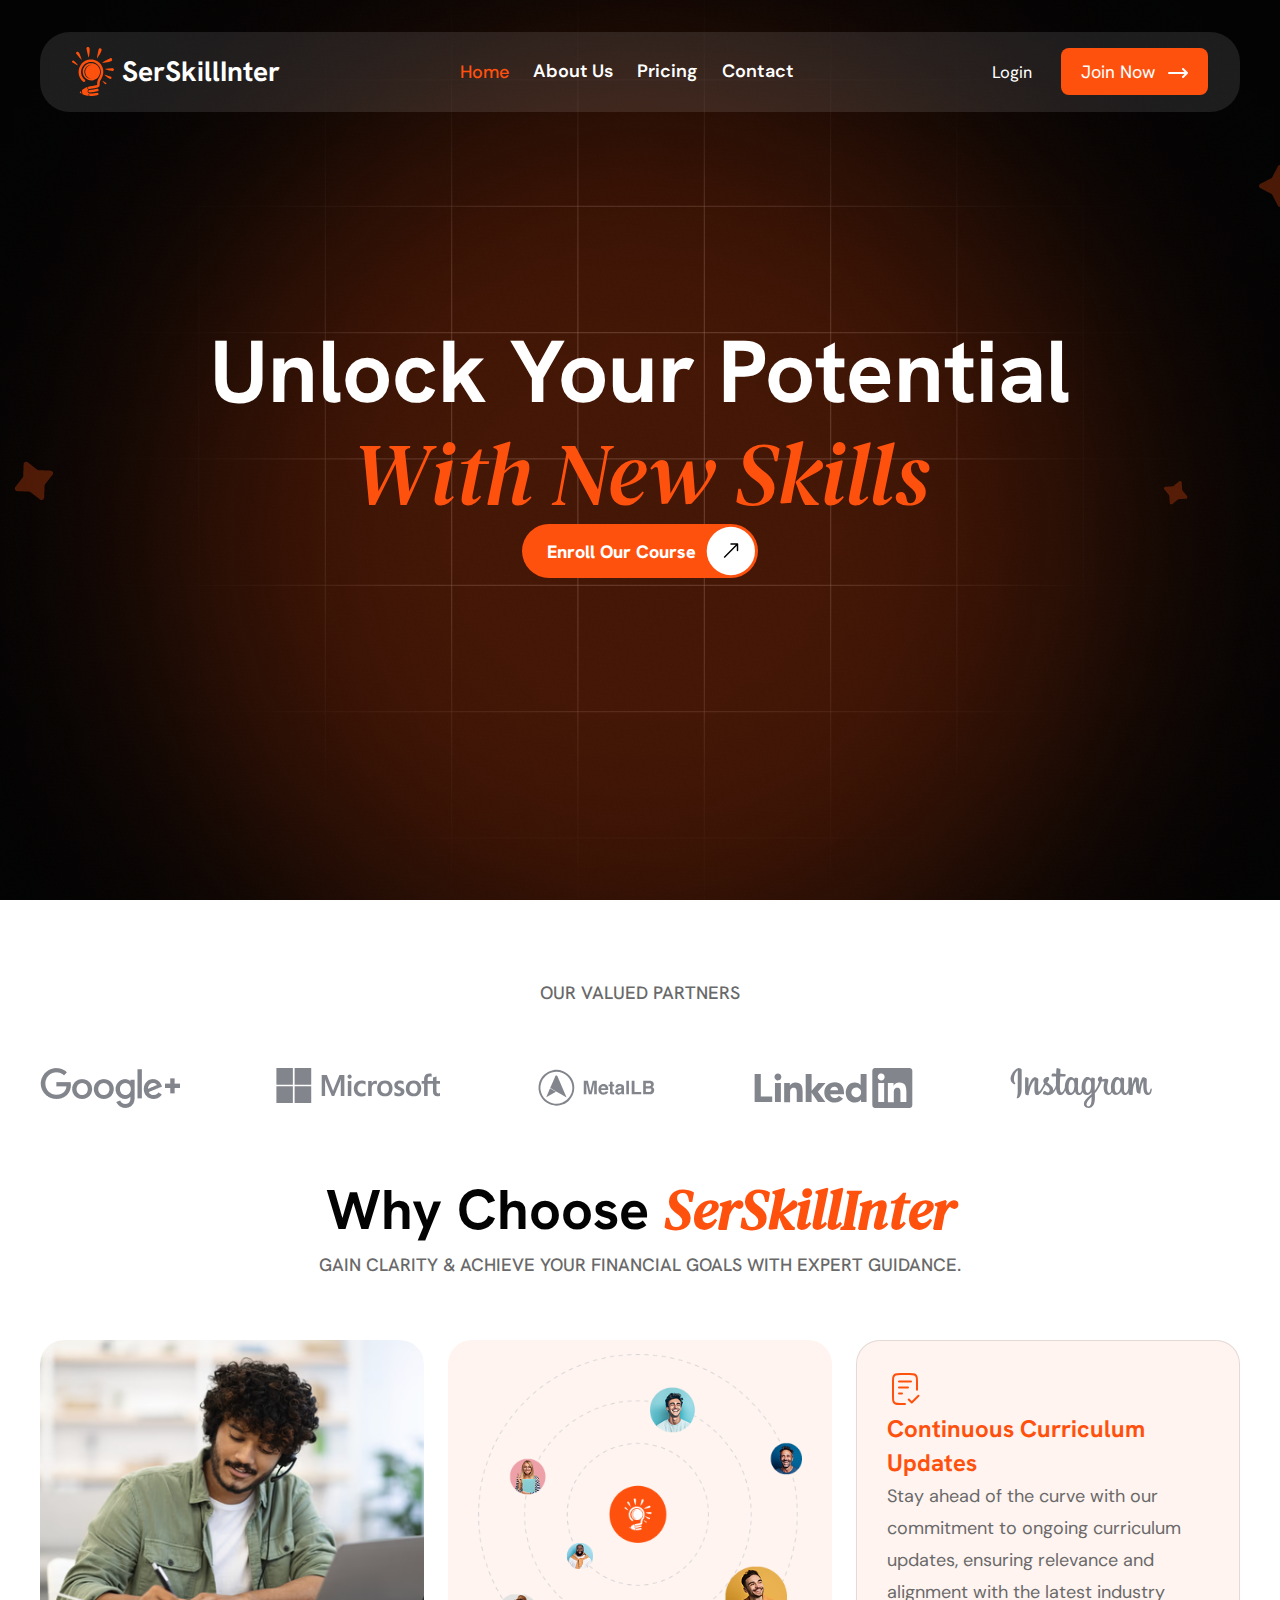
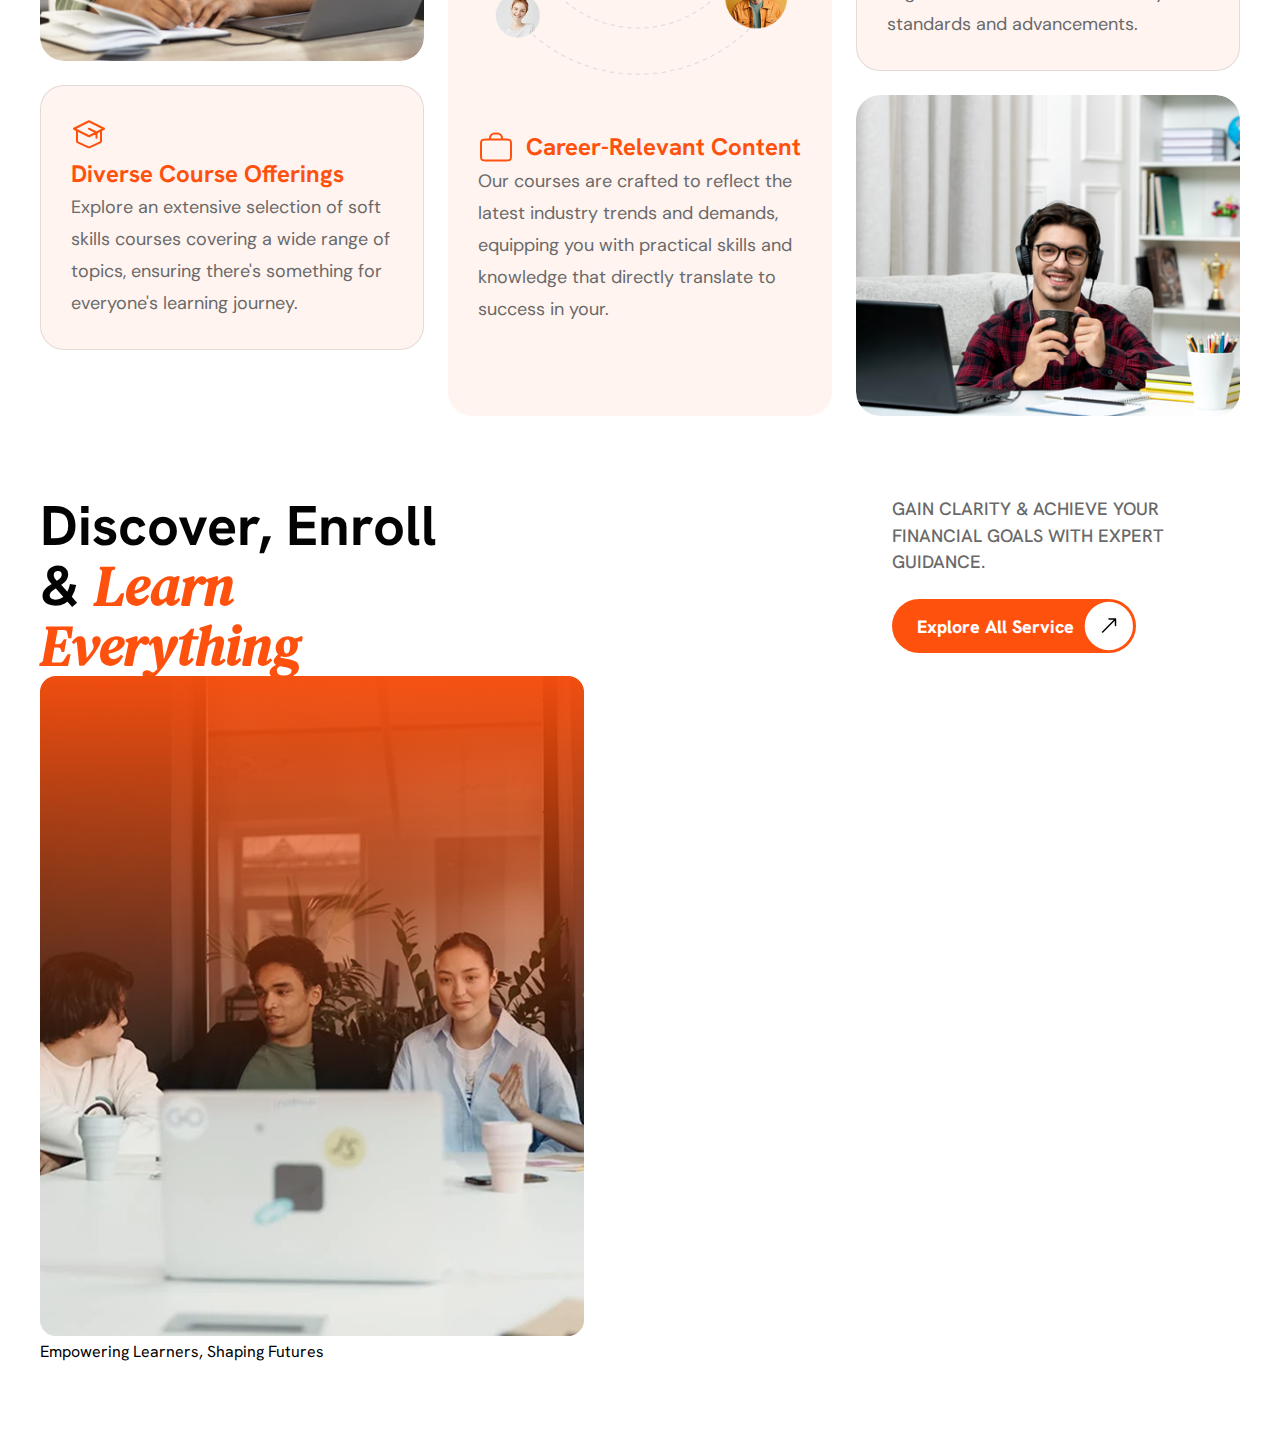
==== index.html @ 32d5cfdd "some section added in home page" ====
<!DOCTYPE html>
<html lang="en">
  <head>
    <meta charset="UTF-8" />
    <meta name="viewport" content="width=device-width, initial-scale=1.0" />
    <title>Home</title>
    <meta http-equiv="Content-Language" content="en" />

    <!-- custom css -->

    <link rel="stylesheet" href="./assets/css/common.css" />
    <link rel="stylesheet" href="./assets/css/style.css" />
    <link rel="stylesheet" href="./assets/css/responsive.css" />
  </head>
  <body>
    <!-- mobile header -->
    <div
      class="mobile-header d-flex align-items-center justify-content-between p-3 d-none">
      <a href="./index.html" class="mobile-logo d-flex items-center justify-center">
        <img src="./assets/images/logo.svg" alt="logo" />
        <p class="logo-name">SerSkillInter</p>
      </a>
      <div class="mobile-header-right">
        <div class="mobile-menu">
          <svg
            xmlns="http://www.w3.org/2000/svg"
            width="28"
            height="28"
            viewBox="0 0 24 24"
            fill="none">
            <path
              d="M3 7H21"
              stroke
              stroke-width="1.5"
              stroke-linecap="round" />
            <path
              d="M3 12H21"
              stroke
              stroke-width="1.5"
              stroke-linecap="round" />
            <path
              d="M3 17H21"
              stroke
              stroke-width="1.5"
              stroke-linecap="round" />
          </svg>
        </div>
      </div>
    </div>

    <!-- mobile header -->

    <!-- header area starts -->
    <header class="hedaer-common ">
      <div class="section-padding-x">
        <div class=" header-main">
          <a href="index.html" class="logo d-flex items-center justify-center">
            <img src="./assets/images/logo.svg" alt srcset />
            <p class="logo-name">SerSkillInter</p>
          </a>
          <span class="close-sidebar-btn">
            <svg
              xmlns="http://www.w3.org/2000/svg"
              width="20px"
              height="20px"
              viewBox="0 0 384 512">
              <path
                d="M342.6 150.6c12.5-12.5 12.5-32.8 0-45.3s-32.8-12.5-45.3 0L192 210.7 86.6 105.4c-12.5-12.5-32.8-12.5-45.3 0s-12.5 32.8 0 45.3L146.7 256 41.4 361.4c-12.5 12.5-12.5 32.8 0 45.3s32.8 12.5 45.3 0L192 301.3 297.4 406.6c12.5 12.5 32.8 12.5 45.3 0s12.5-32.8 0-45.3L237.3 256 342.6 150.6z" />
            </svg>
          </span>
          <div class="menu-area">
            <a
              class="menu-area-menu active text-center text-capitalize"
              href="./index.html">Home</a>
            <a
              class="menu-area-menu text-center text-capitalize"
              href="./about.html">About Us</a>
            <a
              class="menu-area-menu text-center text-capitalize"
              href="contact.html">Pricing</a>
            <a
              class="menu-area-menu text-center text-capitalize"
              href="contact.html">Contact</a>
          </div>
          <div class="menu-btn-wrapper">
            <a class="outline-btn" href="sign-in.html" class><span>Login</span></a>
            <a class="fill-btn" href="sign-up.html" class>Join Now
              <span>
                <svg xmlns="http://www.w3.org/2000/svg" width="20" height="10" viewBox="0 0 20 10" fill="none">
    <path d="M15 1L19 5M19 5L15 9M19 5H1" stroke="#fcfcfc" stroke-width="2" stroke-linecap="round" stroke-linejoin="round"/>
  </svg>
              </span>
            </a>
          </div>
        </div>
      </div>
    </header>
    <!-- header area ends -->

    <!-- main area starts -->

    <!-- main content start -->
    <main>
      <!-- home hero start -->
       <section class="home-hero-section">
        <div class="hero-content-wrapper">
          <div class="text-content-wrapper">
            <h1>Unlock Your Potential <br>
            <span>
              With New Skills
            </span></h1>
            <a href="#" class="common-btn-2">Enroll Our Course <span>
              <svg xmlns="http://www.w3.org/2000/svg" width="49" height="50" viewBox="0 0 49 50" fill="none">
                <circle cx="24.85" cy="25" r="24.15" transform="rotate(-180 24.85 25)" fill="white"/>
                <path d="M32.2341 18.0982C32.2341 17.6981 31.9097 17.3737 31.5096 17.3737L24.9889 17.3737C24.5888 17.3737 24.2644 17.6981 24.2644 18.0982C24.2644 18.4983 24.5888 18.8227 24.9889 18.8227L30.7851 18.8227L30.7851 24.6189C30.7851 25.019 31.1094 25.3434 31.5096 25.3434C31.9097 25.3434 32.2341 25.019 32.2341 24.6189L32.2341 18.0982ZM18.7021 31.9303L32.0219 18.6105L30.9973 17.5859L17.6775 30.9057L18.7021 31.9303Z" fill="black"/>
              </svg>
            </span></a>
          </div>
        </div>

       </section>
      <!-- home hero end -->

      <!-- partner section start -->
      <section class="partner-section common-padding">
        <div class="section-padding-x">
          <div class="section-heading-wrapper">
            <h4 class="common-sub-heading">Our Valued Partners</h4>
          </div>
          <div class="partner-content-wrapper">
            
            <div class="partner-items">
              <div class="partner-item">
                <img src="./assets/images/googleplus-logo.png" alt="partner_logo">
              </div>
              <div class="partner-item">
                <img src="./assets/images/microsoft-logo.svg" alt="partner_logo">
              </div>
              <div class="partner-item">
                <img src="./assets/images/metallb-logo.svg" alt="partner_logo">
              </div>
              <div class="partner-item">
                <img src="./assets/images/linkedin-logo.svg" alt="partner_logo">
              </div>
              <div class="partner-item">
                <img src="./assets/images/instagram-logo.svg" alt="partner_logo">
              </div>
              <div class="partner-item">
                <img src="./assets/images/i-pay.svg" alt="partner_logo">
              </div>
              <div class="partner-item">
                <img src="./assets/images/amazon-logo.png" alt="partner_logo">
              </div>
            </div>
          </div>
        </div>
      </section> 
      <!-- partner section end -->

      <!-- why choose section start -->
       <section class="why-choose-section">
        <div class="section-padding-x">
          <div class="section-heading-wrapper">
            <h3 class="common-heading">Why Choose <span class="common-span-text">SerSkillInter</span></h3>
            <h4 class="common-sub-heading">Gain clarity & achieve your financial goals with expert guidance.</h4>
          </div>
          <div class="why-choose-card-wrapper">
            <div class="why-choose-card">
              <div class="why-choose-card-img-area">
                <img src="./assets/images/why-choose-1.png" alt="">
              </div>
              <div class="why-choose-card-content-area">
                <svg xmlns="http://www.w3.org/2000/svg" width="36" height="36" viewBox="0 0 36 36" fill="none">
                  <path d="M25.5 21.7501V17.2417C25.5 16.9725 25.5 16.8379 25.459 16.7191C25.4228 16.614 25.3636 16.5183 25.2858 16.4388C25.1979 16.349 25.0775 16.2888 24.8367 16.1684L18 12.7501M6 14.2501V24.46C6 25.0179 6 25.2968 6.08703 25.541C6.16396 25.757 6.28935 25.9524 6.45357 26.1123C6.63932 26.2931 6.89291 26.4093 7.40003 26.6418L17 31.0418C17.3679 31.2104 17.5518 31.2947 17.7434 31.3279C17.9132 31.3574 18.0868 31.3574 18.2566 31.3279C18.4482 31.2947 18.6321 31.2104 19 31.0418L28.6 26.6418C29.1071 26.4093 29.3607 26.2931 29.5464 26.1123C29.7106 25.9524 29.836 25.757 29.913 25.541C30 25.2968 30 25.0179 30 24.46V14.2501M3 12.7501L17.4633 5.51843C17.6601 5.42004 17.7585 5.37085 17.8617 5.35148C17.9531 5.33434 18.0469 5.33434 18.1383 5.35148C18.2415 5.37085 18.3399 5.42004 18.5367 5.51843L33 12.7501L18.5367 19.9818C18.3399 20.0802 18.2415 20.1293 18.1383 20.1487C18.0469 20.1659 17.9531 20.1659 17.8617 20.1487C17.7585 20.1293 17.6601 20.0802 17.4633 19.9818L3 12.7501Z" stroke="#FF510E" stroke-width="2" stroke-linecap="round" stroke-linejoin="round"/>
                </svg>
                <h5 class="why-choose-common-heading">
                  Diverse Course Offerings
                </h5>
                <p class="common-para">
                  Explore an extensive selection of soft skills courses covering a wide range of topics, ensuring there's something for everyone's learning journey.
                </p>
              </div>
            </div>

            <!-- second card -->
            <div class="why-choose-card why-choose-card-2">
              <div class="why-choose-card-img-area">
                <img src="./assets/images/why-choose-3.png" alt="">
              </div>
              <div class="why-choose-card-content-area why-choose-card-content-area-2">
                <div class="why-choose-content-top">
                  <svg xmlns="http://www.w3.org/2000/svg" width="36" height="36" viewBox="0 0 36 36" fill="none">
                    <path d="M24 10.5C24 9.10504 24 8.40756 23.8467 7.83531C23.4306 6.2824 22.2176 5.06944 20.6647 4.65333C20.0924 4.5 19.395 4.5 18 4.5C16.605 4.5 15.9076 4.5 15.3353 4.65333C13.7824 5.06944 12.5694 6.2824 12.1533 7.83531C12 8.40756 12 9.10504 12 10.5M7.8 31.5H28.2C29.8802 31.5 30.7202 31.5 31.362 31.173C31.9265 30.8854 32.3854 30.4265 32.673 29.862C33 29.2202 33 28.3802 33 26.7V15.3C33 13.6198 33 12.7798 32.673 12.138C32.3854 11.5735 31.9265 11.1146 31.362 10.827C30.7202 10.5 29.8802 10.5 28.2 10.5H7.8C6.11984 10.5 5.27976 10.5 4.63803 10.827C4.07354 11.1146 3.6146 11.5735 3.32698 12.138C3 12.7798 3 13.6198 3 15.3V26.7C3 28.3802 3 29.2202 3.32698 29.862C3.6146 30.4265 4.07354 30.8854 4.63803 31.173C5.27976 31.5 6.11984 31.5 7.8 31.5Z" stroke="#FF510E" stroke-width="2" stroke-linecap="round" stroke-linejoin="round"/>
                  </svg>
                  <h5 class="why-choose-common-heading">
                    Career-Relevant Content
                  </h5>
                </div>
                <p class="common-para">
                  Our courses are crafted to reflect the latest industry trends and demands, equipping you with practical skills and knowledge that directly translate to success in your.
                </p>
              </div>
            </div>
            <!-- 3rd card -->
            <div class="why-choose-card">
              
              <div class="why-choose-card-content-area">
                <svg xmlns="http://www.w3.org/2000/svg" width="36" height="36" viewBox="0 0 36 36" fill="none">
                  <path d="M30 18.75V10.2C30 7.67976 30 6.41965 29.5095 5.45704C29.0781 4.61031 28.3897 3.9219 27.543 3.49047C26.5804 3 25.3202 3 22.8 3H13.2C10.6798 3 9.41965 3 8.45704 3.49047C7.61031 3.9219 6.9219 4.61031 6.49047 5.45704C6 6.41965 6 7.67976 6 10.2V25.8C6 28.3202 6 29.5804 6.49047 30.543C6.9219 31.3897 7.61031 32.0781 8.45704 32.5095C9.41965 33 10.6798 33 13.2 33H18M21 16.5H12M15 22.5H12M24 10.5H12M21.75 28.5L24.75 31.5L31.5 24.75" stroke="#FF510E" stroke-width="2" stroke-linecap="round" stroke-linejoin="round"/>
                </svg>
                <h5 class="why-choose-common-heading">
                  Continuous Curriculum Updates
                </h5>
                <p class="common-para">
                  Stay ahead of the curve with our commitment to ongoing curriculum updates, ensuring relevance and alignment with the latest industry standards and advancements.
                </p>
              </div>
              <div class="why-choose-card-img-area">
                <img src="./assets/images/why-choose-2.png" alt="">
              </div>
            </div>
          </div>
          
        </div>
       </section>
      <!-- why choose section end -->

      <!-- discover section start -->
       <section class="discover-section common-padding">
        <div class="section-padding-x">
          <div class="section-heading-wrapper-2">
            <h3 class="common-heading">Discover, Enroll & <span class="common-span-text">Learn Everything</span></h3>
            <div class="section-heading-wrapper-2-right">
               <h4 class="common-sub-heading">Gain clarity & achieve your financial goals with expert guidance.</h4>
               <a href="#" class="common-btn-2">Explore All Service
                <span>
                  <svg xmlns="http://www.w3.org/2000/svg" width="49" height="50" viewBox="0 0 49 50" fill="none">
                    <circle cx="24.85" cy="24.9999" r="24.15" transform="rotate(-180 24.85 24.9999)" fill="white"/>
                    <path d="M32.2341 18.0982C32.2341 17.6981 31.9097 17.3737 31.5096 17.3737L24.9889 17.3737C24.5888 17.3737 24.2644 17.6981 24.2644 18.0982C24.2644 18.4983 24.5888 18.8227 24.9889 18.8227L30.7851 18.8227L30.7851 24.6189C30.7851 25.019 31.1094 25.3434 31.5096 25.3434C31.9097 25.3434 32.2341 25.019 32.2341 24.6189L32.2341 18.0982ZM18.7021 31.9303L32.0219 18.6105L30.9973 17.5859L17.6775 30.9057L18.7021 31.9303Z" fill="black"/>
                  </svg>
                </span>
               </a>
            </div>
           
          </div>

          <div class="slider-content-area">
            <div class="slider-item">
              <img src="./assets/images/slide-item-1.png" alt="" srcset="">
              <p class="slide-para">Empowering Learners, Shaping Futures</p>
            </div>
          </div>
        </div>
       </section>
      <!-- discover section end -->

    </main>
    <!-- main content start -->

    <!-- footer start-->
    <footer>

    </footer>
    <!-- footer end-->

    <!-- javascript -->

    <script src="./assets/js/main.js"></script>

    <script
      src="https://translate.google.com/translate_a/element.js?cb=googleTranslateElementInit"></script>
  </body>
</html>
---- assets/css/common.css ----
/* google fonts */

/* dm sans */
@import url('https://fonts.googleapis.com/css2?family=DM+Sans:ital,opsz,wght@0,9..40,100..1000;1,9..40,100..1000&display=swap');
/* DM Serif Text */
@import url('https://fonts.googleapis.com/css2?family=DM+Serif+Text:ital@0;1&display=swap');
/* Hanken grotesk */
@import url('https://fonts.googleapis.com/css2?family=Hanken+Grotesk:ital,wght@0,100..900;1,100..900&display=swap');

/* google fonts */

html,
body,
div,
span,
h1,
h2,
h3,
h4,
h5,
h6,
p,
a,
strong,
i,
ol,
ul,
li,
form,
label,
footer,
header,
menu,
nav,
section {
    margin: 0;
    padding: 0;
}

ol,
ul {
    list-style: none;
}

a {
    text-decoration: none;
}

button:focus,
a:focus,
input:focus,
textarea:focus,
select:focus {
    outline: none;
}

:root {
    --Hanken-Grotesk: "Hanken Grotesk", sans-serif;
    --white: #FFF;
    --primary: #FF510E;
    --black: #030303;
    --dark: #;
    --grey: #696969;
    --skyBlue: #10fafa;
    --blue: #358bfc;
    --base-transition: all 0.3s ease;
}

body {
    font-family: var(--Hanken-Grotesk);
    -webkit-box-sizing: border-box;
    box-sizing: border-box;
    overflow-x: hidden;
    scroll-behavior: smooth;
    color: var(--dark);
    background-color: var(--white);
}


body::-webkit-scrollbar {
    display: none;
}

/* common style starts */

.show {
    left: 0px;
}

body.no-scroll {
    overflow: hidden;
}

.common-heading{
    color: var(--black);
    text-align: center;
    font-size: 56px;
    font-style: normal;
    font-weight: 700;
    line-height: 34px;
}
.common-span-text{
    color: var(--primary);
    font-style: italic;
    font-family: "DM Serif Text";
}

.common-sub-heading {
    font-size: 18px;
    font-style: normal;
    font-weight: 500;
    line-height: 26.24px;
    text-transform: uppercase;
    color: var(--grey);
}

.common-heading-lg {
    color: var(--grey);
    text-align: center;
    font-family: "DM Sans";
    font-size: 20px;
    font-style: normal;
    font-weight: 600;
    line-height: 33px;
}

.common-para {
    color: var(--grey);
    font-family: "DM Sans";
    font-size: 18px;
    font-style: normal;
    font-weight: 400;
    line-height: 32px;
}

.common-btn-2 {
    padding: 2px 3px 2px 24.7px;
    display: flex;
    align-items: center;
    justify-content: center;
    gap: 10px;
    border-radius: 30px;
    background: var(--primary);
    color: var(--white);
    font-size: 18px;
    font-style: normal;
    font-weight: 800;
    line-height: normal;
}

.common-btn-2 span {
    display: flex;
}

.common-padding {
    padding: 96px 0px;
}
.section-heading-wrapper{
    display: flex;
    flex-direction: column;
    align-items: center;
    justify-content: center;
    gap: 25px;
    margin-bottom: 62px;
  }
.d-flex {
    display: flex;
}

.flex-col {
    flex-direction: column;
}

.flex-row {
    flex-direction: row;
}

.items-center {
    align-items: center;
}

.justify-center {
    justify-content: center;
}

.justify-between {
    justify-content: space-between;
}

/* common style =End= */



.section-padding-x {
    padding-left: 16px;
    padding-right: 16px;
}

.common-padding {
    padding: 46px 0px;
}

@media only screen and (min-width: 450px) {
    .section-padding-x {
        padding-left: 20px;
        padding-right: 20px;
    }

    .common-padding {
        padding: 56px 0px;
    }

}

@media only screen and (min-width: 769px) {
    .common-padding {
        padding: 66px 0px;
    }
}

@media only screen and (min-width: 992px) {
    .section-padding-x {
        padding-left: 40px;
        padding-right: 40px;
    }

    .common-padding {
        padding: 80px 0px;
    }
}

@media only screen and (min-width: 1300px) {
    .section-padding-x {
        padding-left: 90px;
        padding-right: 90px;
    }

    .common-padding {
        padding: 90px 0px;
    }
}

@media only screen and (min-width: 1700px) {
    .section-padding-x {
        padding-left: 120px;
        padding-right: 120px;
    }

    .common-padding {
        padding: 160px 0px;
    }
}
---- assets/css/style.css ----
.aos-animate {
  opacity: 0;
  transform: translateY(30px);
  transition: opacity 0.6s ease-out, transform 0.6s ease-out;
}

.aos-animate.visible {
  opacity: 1;
  transform: translateY(0);
}

.aos-animate.left {
  transform: translateX(-50px);
}

.aos-animate.left.visible {
  transform: translateX(0);
}

.aos-animate.right {
  transform: translateX(50px);
}

.aos-animate.zoom-in {
  transform: scale(0.6);
}

.aos-animate.zoom-in.visible {
  transform: scale(1);
}

.aos-animate.zoom-out {
  transform: scale(1.2);
}

.aos-animate.zoom-out.visible {
  transform: scale(1);
}

.aos-animate.right.visible {
  transform: translateX(0);
}

.aos-animate.delay-1 {
  transition-delay: 0.2s;
}

.aos-animate.delay-2 {
  transition-delay: 0.3s;
}

.aos-animate.delay-3 {
  transition-delay: 0.4s;
}

/* header start */
header {
  position: absolute;
  top: 32px;
  width: 100%;
}

.header-main {
  padding: 15px 32px;
 background: linear-gradient(180deg, rgba(255, 255, 255, 0.1) 0%, rgba(255, 255, 255, 0.1) 100%);
  border-radius: 30px;
  display: flex;
  align-items: center;
  justify-content: space-between;
  gap: 35px;
  transition: left 0.3s ease-in-out;
  z-index: 100;
  position: relative;
}

.logo img,
.mobile-logo img {
  width: 41.943px;
  height: 100%;
  object-fit: cover;
}
.logo,
.mobile-logo  {
 gap: 8px;
}
.logo-name{
color: var(--white);
text-align: center;
font-size: 28px;
font-style: normal;
font-weight: 700;
line-height: 19.941px;
}

.menu-area {
  display: flex;
  align-items: center;
  gap: 24px;
  transition: 0.3s ease-in-out all;
}

.menu-area a {
  position: relative;
  text-decoration: none;
  color: var(--white);
  font-family: "DM Sans", sans-serif;
  font-size: 18px;
  font-style: normal;
  font-weight: 600;
  line-height: 27px;
  text-wrap: nowrap;
}

.menu-area a::after {
  content: "";
  position: absolute;
  height: 2px;
  width: 0;
  background-color: var(--primary);
  bottom: -3px;
  left: 0;
  border-radius: 4px;
  transition: width 0.5s ease-in-out, background-color 0.3s ease-in-out;
}

.menu-area a:hover::after {
  width: 100%;
  background-color: var(--primary);
}

.menu-area-menu.active {
  color: var(--primary);
  font-style: normal;
  font-weight: 500;
  line-height: 32px;
}

.menu-btn-wrapper {
  display: flex;
  align-items: center;
  gap: 12px;
}

.outline-btn {
  position: relative;
  padding: 11px 16px;
  font-size: 17px;
  color: var(--white);
  border: 1px solid transparent;
  background: none;
  overflow: hidden;
  cursor: pointer;
  transition: color 0.4s, border 0.4s;
  border-radius: 8px;
}

.outline-btn::before {
  content: "";
  position: absolute;
  top: 0;
  left: -100%;
  width: 100%;
  height: 100%;
  background: var(--white);
  transition: left 0.4s ease-in-out;
  z-index: -1;
}

.outline-btn:hover::before {
  left: 0;
}

.outline-btn:hover {
  color: var(--dark);
  border-color: transparent;
}

.fill-btn {
  position: relative;
  padding: 12px 20px;
  font-size: 18px;
  color: var(--white);
  background: var(--primary);
  border: none;
  border-radius: 8px;
  cursor: pointer;
  overflow: hidden;
  transition: background 0.4s ease-in-out;
}

.fill-btn::before {
  content: "";
  position: absolute;
  top: 100%;
  left: 50%;
  width: 200%;
  height: 300%;
  background: rgba(255, 255, 255, 0.2);
  transition: transform 0.5s ease-in-out;
  transform: translate(-50%, 0%) rotate(0deg);
  border-radius: 50%;
}

.fill-btn:hover::before {
  transform: translate(-50%, -100%) rotate(10deg);
}

.fill-btn:hover {
  background: var(--white);
  color: var(--black);
}

.fill-btn span {
  position: relative;
  z-index: 1;
}
.fill-btn svg path {
  transition: stroke 0.3s ease;
}

.fill-btn:hover svg path {
  stroke: black; 
}
.fill-btn svg {
  transition: transform 0.3s ease;
  margin-left: 8px;
}
.fill-btn:hover svg {
  transform: rotate(-33deg);
}

.mobile-menu {
  cursor: pointer;
}

.mobile-header svg {
  stroke: rgb(26, 22, 22);
}

.close-sidebar-btn {
  position: absolute;
  right: 23px;
  cursor: pointer;
}

.mobile-header {
  display: flex;
  align-items: center;
  justify-content: space-between;
  padding: 30px;
  display: none;
}

.mobile-header-right {
  display: flex;
  justify-content: space-between;
  align-items: center;
  gap: 20px;
}
/* header end */

/* home hero start */
.home-hero-section{
  position: relative;
  background-image: url('../images/hero-banner.png');
  background-position: top;
  width: 100%;
  height: 100vh;
}
.hero-content-wrapper{
  height: 100%;
}
.text-content-wrapper{
  display: flex;
  flex-direction: column;
  align-items: center;
  justify-content: center;
  height: 100%;
  width: 100%;
}
.text-content-wrapper h1{
  color: var(--white);
text-align: center;
font-size: 88px;
font-style: normal;
font-weight: 700;
line-height: 100.941px;
}
.text-content-wrapper span{
  color: var(--primary);
  font-family: "DM Serif Text";
  font-style: italic;
  font-weight: 400;
}
/* home hero end */

/* partner-section start */
.partner-section .common-sub-heading{
  font-style: 24px !important;
}

.partner-content-wrapper {
  width: 100%;
  overflow: hidden;
}

.partner-items {
  display: flex;
  gap: 96px;
  animation: scroll-marquee 20s linear infinite;
}

.partner-item img {
  max-height: 50px;
  object-fit: contain;
  transition: all 0.3s ease;
}

@keyframes scroll-marquee {
  0% {
    transform: translateX(0);
  }
  100% {
    transform: translateX(-100%);
  }
}

/* partner-section end */


/* why choose section start */
.why-choose-card-wrapper{
  display: grid;
  grid-template-columns: repeat(3,1fr);
  gap: 24px;
}
.why-choose-card{
display: flex;
flex-direction: column;
gap: 24px;
}
.why-choose-card-2{
  background-color: #FFF4F0;
  border-radius: 24px;
}
.why-choose-card-img-area{
  border-radius: 24px;
  overflow: hidden;
  width: 100%;
  height: 321px;
}
.why-choose-card-img-area img{
  border-radius: 24px;
  overflow: hidden;
  width: 100%;
  height: 100%;
  object-fit: cover;
}
 .why-choose-card-content-area{
padding: 30px;
border-radius: 24px;
border: 1px solid rgba(0, 0, 0, 0.11);
background: #FFF4F0;
}
.why-choose-card-2 .why-choose-card-content-area{
  border-radius: 24px;
border: none;
background: #FFF4F0;
padding: 30px;
}
.why-choose-card-2 .why-choose-card-img-area{
  padding-top: 14px;
  display: flex;
  align-items: center;
  justify-content: center;
  }
  .why-choose-card-2 .why-choose-card-img-area img{
  object-fit: contain;
  }
.why-choose-common-heading{
  color: var(--primary);
font-size: 24px;
font-style: normal;
font-weight: 700;
line-height: 34px; /* 141.667% */
}
.why-choose-card-content-area-2 .why-choose-content-top{
  display: flex;
  align-items: center;
  gap: 12px;
}
/* why choose section end */


/* discover section start */
.section-heading-wrapper-2{
  display: flex;
  justify-content: space-between;
  gap: 402px;
}
.section-heading-wrapper-2-right{
  display: flex;
  flex-direction: column;
  gap: 24px;
  align-items: start;
}
.section-heading-wrapper-2 .common-heading{
  line-height: 60px;
  max-width: 450px;
  text-align: left;
}
/* discover section end */
---- assets/css/responsive.css ----
@media only screen and (min-width: 1366px) and (max-width: 1600px) {
}

@media only screen and (min-width: 1200px) and (max-width: 1365px) {
}

@media only screen and (min-width: 992px) and (max-width: 1199px) {
}

@media only screen and (min-width: 992px) {
  .close-sidebar-btn {
    display: none;
  }
}

@media only screen and (max-width: 991px) {
  .mobile-header {
    display: flex !important;
    padding: 10px 20px;
  }

  header {
    position: absolute;
    width: 320px;
    height: 100vh;
    z-index: 999;
    top: 0;
    left: -350px;
    transition: left 0.3s ease-in-out;
    box-shadow: rgba(0, 0, 0, 0.15) 1.95px 1.95px 2.6px;
  }

  .header-main {
    flex-direction: column;
    height: 100vh;
    justify-content: flex-start;
    background-color: var(--grey);
    z-index: 990;
    border-radius: 0px;
  }

  .menu-area {
    flex-direction: column;
    gap: 30px;
  }

  .language-selector-desktop {
    display: none;
  }

  .about-us-single-item {
    flex-direction: column !important;
  }

  .about-us-img-area img {
    width: 100%;
  }

  .about-us-text-content-wrapper {
    padding: 0px;
  }
}

@media (min-width: 768px) {
  
}

@media only screen and (max-width: 767px) {
 
}

@media only screen and (min-width: 768px) and (max-width: 991px) {
  .common-heading {
    font-size: 28px;
  }

  .common-sub-heading {
    font-size: 17px;
    line-height: 25.24px;
  }

  .common-heading-lg {
    font-size: 32px;
    line-height: 42.36px;
  }

  .common-para {
    font-size: 17px;
    line-height: 26.52px;
  }
}

@media only screen and (min-width: 501px) and (max-width: 767px) {
  .common-heading {
    font-size: 24px;
  }

  .common-sub-heading {
    font-size: 17px;
    line-height: 25.24px;
  }

  .common-heading-lg {
    font-size: 27px;
    line-height: 38.36px;
  }

  .common-para {
    font-size: 16px;
    line-height: 26.52px;
  }

}
@media only screen and (max-width: 500px) {
  .common-heading {
    font-size: 18px;
    padding: 0px 10px;
  }

  .common-sub-heading {
    font-size: 17px;
    line-height: 25.24px;
  }

  .common-heading-lg {
    font-size: 24px;
    line-height: 32.36px;
  }

  .common-para {
    font-size: 15px;
    line-height: 24.52px;
  }
  
}
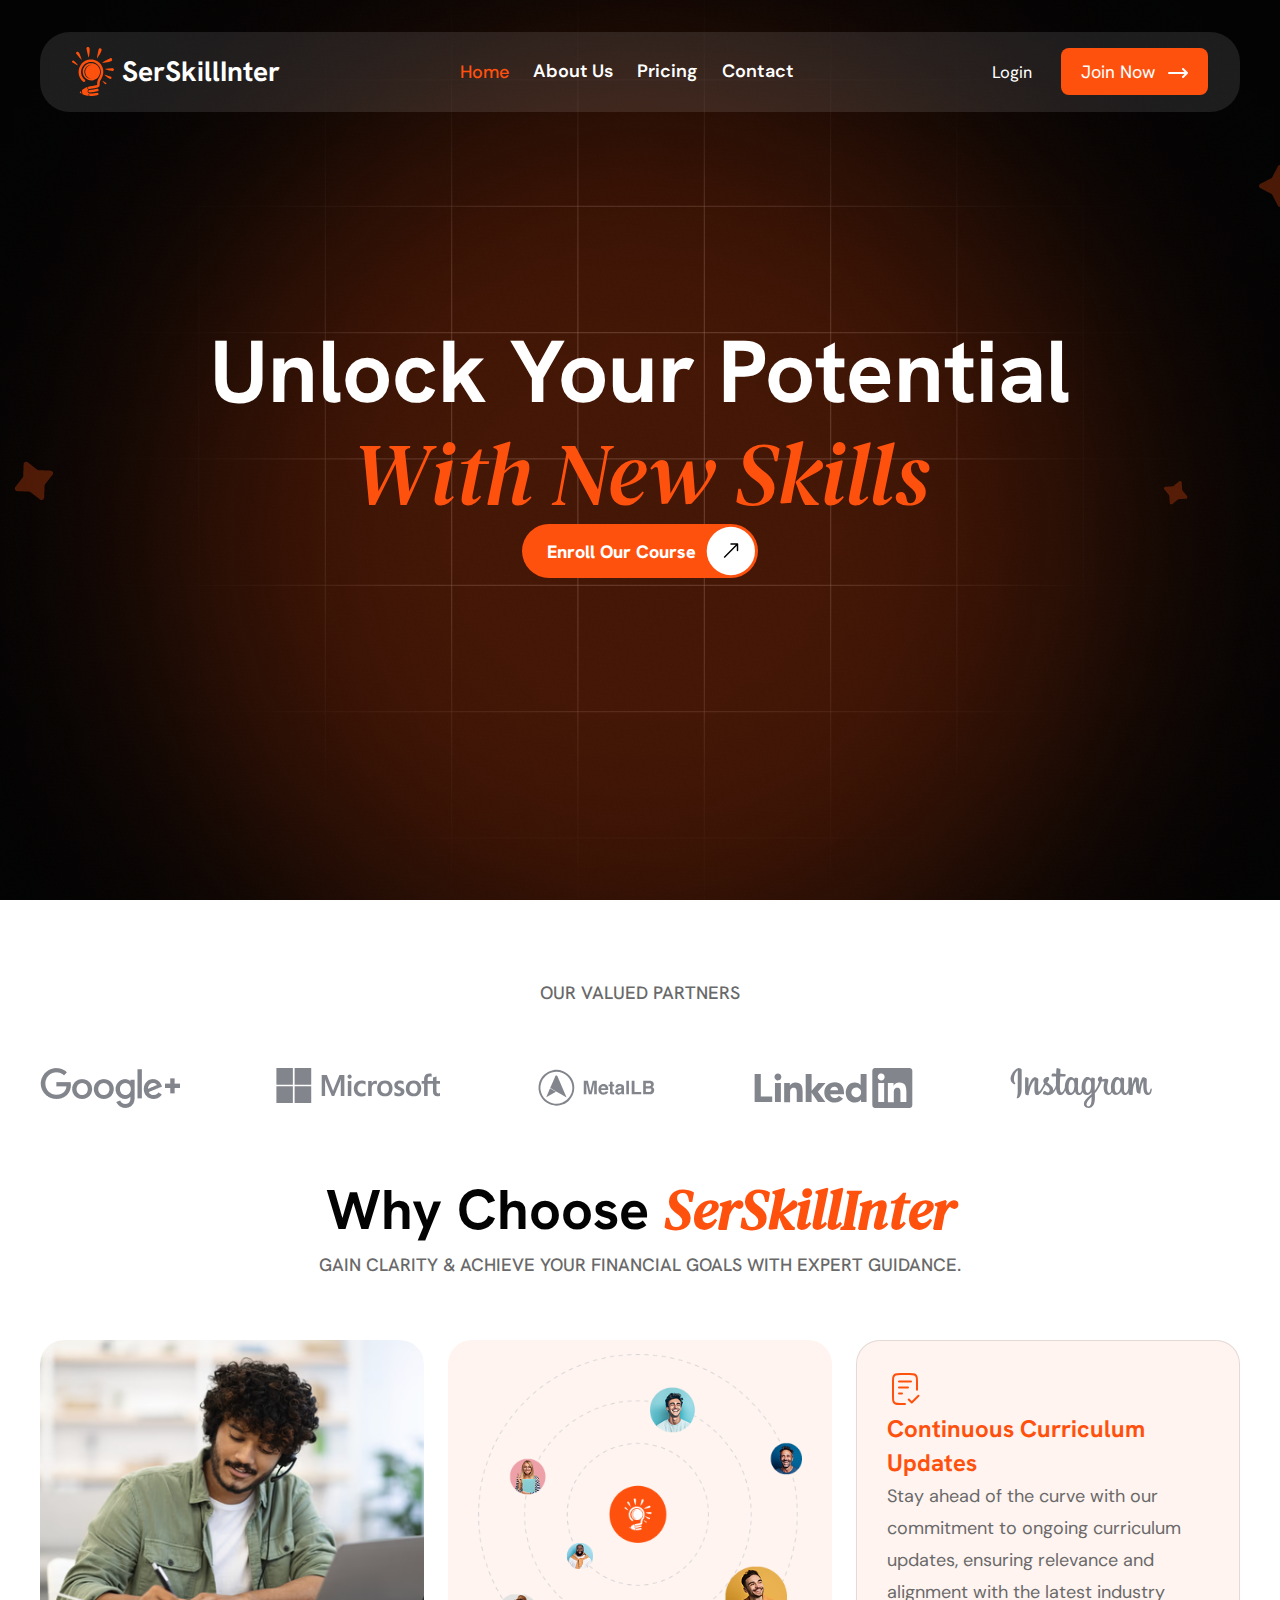
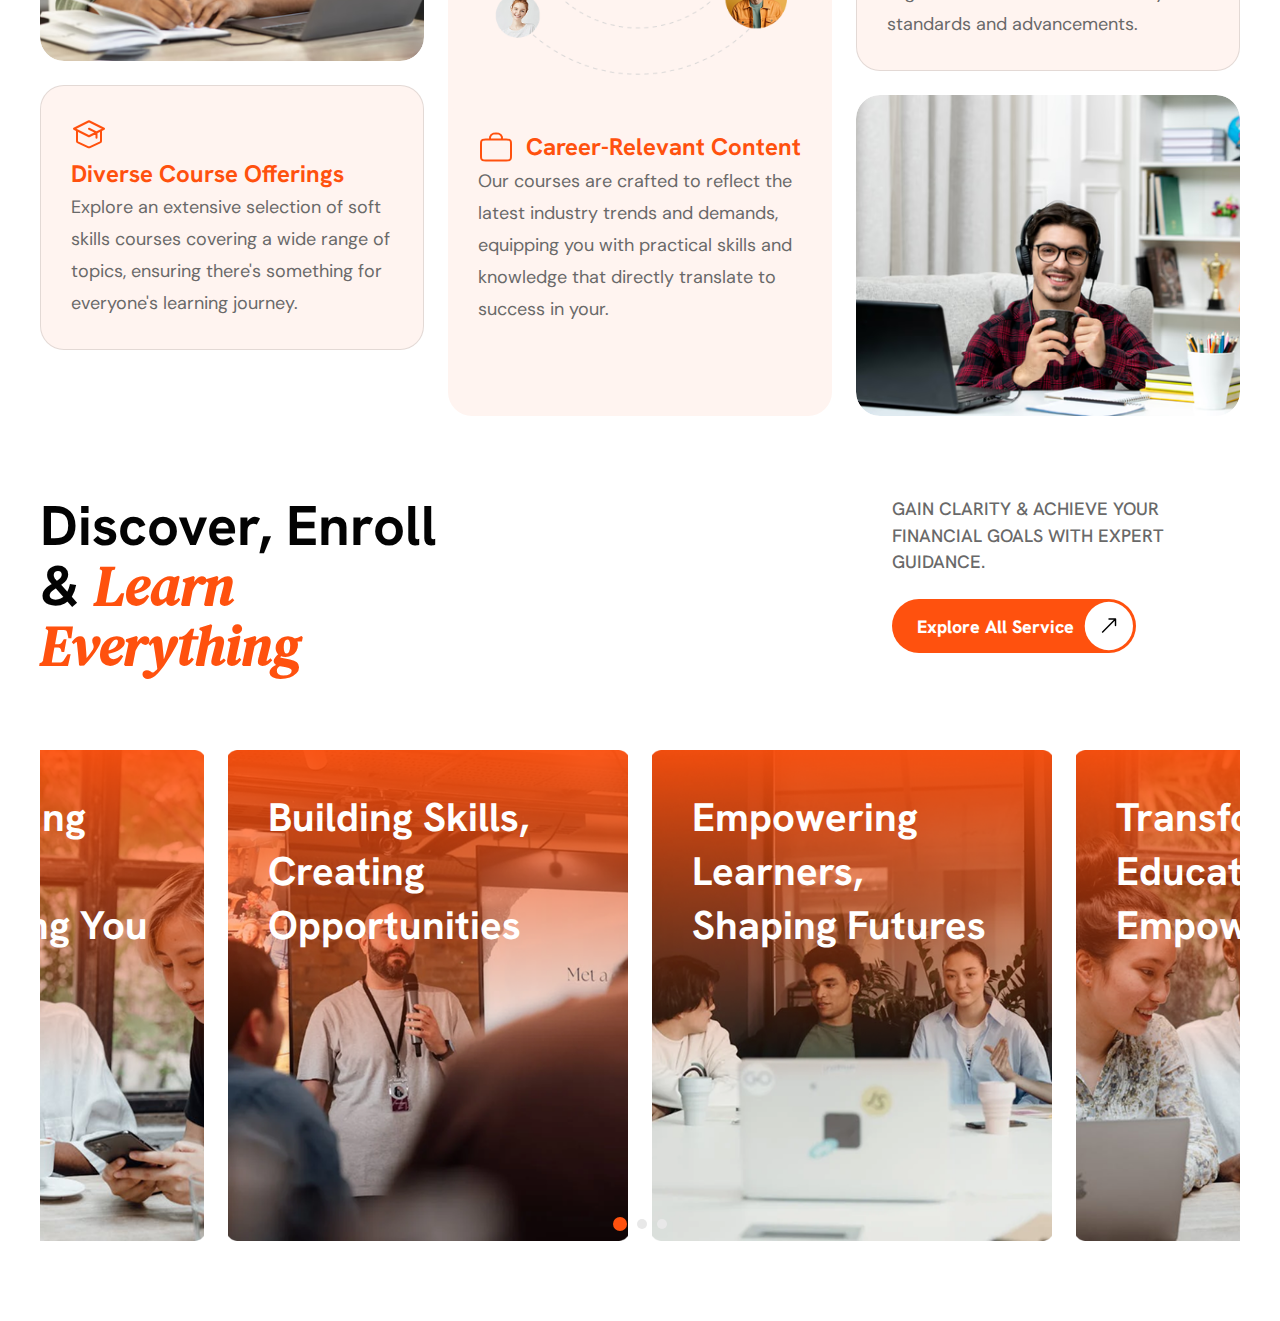
==== commit 1adfb926: "slider added" ====
--- a/index.html
+++ b/index.html
@@ -244,12 +244,29 @@
            
           </div>
 
-          <div class="slider-content-area">
-            <div class="slider-item">
-              <img src="./assets/images/slide-item-1.png" alt="" srcset="">
-              <p class="slide-para">Empowering Learners, Shaping Futures</p>
-            </div>
-          </div>
+          <div class="slider-wrapper">
+            <div class="slider-content-area">
+              <!-- item 1 -->
+              <div class="slider-item">
+                <img src="./assets/images/slide-item-1.png" alt="" srcset="">
+                <p class="slide-para">Empowering Learners, Shaping Futures</p>
+              </div>
+              <!-- item-2 -->
+              <div class="slider-item">
+                <img src="./assets/images/slide-item-2.png" alt="" srcset="">
+                <p class="slide-para">Transforming Education, Empowering You</p>
+              </div>
+              <!-- item 3 -->
+              <div class="slider-item">
+                <img src="./assets/images/slide-item-3.png" alt="" srcset="">
+                <p class="slide-para">Building Skills, Creating Opportunities</p>
+              </div>
+
+              <!-- now repeat the item 1, then item 2,then item 3,loop this  -->
+            </div>
+            <div class="pagination"></div>
+          </div>
+
         </div>
        </section>
       <!-- discover section end -->
--- a/assets/css/style.css
+++ b/assets/css/style.css
@@ -409,4 +409,90 @@
   max-width: 450px;
   text-align: left;
 }
+
+.slider-wrapper {
+  width: 100%;
+  margin-top: 74px; 
+  overflow: hidden;
+  position: relative;
+}
+
+.slider-content-area {
+  display: flex; /* Changed from grid to flex */
+  gap: 24px;
+  transition: transform 0.5s ease-in-out;
+  width: 100%; /* Ensure full width */
+  justify-content: center;
+}
+
+.slider-item {
+  flex: 0 0 33.33%;
+  position: relative;
+  width: 100%;
+  max-height: 660px;
+}
+
+.slider-item img {
+  width: 100%;
+  height: 100%;
+  object-fit: cover;
+}
+
+.slide-para {
+  position: absolute;
+  top: 0;
+  padding: 40px;
+  color: white;
+  font-size: 40px;
+  font-weight: 700;
+  line-height: 54px;
+}
+
+/* Responsive Adjustments */
+@media (max-width: 1024px) { /* Tablets */
+  .slider-item {
+    flex: 0 0 50%; /* Show 2 items */
+  }
+}
+
+@media (max-width: 768px) { /* Mobile */
+  .slider-item {
+    flex: 0 0 100%; /* Show 1 item */
+  }
+}
+
+/* Pagination Dots */
+.pagination {
+  position: absolute;
+  bottom: 10px;
+  left: 50%;
+  transform: translateX(-50%);
+  display: flex;
+  align-items: center;
+  gap: 10px;
+}
+
+.pagination span {
+  width: 10px;
+  height: 10px;
+  background-color: #E8E8E8;
+  border-radius: 50%;
+  cursor: pointer;
+}
+
+.pagination .active {
+  background-color: var(--primary);
+
+}
+.pagination span.active { /* Fix selector */
+  width: 14px;  /* Increase size */
+  height: 14px;
+  background-color: var(--primary);
+}
+
+
+
 /* discover section end */
+
+
+
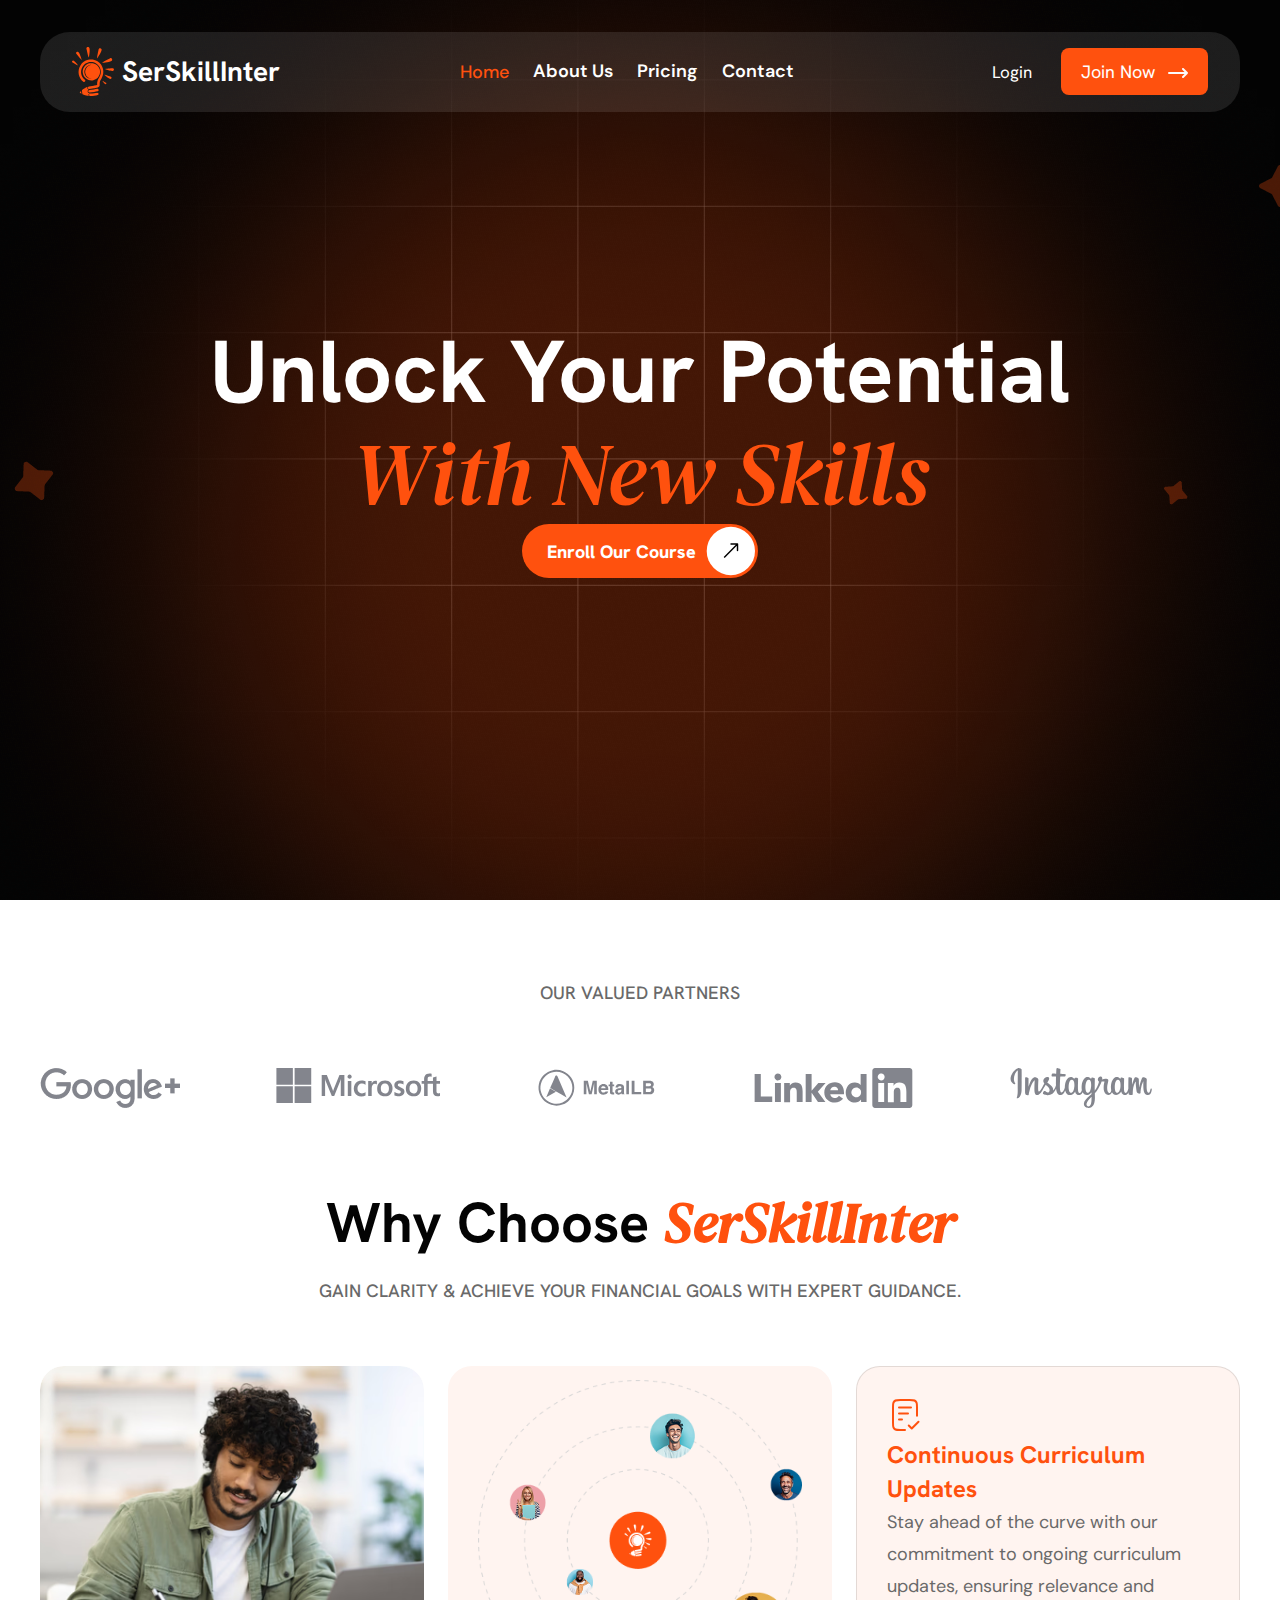
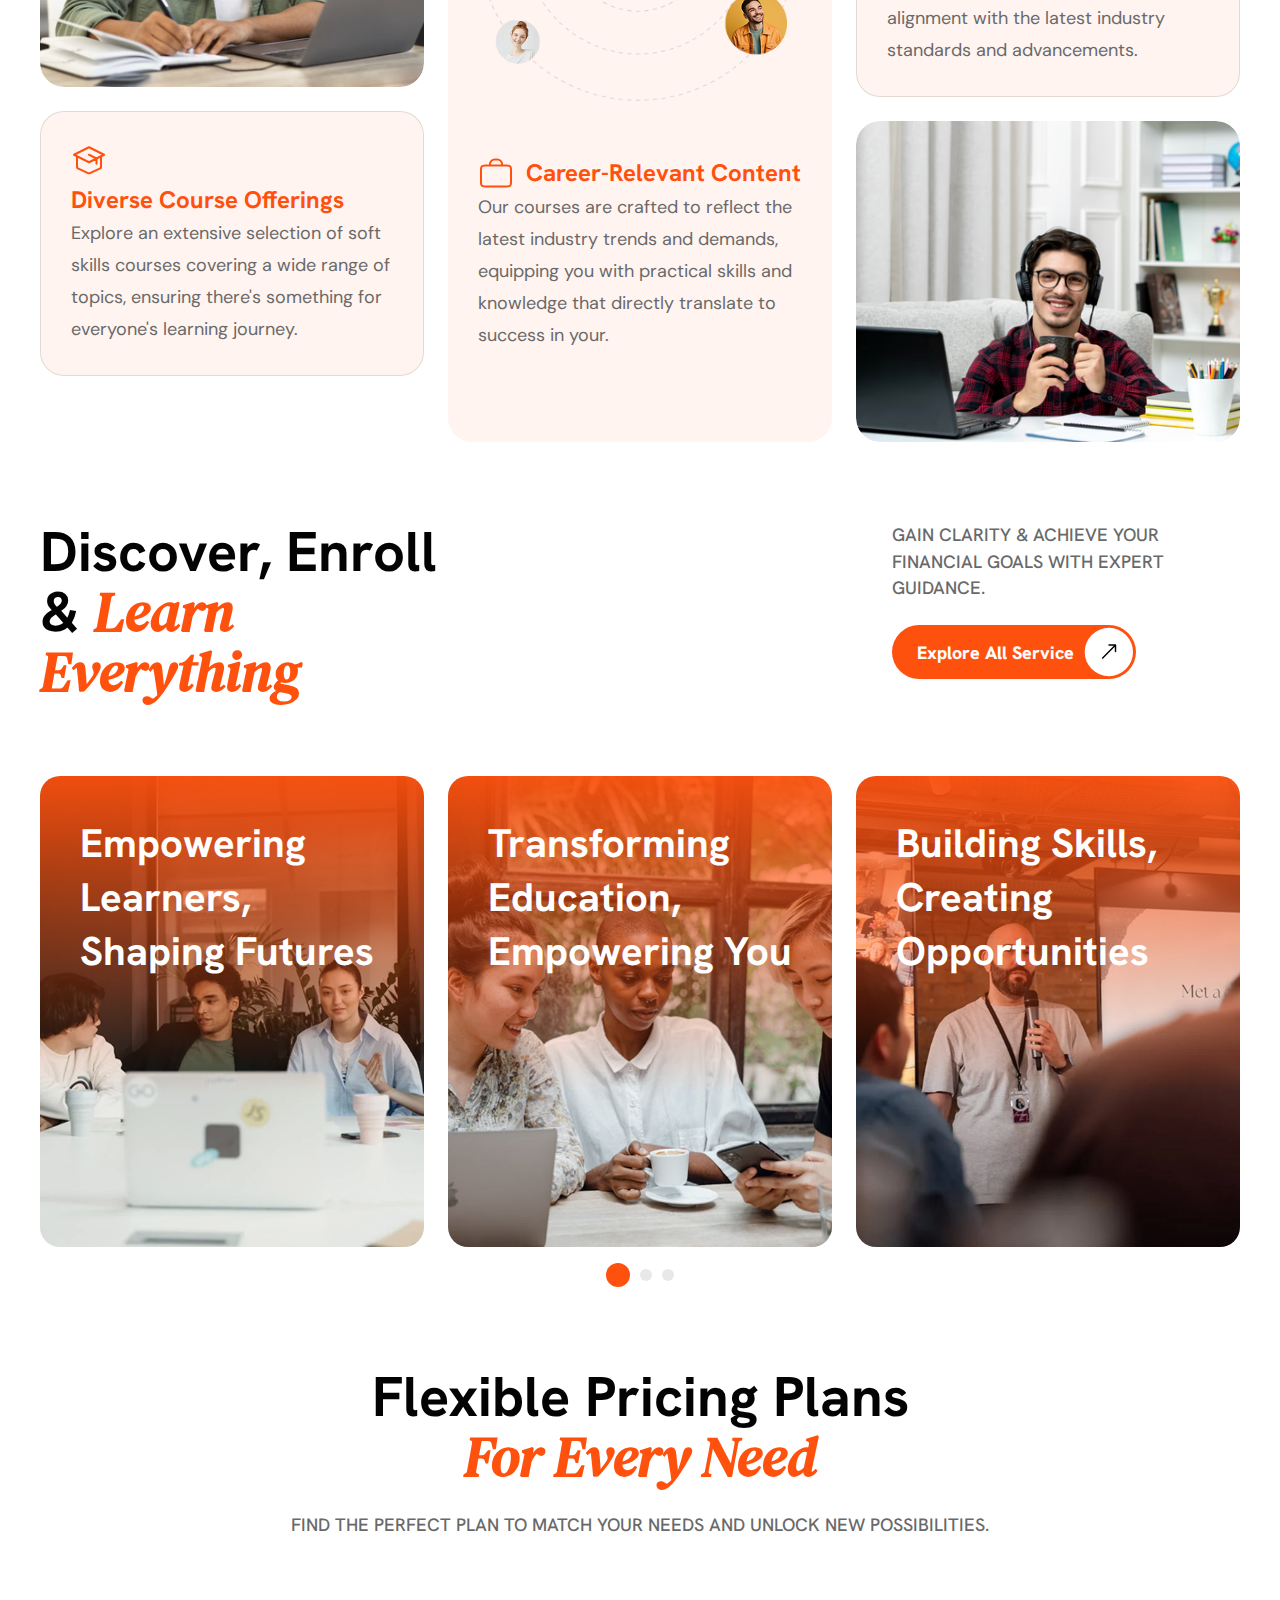
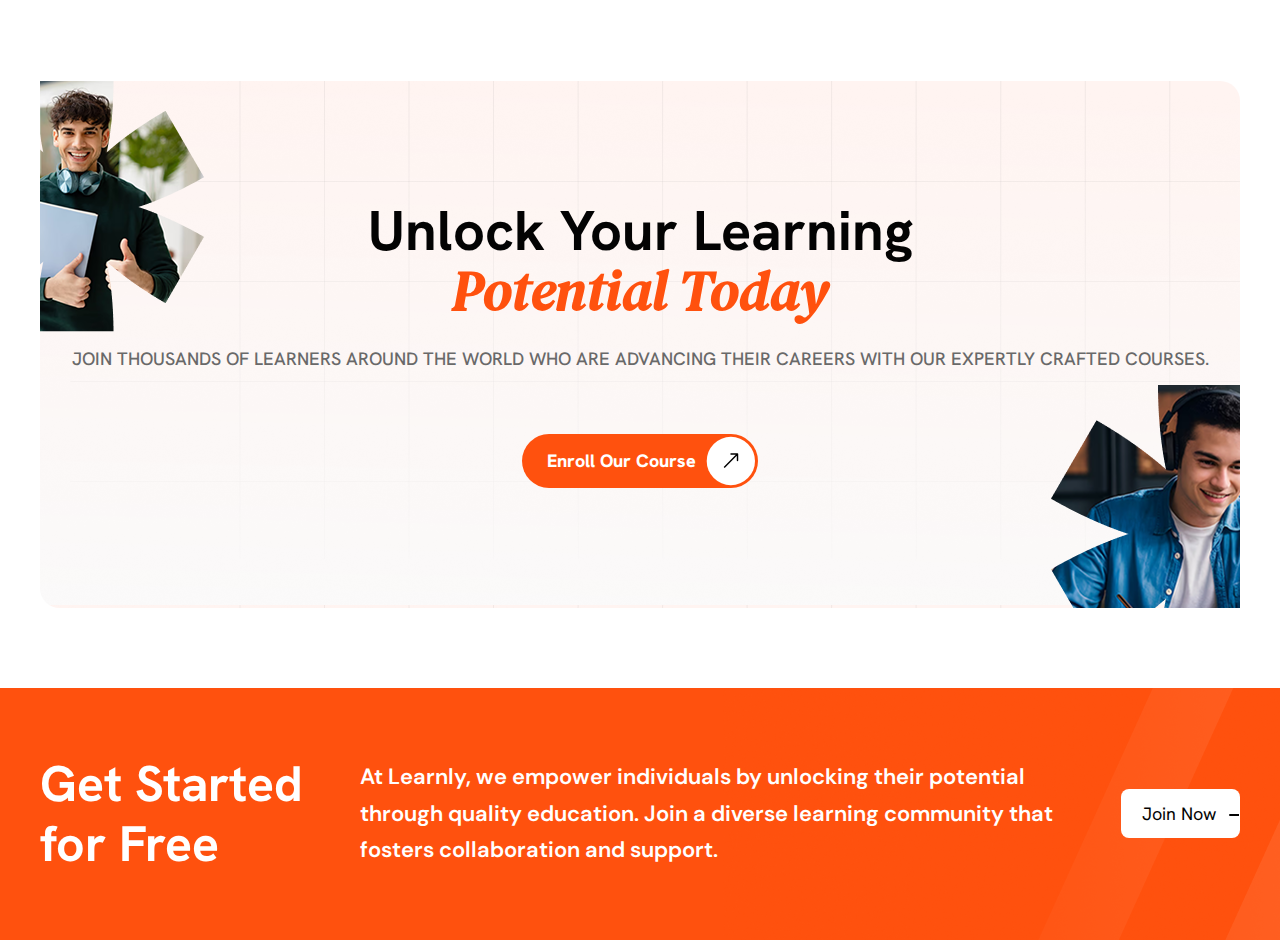
==== commit d7ed25ef: "about us page some section desktop version added" ====
--- a/index.html
+++ b/index.html
@@ -271,6 +271,67 @@
        </section>
       <!-- discover section end -->
 
+
+      <!-- price card section start -->
+       <section class="pricing-card-section">
+        <div class="section-padding-x">
+          <div class="section-heading-wrapper">
+            <h3 class="common-heading">Flexible Pricing Plans <br> <span class="common-span-text">For Every Need</span></h3>
+            <h4 class="common-sub-heading">Find the perfect plan to match your needs and unlock new possibilities.</h4>
+          </div>
+
+          <div class="pricing-card-content-wrapper">
+
+          </div>
+        </div>
+       </section>
+      <!-- price card section end -->
+
+      <!-- unlock potential section start -->
+       <section class="unlock-potential-section common-padding">
+        <div class="section-padding-x">
+          <div class="unlock-potential-area">
+            <div class="unlock-potential-area-content">
+                 <div class="section-heading-wrapper">
+              <h3 class="common-heading">Unlock Your Learning <br> <span class="common-span-text">Potential Today</span></h3>
+              <h4 class="common-sub-heading">Join thousands of learners around the world who are advancing their careers with our expertly crafted courses.</h4>
+            </div>
+            <a href="#" class="common-btn-2">Enroll Our Course
+              <span>
+                <svg xmlns="http://www.w3.org/2000/svg" width="49" height="50" viewBox="0 0 49 50" fill="none">
+                  <circle cx="24.85" cy="24.9999" r="24.15" transform="rotate(-180 24.85 24.9999)" fill="white"/>
+                  <path d="M32.2341 18.0982C32.2341 17.6981 31.9097 17.3737 31.5096 17.3737L24.9889 17.3737C24.5888 17.3737 24.2644 17.6981 24.2644 18.0982C24.2644 18.4983 24.5888 18.8227 24.9889 18.8227L30.7851 18.8227L30.7851 24.6189C30.7851 25.019 31.1094 25.3434 31.5096 25.3434C31.9097 25.3434 32.2341 25.019 32.2341 24.6189L32.2341 18.0982ZM18.7021 31.9303L32.0219 18.6105L30.9973 17.5859L17.6775 30.9057L18.7021 31.9303Z" fill="black"/>
+                </svg>
+              </span>
+             </a>
+            </div>
+             <!-- relative images -->
+              <img class="layer-img layer-img-1" src="./assets/images/layer-1.png" alt="layer-1" srcset="">
+              <img class="layer-img layer-img-2" src="./assets/images/layer-2.png" alt="layer-1" srcset="">
+          </div>
+         
+        </div>
+       </section>
+      <!-- unlock potential section end -->
+
+      <!-- get started banner start -->
+       <section class="get-started-section">
+        <div class="section-padding-x">
+          <div class="get-started-content-wrapper">
+            <h3>Get Started for Free</h3>
+            <p>At Learnly, we empower individuals by unlocking their potential through quality education. Join a diverse learning community that fosters collaboration and support. </p>
+            <a class="fill-btn" href="#">Join Now
+              <span>
+                <svg xmlns="http://www.w3.org/2000/svg" width="20" height="10" viewBox="0 0 20 10" fill="none">
+    <path d="M15 1L19 5M19 5L15 9M19 5H1" stroke="#fcfcfc" stroke-width="2" stroke-linecap="round" stroke-linejoin="round"></path>
+  </svg>
+              </span>
+            </a>
+          </div>
+        </div>
+       </section>
+      <!-- get started banner end -->
+
     </main>
     <!-- main content start -->
 
@@ -284,7 +345,5 @@
 
     <script src="./assets/js/main.js"></script>
 
-    <script
-      src="https://translate.google.com/translate_a/element.js?cb=googleTranslateElementInit"></script>
   </body>
 </html>
--- a/assets/css/common.css
+++ b/assets/css/common.css
@@ -97,7 +97,7 @@
     font-size: 56px;
     font-style: normal;
     font-weight: 700;
-    line-height: 34px;
+    line-height: 60px;
 }
 .common-span-text{
     color: var(--primary);
@@ -146,6 +146,7 @@
     font-style: normal;
     font-weight: 800;
     line-height: normal;
+    width: fit-content;
 }
 
 .common-btn-2 span {
--- a/assets/css/style.css
+++ b/assets/css/style.css
@@ -405,7 +405,6 @@
   align-items: start;
 }
 .section-heading-wrapper-2 .common-heading{
-  line-height: 60px;
   max-width: 450px;
   text-align: left;
 }
@@ -413,23 +412,24 @@
 .slider-wrapper {
   width: 100%;
   margin-top: 74px; 
+  padding-bottom: 40px;
   overflow: hidden;
   position: relative;
 }
 
 .slider-content-area {
-  display: flex; /* Changed from grid to flex */
+  display: flex;
   gap: 24px;
   transition: transform 0.5s ease-in-out;
-  width: 100%; /* Ensure full width */
-  justify-content: center;
+  
 }
 
 .slider-item {
-  flex: 0 0 33.33%;
-  position: relative;
-  width: 100%;
+  flex: 0 0 calc((100% / 3) - 16px);
+  position: relative;
   max-height: 660px;
+  border-radius: 20px; /* Restore border-radius */
+  overflow: hidden;
 }
 
 .slider-item img {
@@ -451,20 +451,20 @@
 /* Responsive Adjustments */
 @media (max-width: 1024px) { /* Tablets */
   .slider-item {
-    flex: 0 0 50%; /* Show 2 items */
+    flex: 0 0 calc((100% / 2) - 16px);
   }
 }
 
 @media (max-width: 768px) { /* Mobile */
   .slider-item {
-    flex: 0 0 100%; /* Show 1 item */
+    flex: 0 0 100%; /* Full width */
   }
 }
 
 /* Pagination Dots */
 .pagination {
   position: absolute;
-  bottom: 10px;
+  bottom: 0px;
   left: 50%;
   transform: translateX(-50%);
   display: flex;
@@ -473,8 +473,8 @@
 }
 
 .pagination span {
-  width: 10px;
-  height: 10px;
+  width: 12px;
+  height: 12px;
   background-color: #E8E8E8;
   border-radius: 50%;
   cursor: pointer;
@@ -485,14 +485,231 @@
 
 }
 .pagination span.active { /* Fix selector */
-  width: 14px;  /* Increase size */
-  height: 14px;
+  width: 24px;  /* Increase size */
+  height: 24px;
   background-color: var(--primary);
 }
 
-
-
 /* discover section end */
 
-
-
+/* unlock potential area start */
+.unlock-potential-area{
+  background-color: #fff4f1;
+  background-image: url('../images/Net_Gradient.png');
+  position: relative;
+  padding: 120px 0px;
+  border-radius: 20px;
+
+}
+.unlock-potential-area-content{
+  display: flex;
+  align-items: center;
+  justify-content: center;
+  flex-direction: column;
+  z-index: 10;
+}
+.layer-img{
+  position: absolute;
+}
+.layer-img-1{
+  top: 0;
+  left: 0;
+}
+.layer-img-2{
+  bottom: 0;
+  right: 0;
+}
+/* unlock potential area end */
+
+/* get started section start */
+.get-started-section{
+  background-image: url('../images/get-started-banner.png');
+  background-size: cover;
+  background-repeat: no-repeat;
+}
+.get-started-content-wrapper{
+  padding: 66px 0px;
+  display: flex;
+  align-items: center;
+  justify-content: space-between;
+  gap: 56px;
+}
+.get-started-content-wrapper h3{
+  color: var(--white);
+  font-size: 50px;
+  font-style: normal;
+  font-weight: 700;
+  line-height: 60px;
+  max-width: 264px;
+}
+.get-started-content-wrapper p{
+  color: var(--white);
+  font-family: "DM Sans";
+  font-size: 22px;
+  font-style: normal;
+  font-weight: 600;
+  line-height: 36.3px;
+  max-width: 705px;
+}
+.get-started-content-wrapper a{
+background-color: var(--white);
+color: var(--black);
+text-wrap: nowrap;
+border: 1px solid transparent;
+}
+
+.get-started-content-wrapper a:hover {
+  background: var(--dark);
+  color: var(--white);
+  border: 1px solid var(--white);
+}
+
+
+.get-started-content-wrapper a svg path {
+  stroke: var(--black); 
+}
+.get-started-content-wrapper a.fill-btn:hover svg path {
+  stroke: var(--white); 
+}
+/* get started section end */
+
+
+
+
+
+
+
+
+
+
+
+
+
+/* ************about us page design start from here************** */
+.about-hero-section{
+  background-image: url('../images/about-hero-banner.png');
+  background-repeat: no-repeat;
+  height: 77vh;
+}
+.about-hero-section .hero-content-wrapper{
+  max-width: 792px;
+  margin: 0 auto;
+  text-align: center;
+  padding-top: 50px;
+}
+.about-hero-section .common-heading,
+.about-hero-section .common-sub-heading{
+color: var(--white);
+}
+
+
+/* team section start */
+.team-content-wrapper{
+  padding: 50px;
+  border-radius: 24px;
+background: #FFF4F0;
+display: flex;
+justify-content: space-between;
+gap: 50px;
+align-items: center;
+}
+.team-para{
+  color: var(--black);
+font-size: 40px;
+font-style: normal;
+font-weight: 700;
+line-height: 60px;
+}
+.team-para span{
+  color: var(--primary);
+  font-family: "DM Serif Text";
+  font-style: italic;
+}
+/* team section end */
+
+/* faq section start */
+.faq-content-wrapper {
+    display: flex;
+    width: 1005;
+    gap: 120px;
+    padding: 0px 134px ;
+    align-items: flex-start;
+}
+.faq-content-wrapper  .common-heading{
+  text-align: left !important;
+}
+
+/* Left Side */
+.faq-left {
+    flex: 1;
+}
+
+
+/* Right Side (Accordion) */
+.faq-right {
+    flex: 1.5;
+}
+
+.faq-item {
+  border-bottom: 1px solid #DEDEDE;
+    padding: 40px 0;
+}
+.faq-item:first-child{
+ padding-top: 0px;
+}
+
+.faq-question {
+    display: flex;
+    justify-content: space-between;
+    align-items: center;
+    cursor: pointer;
+}
+
+.faq-question p {
+  color: var(--black);
+  font-size: 24px;
+  font-style: normal;
+  font-weight: 700;
+  line-height: 34px;
+    margin: 0;
+}
+
+.plus-icon {
+    font-size: 24px;
+    color: var(--primary);
+    font-weight: bold;
+    transition: transform 0.3s ease-in-out;
+}
+
+/* Answer (Hidden by default) */
+.faq-answer {
+    max-height: 0;
+    overflow: hidden;
+    transition: max-height 0.3s ease-in-out, padding 0.3s ease-in-out;
+    padding: 0 10px;
+    
+}
+
+.faq-answer p {
+    color: #444;
+    font-size: 16px;
+    color: var(--grey);
+    font-style: normal;
+    font-weight: 700;
+    line-height: 27px;
+    margin: 10px 0;
+}
+
+/* Active State */
+.faq-item.active .faq-answer {
+    max-height: 100px;
+    padding: 10px;
+}
+
+.faq-item.active .plus-icon {
+    transform: rotate(45deg);
+}
+/* faq section end */
+
+
+
--- a/assets/css/responsive.css
+++ b/assets/css/responsive.css
@@ -5,6 +5,9 @@
 }
 
 @media only screen and (min-width: 992px) and (max-width: 1199px) {
+  .tm-br-class{
+    display: none;
+  }
 }
 
 @media only screen and (min-width: 992px) {
@@ -58,6 +61,9 @@
 
   .about-us-text-content-wrapper {
     padding: 0px;
+  }
+  .tm-br-class{
+    display: none;
   }
 }
 
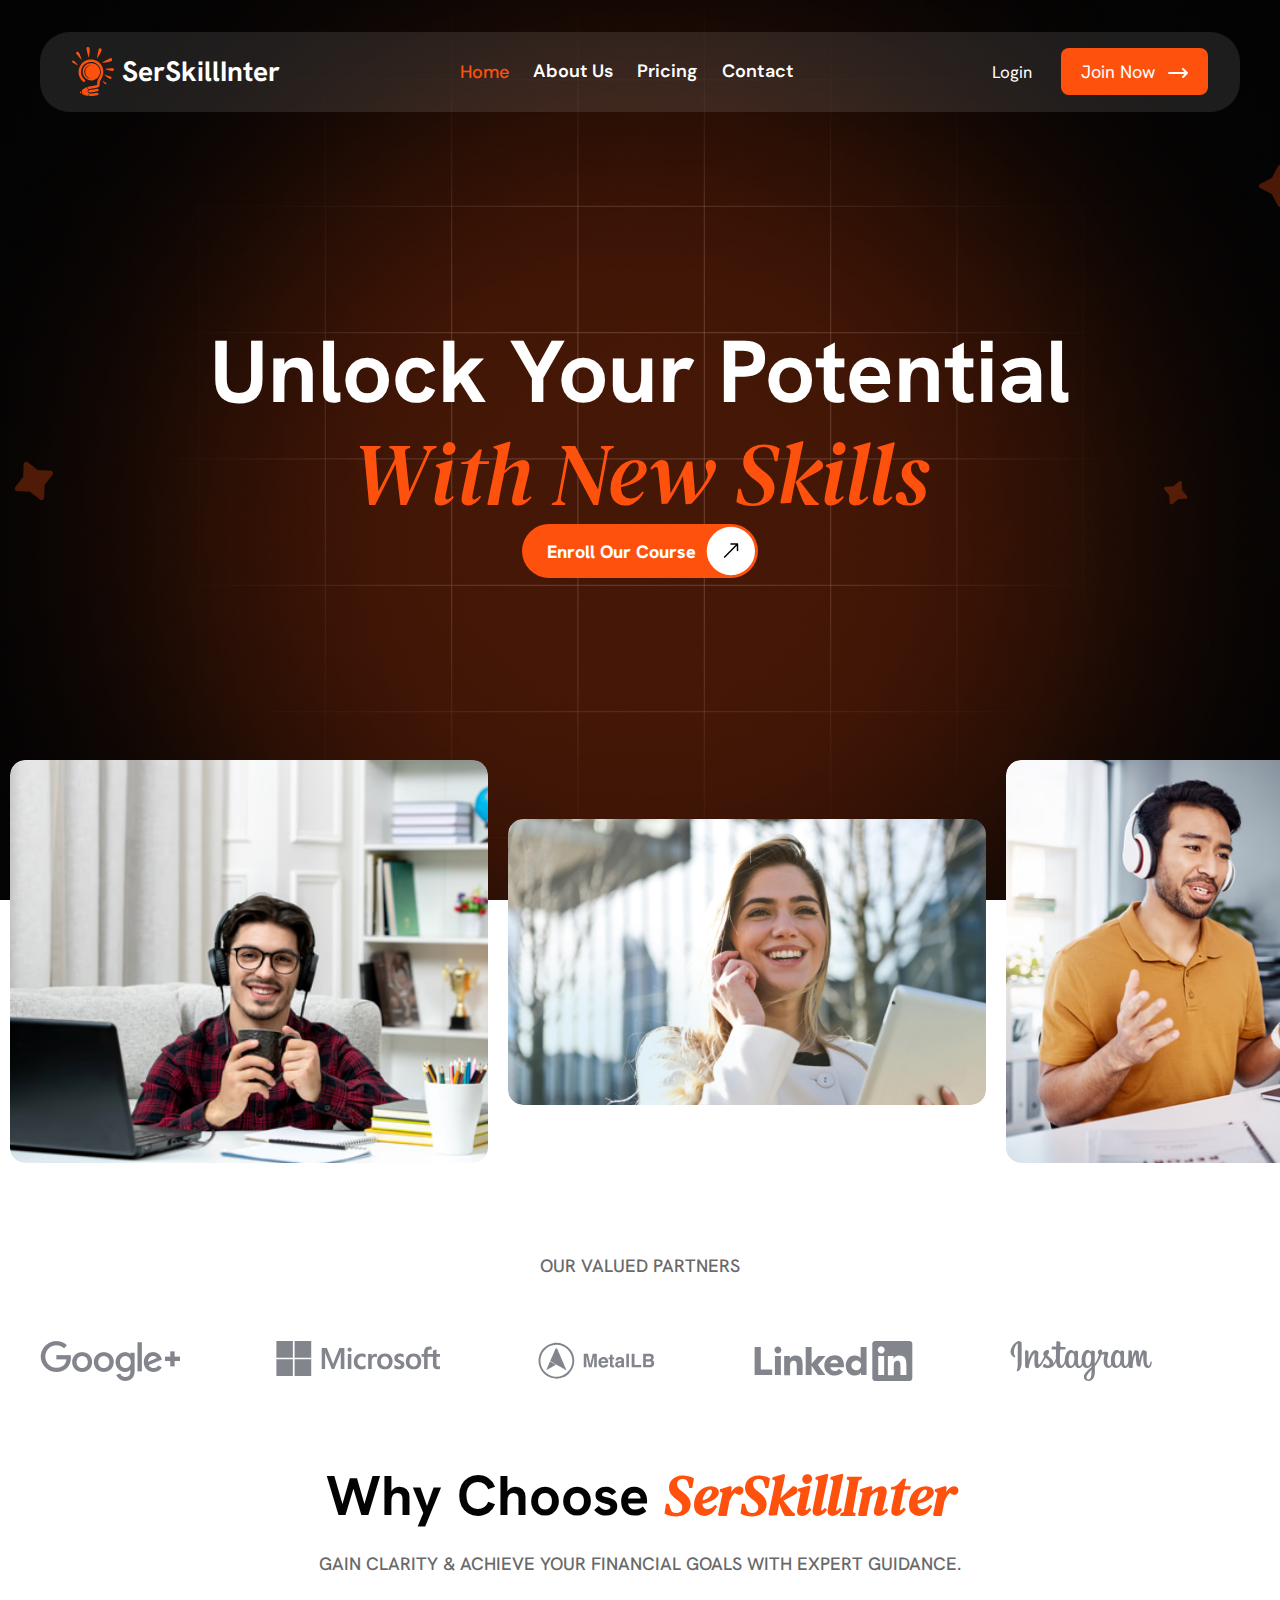
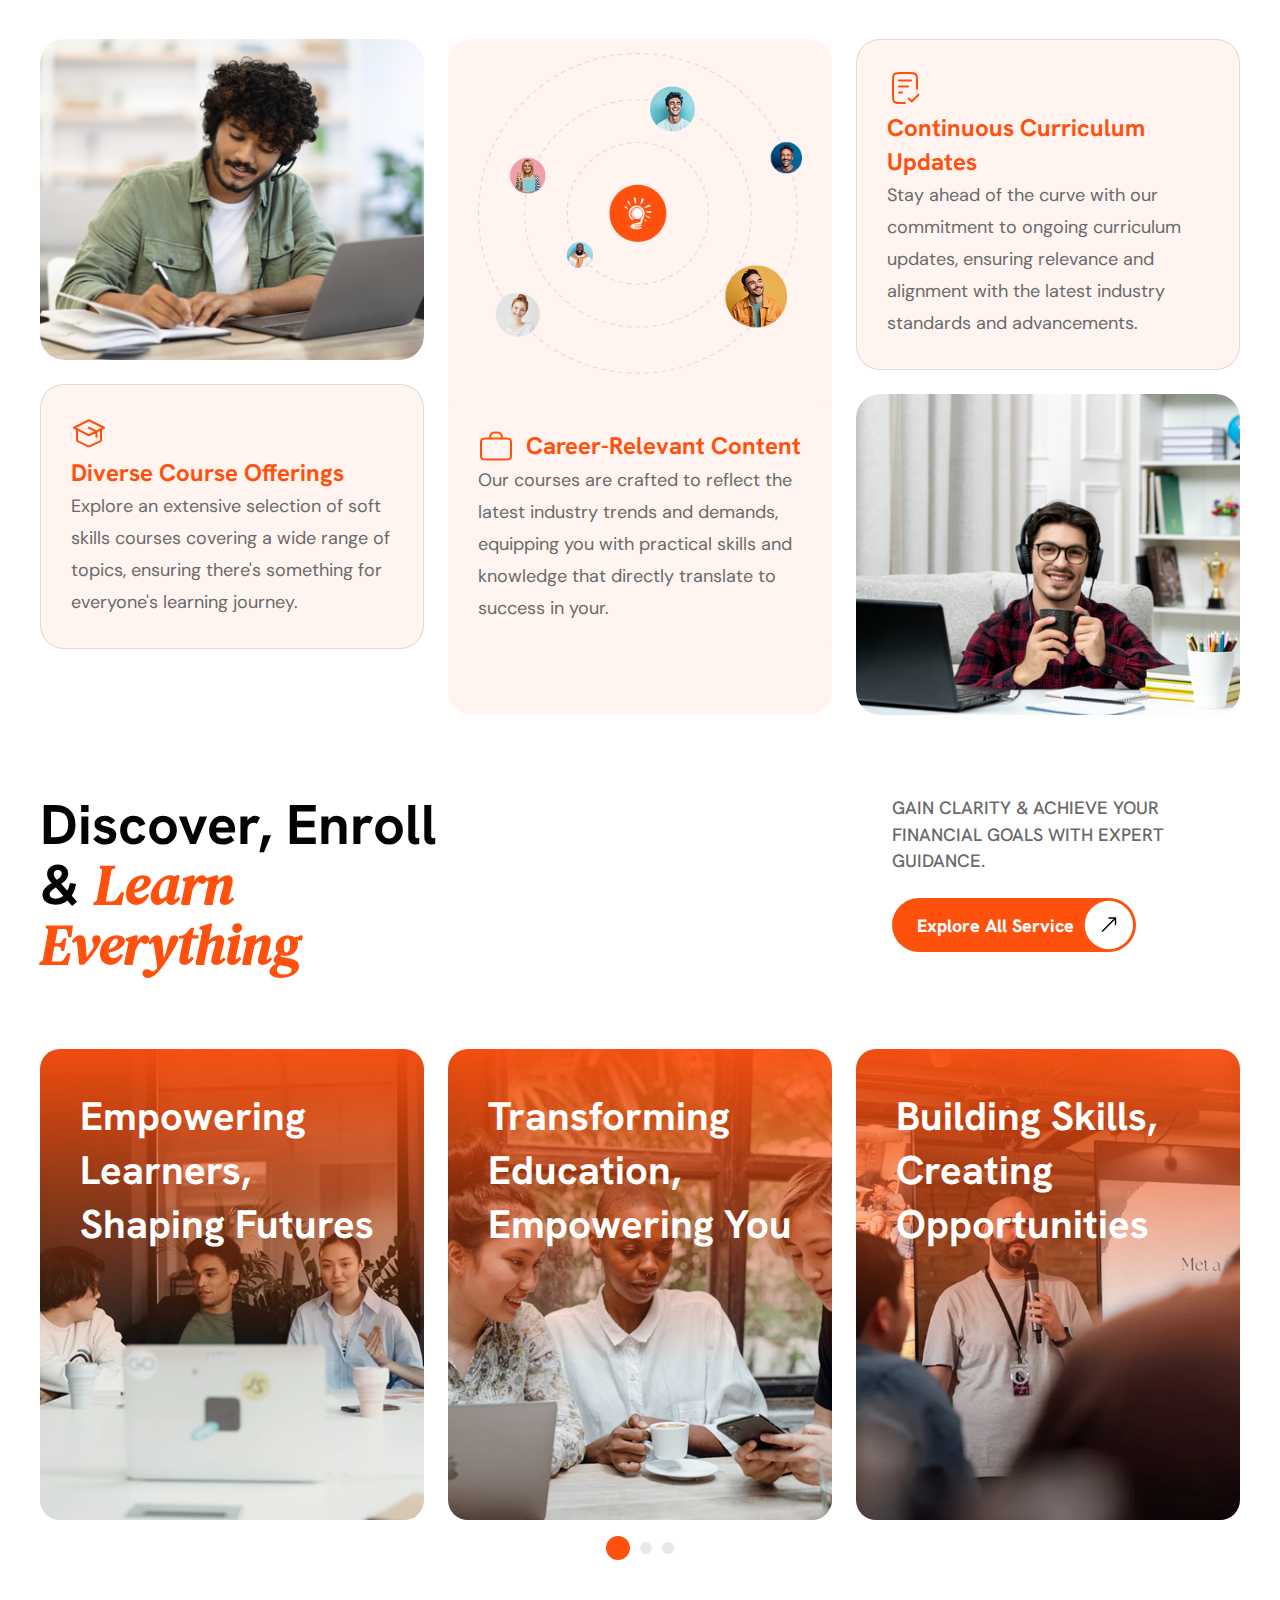
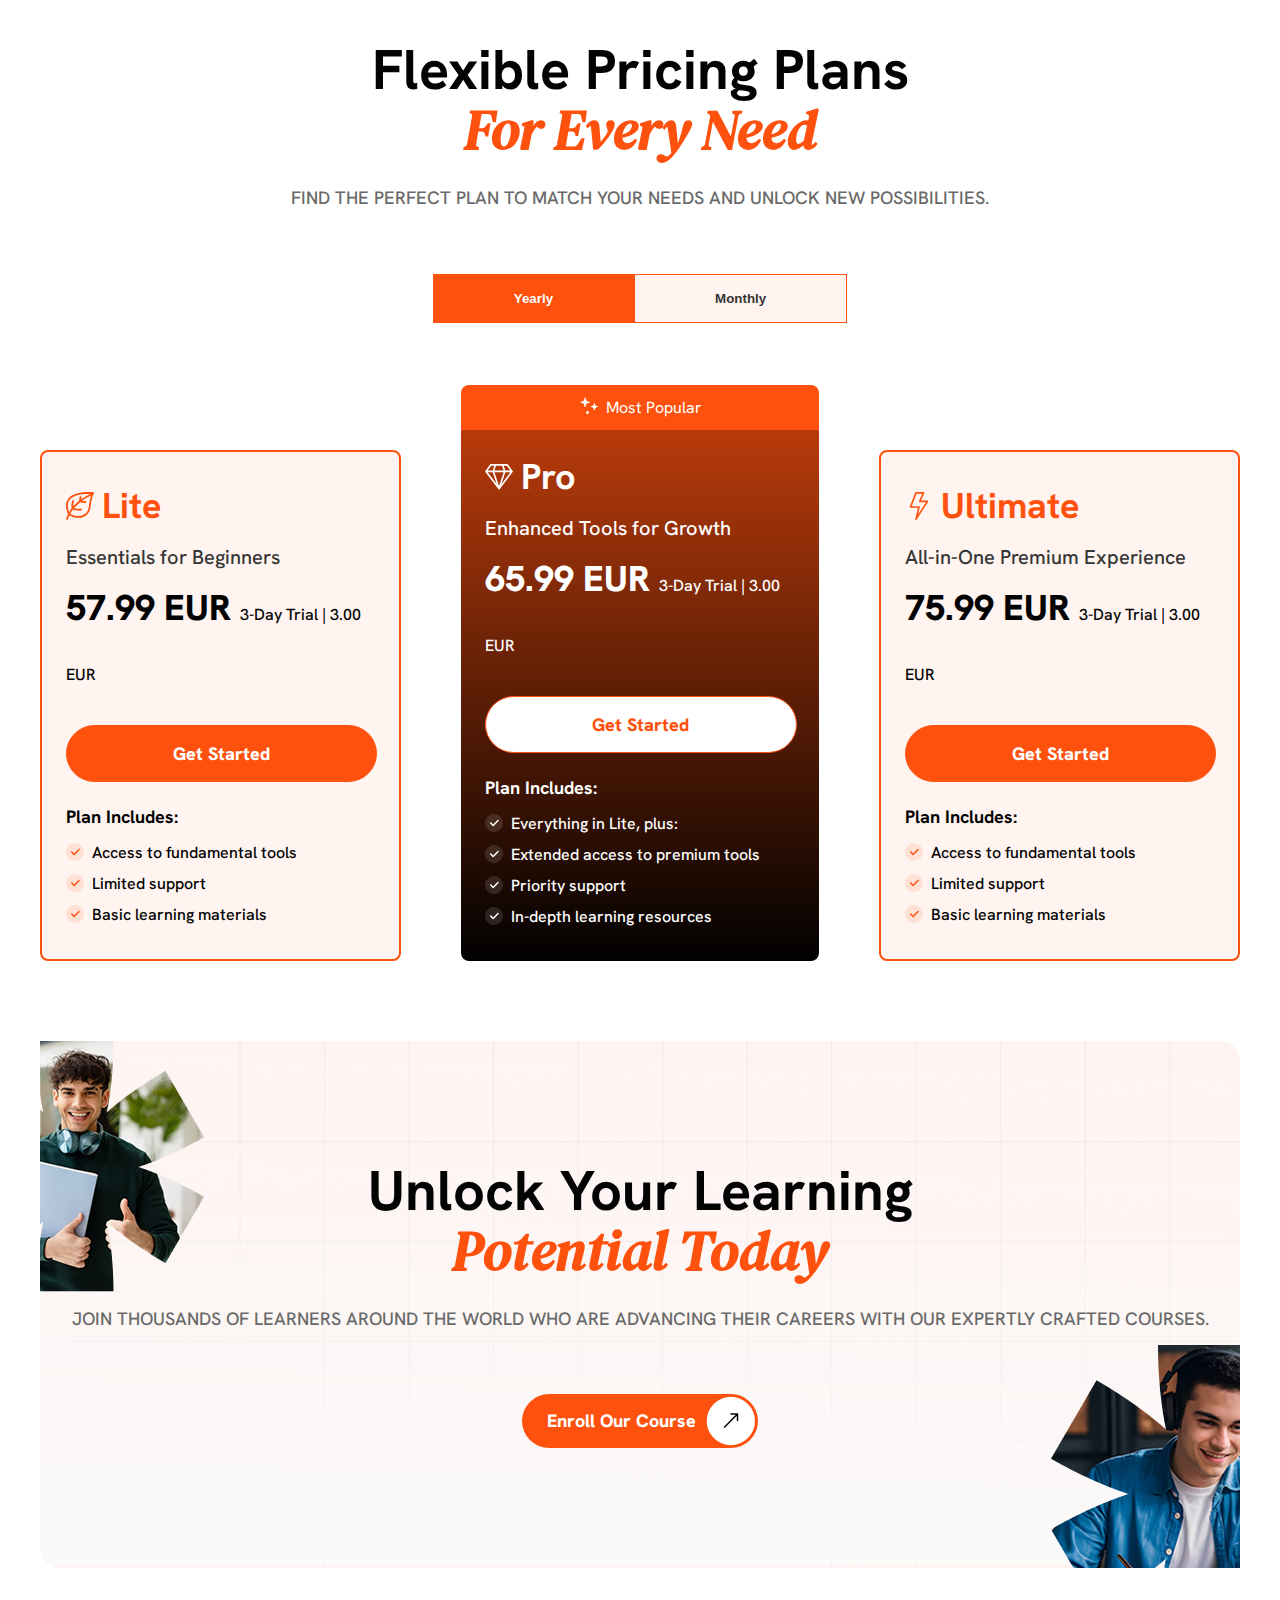
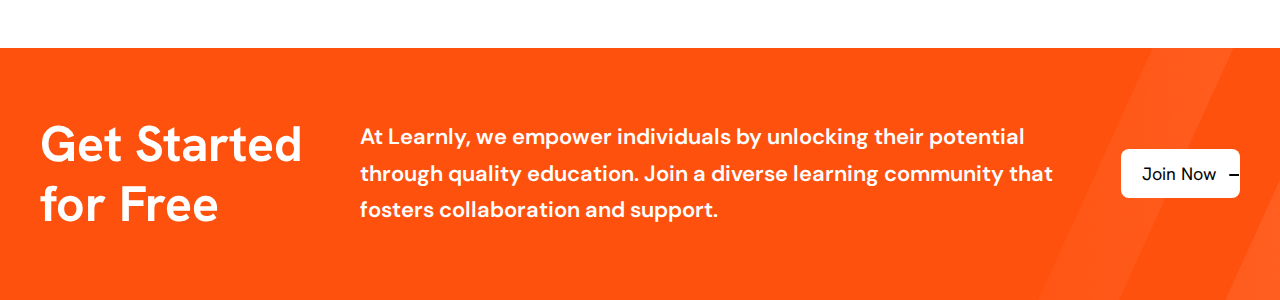
==== commit 4638a5b0: "all section done except the footer" ====
--- a/index.html
+++ b/index.html
@@ -121,6 +121,27 @@
        </section>
       <!-- home hero end -->
 
+      <!-- home slider area start -->
+      <div class="hero-slider">
+        <div class="slider-track">
+            <div class="slide tall"><img src="./assets/images/hpme-slide-1.png" alt="Person 1"></div>
+            <div class="slide short"><img src="./assets/images/hpme-slide-2.png" alt="Person 2"></div>
+            <div class="slide tall"><img src="./assets/images/hpme-slide-3.png" alt="Person 3"></div>
+            <div class="slide short"><img src="./assets/images/hpme-slide-4.png" alt="Person 4"></div>
+            
+            <!-- Duplicate slides for infinite effect -->
+            <div class="slide tall"><img src="./assets/images/hpme-slide-1.png" alt="Person 1"></div>
+            <div class="slide short"><img src="./assets/images/hpme-slide-2.png" alt="Person 2"></div>
+            <div class="slide tall"><img src="./assets/images/hpme-slide-3.png" alt="Person 3"></div>
+            <div class="slide short"><img src="./assets/images/hpme-slide-4.png" alt="Person 4"></div>
+            <div class="slide tall"><img src="./assets/images/hpme-slide-1.png" alt="Person 1"></div>
+            <div class="slide short"><img src="./assets/images/hpme-slide-2.png" alt="Person 2"></div>
+            <div class="slide tall"><img src="./assets/images/hpme-slide-3.png" alt="Person 3"></div>
+            <div class="slide short"><img src="./assets/images/hpme-slide-4.png" alt="Person 4"></div>
+        </div>
+    </div>
+      <!-- home slider area end -->
+
       <!-- partner section start -->
       <section class="partner-section common-padding">
         <div class="section-padding-x">
@@ -273,18 +294,320 @@
 
 
       <!-- price card section start -->
-       <section class="pricing-card-section">
+      <section class="pricing-card-section">
         <div class="section-padding-x">
           <div class="section-heading-wrapper">
-            <h3 class="common-heading">Flexible Pricing Plans <br> <span class="common-span-text">For Every Need</span></h3>
+            <h3 class="common-heading">Flexible Pricing Plans <br> <span class="common-span-text">For Every Need</span>
+            </h3>
             <h4 class="common-sub-heading">Find the perfect plan to match your needs and unlock new possibilities.</h4>
           </div>
-
+  
           <div class="pricing-card-content-wrapper">
-
-          </div>
-        </div>
-       </section>
+            <div class="pricing-card-header">
+              <button class="price-tab-btn active" data-plan="yearly">Yearly</button>
+              <button class="price-tab-btn" data-plan="monthly">Monthly</button>
+            </div>
+            <div class="price-cards-grid">
+              <!-- lite -->
+              <div class="price-cards lite_and_ultimate_card">
+                <div class="price_card_header">
+                  <h1 class="price_title">
+                    <svg xmlns="http://www.w3.org/2000/svg" width="28" height="28" viewBox="0 0 28 28" fill="none">
+                      <g clip-path="url(#clip0_1_1138)">
+                        <path
+                          d="M27.9543 0.924187C27.9001 0.758605 27.7995 0.612109 27.6643 0.502197C27.5291 0.392286 27.3652 0.323606 27.192 0.304359C27.1675 0.301734 25.131 0.072375 22.1825 0.0722656C20.2564 0.0723203 17.9411 0.169992 15.5381 0.496367C13.7358 0.741422 11.8838 1.11483 10.107 1.678C8.77455 2.10057 7.48393 2.63 6.28983 3.29686C5.39449 3.79709 4.55334 4.37497 3.79345 5.04418C2.65388 6.04704 1.69745 7.25946 1.03321 8.70135C0.367993 10.1426 -0.000764435 11.8069 1.18982e-06 13.6902C1.18982e-06 14.9676 0.168001 16.3464 0.521829 17.835C0.848915 19.211 1.33498 20.6815 1.99571 22.2558C1.30982 23.6753 0.711704 25.1725 0.224056 26.7493C0.0755793 27.2293 0.344314 27.7388 0.824361 27.8871C1.3043 28.0356 1.81382 27.7669 1.9623 27.2868C2.36792 25.9756 2.85491 24.7222 3.40889 23.524C4.78652 24.2111 6.18456 24.7538 7.57515 25.1419C9.25209 25.61 10.9185 25.8544 12.525 25.8545C14.0447 25.8545 15.5118 25.6353 16.8761 25.175C17.899 24.83 18.8637 24.3489 19.7433 23.7261C21.0633 22.7927 22.1878 21.5394 23.0347 19.9787C23.8827 18.4176 24.4553 16.5533 24.704 14.3874C25.3423 8.825 26.1562 5.61736 26.7859 3.84237C27.1003 2.95479 27.3681 2.42591 27.5391 2.13858C27.6247 1.99486 27.6859 1.91146 27.7162 1.87291C27.7238 1.86328 27.7295 1.85639 27.7331 1.85218L27.7378 1.84671L27.7376 1.84655C27.8552 1.7277 27.9377 1.57867 27.9759 1.4159C28.0142 1.25313 28.0067 1.08297 27.9543 0.924187ZM3.1167 20.1339C2.76768 19.1751 2.49501 18.2692 2.29184 17.4144C1.96651 16.0454 1.8194 14.8078 1.8194 13.6902C1.81962 12.3875 2.01824 11.2483 2.37136 10.24C2.68078 9.35771 3.10899 8.57409 3.63858 7.86846C4.10206 7.25131 4.64379 6.69421 5.25279 6.19037C6.31788 5.30881 7.59063 4.59142 8.98576 4.01737C11.0778 3.15544 13.4415 2.61895 15.7495 2.30384C18.0575 1.98808 20.3093 1.89155 22.1825 1.89166C22.8903 1.89166 23.5438 1.90539 24.1265 1.92601C21.7279 3.05809 18.4609 4.80924 15.0631 7.27149C15.0674 7.2214 15.072 7.17076 15.0773 7.11935C15.1335 6.57002 15.2461 5.9457 15.4529 5.3133C15.6089 4.83571 15.3482 4.32209 14.8706 4.16612C14.393 4.01015 13.8794 4.27084 13.7234 4.74837C13.4682 5.53019 13.3345 6.28001 13.2675 6.93407C13.2279 7.32051 13.2081 7.70871 13.208 8.09716C13.208 8.26369 13.2117 8.41512 13.2173 8.54921C13.2191 8.59088 13.221 8.63042 13.2232 8.66865C12.7811 9.02003 12.3451 9.37902 11.9154 9.74545C10.3086 11.1169 8.72424 12.6541 7.24079 14.3653C7.23146 14.1788 7.2267 13.9921 7.22652 13.8053C7.22652 13.3782 7.25003 12.9603 7.29252 12.5541C7.41573 11.3742 7.69945 10.2928 8.02462 9.37751C8.19273 8.90402 7.94522 8.38395 7.47184 8.21584C6.99836 8.04773 6.47828 8.29524 6.31017 8.76862C5.94606 9.79434 5.6245 11.0128 5.48302 12.3649C5.43276 12.8434 5.40744 13.3241 5.40717 13.8052C5.40712 14.6135 5.48084 15.4572 5.65201 16.3216C5.47084 16.5595 5.29253 16.7995 5.11711 17.0416C4.40809 18.023 3.73762 19.0536 3.1167 20.1339ZM24.5301 4.97522C23.9737 7.00281 23.3838 9.93685 22.8963 14.1799C22.695 15.9313 22.2674 17.4157 21.6685 18.6563C21.219 19.587 20.6733 20.3815 20.0478 21.0544C19.1091 22.0629 17.9897 22.8016 16.7222 23.296C15.4551 23.7895 14.0383 24.0353 12.5248 24.0353C11.1034 24.0354 9.59826 23.8181 8.06416 23.3897C6.79191 23.0346 5.50009 22.5341 4.22013 21.8957C4.93489 20.5594 5.73234 19.2971 6.59192 18.1067C6.72053 17.929 6.8508 17.7525 6.98272 17.5772C7.19759 17.6537 7.52757 17.7644 7.95271 17.8868C8.7232 18.1084 9.80427 18.3678 11.073 18.5249C11.7688 18.611 12.5212 18.6661 13.3102 18.6662C13.9597 18.6662 14.6339 18.6288 15.3212 18.5398C15.8195 18.4753 16.1711 18.0191 16.1066 17.5208C16.042 17.0225 15.5858 16.6709 15.0876 16.7354C14.4862 16.8133 13.8897 16.8468 13.3101 16.8468C12.6062 16.8468 11.9274 16.7974 11.2962 16.7193C10.1454 16.5771 9.15337 16.3392 8.45567 16.1384C8.36598 16.1125 8.27651 16.086 8.18727 16.0587C10.08 13.7975 12.1761 11.832 14.285 10.1481C14.3614 10.1799 14.4383 10.2107 14.5156 10.2403C14.9956 10.4244 15.6805 10.641 16.531 10.7853C17.1617 10.8921 17.8002 10.9457 18.4398 10.9456C18.7904 10.9456 19.156 10.9295 19.535 10.8936C20.0351 10.8462 20.4022 10.4022 20.3547 9.90207C20.3073 9.4019 19.8634 9.03489 19.3632 9.0823C19.0432 9.1126 18.735 9.12616 18.4399 9.12616C17.8495 9.12616 17.3108 9.07224 16.8355 8.99158C16.5646 8.94562 16.2959 8.88765 16.0301 8.81784C16.2116 8.68551 16.394 8.55441 16.5772 8.42452C19.7269 6.193 22.7446 4.58606 24.9648 3.54186C24.824 3.96066 24.6783 4.43556 24.5301 4.97522Z"
+                          fill="#FF510E" />
+                      </g>
+                      <defs>
+                        <clipPath id="clip0_1_1138">
+                          <rect width="28" height="28" fill="white" />
+                        </clipPath>
+                      </defs>
+                    </svg>
+                    Lite
+                  </h1>
+                  <p class="price_subtitle">Essentials for Beginners</p>
+                  <div class="price_text">
+                    <span>
+                      <span class="price-amount" data-yearly-price="57.99">57.99</span> EUR
+                    </span>
+                    3-Day Trial | 3.00 EUR
+                  </div>
+                </div>
+                <a class="price_get_start" href="#">Get Started</a>
+                <div class="plans_features">
+                  <p class="plans_features_title">Plan Includes:</p>
+                  <ul>
+                    <li class="plans_features_list">
+                      <svg xmlns="http://www.w3.org/2000/svg" width="18" height="18" viewBox="0 0 18 18" fill="none">
+                        <g clip-path="url(#clip0_1_1148)">
+                          <path
+                            d="M9 0C4.0372 0 0 4.0372 0 9C0 13.9628 4.0372 18 9 18C13.9628 18 18 13.9628 18 9C18 4.0372 13.9628 0 9 0Z"
+                            fill="#FF510E" fill-opacity="0.12" />
+                          <path
+                            d="M13.5615 7.09296L8.68648 11.9679C8.54023 12.1141 8.34824 12.1877 8.15625 12.1877C7.96427 12.1877 7.77228 12.1141 7.62603 11.9679L5.18857 9.53041C4.89523 9.23721 4.89523 8.76316 5.18857 8.46996C5.48178 8.17662 5.95568 8.17662 6.24903 8.46996L8.15625 10.3772L12.5011 6.03251C12.7943 5.73916 13.2682 5.73916 13.5615 6.03251C13.8547 6.32571 13.8547 6.79962 13.5615 7.09296Z"
+                            fill="#FF510E" />
+                        </g>
+                        <defs>
+                          <clipPath id="clip0_1_1148">
+                            <rect width="18" height="18" fill="white" />
+                          </clipPath>
+                        </defs>
+                      </svg>
+                      <span>Access to fundamental tools</span>
+                    </li>
+                    <li class="plans_features_list">
+                      <svg xmlns="http://www.w3.org/2000/svg" width="18" height="18" viewBox="0 0 18 18" fill="none">
+                        <g clip-path="url(#clip0_1_1148)">
+                          <path
+                            d="M9 0C4.0372 0 0 4.0372 0 9C0 13.9628 4.0372 18 9 18C13.9628 18 18 13.9628 18 9C18 4.0372 13.9628 0 9 0Z"
+                            fill="#FF510E" fill-opacity="0.12" />
+                          <path
+                            d="M13.5615 7.09296L8.68648 11.9679C8.54023 12.1141 8.34824 12.1877 8.15625 12.1877C7.96427 12.1877 7.77228 12.1141 7.62603 11.9679L5.18857 9.53041C4.89523 9.23721 4.89523 8.76316 5.18857 8.46996C5.48178 8.17662 5.95568 8.17662 6.24903 8.46996L8.15625 10.3772L12.5011 6.03251C12.7943 5.73916 13.2682 5.73916 13.5615 6.03251C13.8547 6.32571 13.8547 6.79962 13.5615 7.09296Z"
+                            fill="#FF510E" />
+                        </g>
+                        <defs>
+                          <clipPath id="clip0_1_1148">
+                            <rect width="18" height="18" fill="white" />
+                          </clipPath>
+                        </defs>
+                      </svg>
+                      <span>Limited support</span>
+                    </li>
+                    <li class="plans_features_list">
+                      <svg xmlns="http://www.w3.org/2000/svg" width="18" height="18" viewBox="0 0 18 18" fill="none">
+                        <g clip-path="url(#clip0_1_1148)">
+                          <path
+                            d="M9 0C4.0372 0 0 4.0372 0 9C0 13.9628 4.0372 18 9 18C13.9628 18 18 13.9628 18 9C18 4.0372 13.9628 0 9 0Z"
+                            fill="#FF510E" fill-opacity="0.12" />
+                          <path
+                            d="M13.5615 7.09296L8.68648 11.9679C8.54023 12.1141 8.34824 12.1877 8.15625 12.1877C7.96427 12.1877 7.77228 12.1141 7.62603 11.9679L5.18857 9.53041C4.89523 9.23721 4.89523 8.76316 5.18857 8.46996C5.48178 8.17662 5.95568 8.17662 6.24903 8.46996L8.15625 10.3772L12.5011 6.03251C12.7943 5.73916 13.2682 5.73916 13.5615 6.03251C13.8547 6.32571 13.8547 6.79962 13.5615 7.09296Z"
+                            fill="#FF510E" />
+                        </g>
+                        <defs>
+                          <clipPath id="clip0_1_1148">
+                            <rect width="18" height="18" fill="white" />
+                          </clipPath>
+                        </defs>
+                      </svg>
+                      <span>Basic learning materials</span>
+                    </li>
+                  </ul>
+                </div>
+              </div>
+              <!-- pro -->
+              <div class="price-cards pro_card ">
+                <div class="plan_pro_header">
+                  <svg xmlns="http://www.w3.org/2000/svg" width="20" height="20" viewBox="0 0 20 20" fill="none">
+                    <path
+                      d="M11.1206 15.8439L11.3705 15.7932C11.7004 15.7263 11.7004 15.2549 11.3705 15.188L11.1206 15.1373C10.491 15.0097 9.99887 14.5176 9.87121 13.8879L9.82055 13.638C9.75367 13.3082 9.28223 13.3082 9.21535 13.638L9.16469 13.8879C9.03703 14.5176 8.54492 15.0097 7.91527 15.1373L7.66535 15.188C7.33551 15.2549 7.33551 15.7263 7.66535 15.7932L7.91527 15.8439C8.54492 15.9715 9.03703 16.4636 9.16469 17.0933L9.21535 17.3432C9.28223 17.673 9.75367 17.673 9.82055 17.3432L9.87121 17.0933C9.99887 16.4636 10.491 15.9715 11.1206 15.8439Z"
+                      fill="white" />
+                    <path
+                      d="M10.2493 6.10354L11.4456 5.861C12.0104 5.74647 12.0104 4.93932 11.4456 4.82479L10.2493 4.58225C9.07038 4.34322 8.14902 3.42186 7.90999 2.24295L7.66745 1.04662C7.55292 0.481855 6.74577 0.481855 6.63124 1.04662L6.3887 2.24295C6.14968 3.42186 5.22831 4.34322 4.04941 4.58225L2.85308 4.82479C2.28831 4.93932 2.28831 5.74647 2.85308 5.861L4.04941 6.10354C5.22831 6.34256 6.14968 7.26393 6.3887 8.44283L6.63124 9.63916C6.74577 10.2039 7.55292 10.2039 7.66745 9.63916L7.90999 8.44283C8.14898 7.26393 9.07038 6.3426 10.2493 6.10354Z"
+                      fill="white" />
+                    <path
+                      d="M18.7552 10.2656L19.674 10.0793C20.1077 9.99137 20.1077 9.37145 19.674 9.28352L18.7552 9.09723C17.8499 8.91363 17.1423 8.20609 16.9587 7.3007L16.7724 6.38195C16.6845 5.9482 16.0646 5.9482 15.9767 6.38195L15.7904 7.3007C15.6068 8.20609 14.8993 8.91367 13.9939 9.09723L13.0751 9.28352C12.6414 9.37145 12.6414 9.99137 13.0751 10.0793L13.9939 10.2656C14.8993 10.4492 15.6068 11.1567 15.7904 12.0621L15.9767 12.9809C16.0646 13.4146 16.6845 13.4146 16.7724 12.9809L16.9587 12.0621C17.1423 11.1568 17.8499 10.4491 18.7552 10.2656Z"
+                      fill="white" />
+                  </svg>
+                  <span>Most Popular</span>
+                </div>
+                <div class="price_card_header">
+                  <h1 class="price_title white">
+                    <svg xmlns="http://www.w3.org/2000/svg" width="28" height="28" viewBox="0 0 28 28" fill="none">
+                      <g clip-path="url(#clip0_1_1181)">
+                        <path
+                          d="M22.5962 1.05078H5.40543L0 8.42178L14.0581 26.9502L28.0001 8.41965L22.5962 1.05078ZM7.6853 9.23157L11.646 21.0643L2.66814 9.23157H7.6853ZM9.41074 9.23157H18.5957L14.0347 23.046L9.41074 9.23157ZM20.3188 9.23157H25.3417L16.3911 21.1279L20.3188 9.23157ZM21.7669 2.68694L25.3665 7.59541H20.3199L18.7093 2.68694H21.7669ZM16.9873 2.68694L18.5979 7.59541H9.40365L11.0142 2.68694H16.9873ZM6.23452 2.68694H9.29217L7.6816 7.59541H2.63498L6.23452 2.68694Z"
+                          fill="white" />
+                      </g>
+                      <defs>
+                        <clipPath id="clip0_1_1181">
+                          <rect width="28" height="28" fill="white" />
+                        </clipPath>
+                      </defs>
+                    </svg>
+                    Pro
+                  </h1>
+                  <p class="price_subtitle white">Enhanced Tools for Growth</p>
+                  <div class="price_text white">
+                    <span>
+                      <span class="price-amount" data-yearly-price="65.99">65.99</span> EUR
+                    </span>
+                    3-Day Trial | 3.00 EUR
+                  </div>
+                </div>
+                <a class="price_get_start white" href="#">Get Started</a>
+                <div class="plans_features">
+                  <p class="plans_features_title">Plan Includes:</p>
+                  <ul>
+                    <li class="plans_features_list">
+                      <svg xmlns="http://www.w3.org/2000/svg" width="18" height="18" viewBox="0 0 18 18" fill="none">
+                        <g clip-path="url(#clip0_1_1191)">
+                          <path
+                            d="M9 0C4.0372 0 0 4.0372 0 9C0 13.9628 4.0372 18 9 18C13.9628 18 18 13.9628 18 9C18 4.0372 13.9628 0 9 0Z"
+                            fill="white" fill-opacity="0.12" />
+                          <path
+                            d="M13.5615 7.09296L8.68648 11.9679C8.54023 12.1141 8.34824 12.1877 8.15625 12.1877C7.96427 12.1877 7.77228 12.1141 7.62603 11.9679L5.18857 9.53041C4.89523 9.23721 4.89523 8.76316 5.18857 8.46996C5.48178 8.17662 5.95568 8.17662 6.24903 8.46996L8.15625 10.3772L12.5011 6.03251C12.7943 5.73916 13.2682 5.73916 13.5615 6.03251C13.8547 6.32571 13.8547 6.79962 13.5615 7.09296Z"
+                            fill="white" />
+                        </g>
+                        <defs>
+                          <clipPath id="clip0_1_1191">
+                            <rect width="18" height="18" fill="white" />
+                          </clipPath>
+                        </defs>
+                      </svg>
+                      <span>Everything in Lite, plus:</span>
+                    </li>
+                    <li class="plans_features_list">
+                      <svg xmlns="http://www.w3.org/2000/svg" width="18" height="18" viewBox="0 0 18 18" fill="none">
+                        <g clip-path="url(#clip0_1_1191)">
+                          <path
+                            d="M9 0C4.0372 0 0 4.0372 0 9C0 13.9628 4.0372 18 9 18C13.9628 18 18 13.9628 18 9C18 4.0372 13.9628 0 9 0Z"
+                            fill="white" fill-opacity="0.12" />
+                          <path
+                            d="M13.5615 7.09296L8.68648 11.9679C8.54023 12.1141 8.34824 12.1877 8.15625 12.1877C7.96427 12.1877 7.77228 12.1141 7.62603 11.9679L5.18857 9.53041C4.89523 9.23721 4.89523 8.76316 5.18857 8.46996C5.48178 8.17662 5.95568 8.17662 6.24903 8.46996L8.15625 10.3772L12.5011 6.03251C12.7943 5.73916 13.2682 5.73916 13.5615 6.03251C13.8547 6.32571 13.8547 6.79962 13.5615 7.09296Z"
+                            fill="white" />
+                        </g>
+                        <defs>
+                          <clipPath id="clip0_1_1191">
+                            <rect width="18" height="18" fill="white" />
+                          </clipPath>
+                        </defs>
+                      </svg>
+                      <span>Extended access to premium tools</span>
+                    </li>
+                    <li class="plans_features_list">
+                      <svg xmlns="http://www.w3.org/2000/svg" width="18" height="18" viewBox="0 0 18 18" fill="none">
+                        <g clip-path="url(#clip0_1_1191)">
+                          <path
+                            d="M9 0C4.0372 0 0 4.0372 0 9C0 13.9628 4.0372 18 9 18C13.9628 18 18 13.9628 18 9C18 4.0372 13.9628 0 9 0Z"
+                            fill="white" fill-opacity="0.12" />
+                          <path
+                            d="M13.5615 7.09296L8.68648 11.9679C8.54023 12.1141 8.34824 12.1877 8.15625 12.1877C7.96427 12.1877 7.77228 12.1141 7.62603 11.9679L5.18857 9.53041C4.89523 9.23721 4.89523 8.76316 5.18857 8.46996C5.48178 8.17662 5.95568 8.17662 6.24903 8.46996L8.15625 10.3772L12.5011 6.03251C12.7943 5.73916 13.2682 5.73916 13.5615 6.03251C13.8547 6.32571 13.8547 6.79962 13.5615 7.09296Z"
+                            fill="white" />
+                        </g>
+                        <defs>
+                          <clipPath id="clip0_1_1191">
+                            <rect width="18" height="18" fill="white" />
+                          </clipPath>
+                        </defs>
+                      </svg>
+                      <span>Priority support</span>
+                    </li>
+                    <li class="plans_features_list">
+                      <svg xmlns="http://www.w3.org/2000/svg" width="18" height="18" viewBox="0 0 18 18" fill="none">
+                        <g clip-path="url(#clip0_1_1191)">
+                          <path
+                            d="M9 0C4.0372 0 0 4.0372 0 9C0 13.9628 4.0372 18 9 18C13.9628 18 18 13.9628 18 9C18 4.0372 13.9628 0 9 0Z"
+                            fill="white" fill-opacity="0.12" />
+                          <path
+                            d="M13.5615 7.09296L8.68648 11.9679C8.54023 12.1141 8.34824 12.1877 8.15625 12.1877C7.96427 12.1877 7.77228 12.1141 7.62603 11.9679L5.18857 9.53041C4.89523 9.23721 4.89523 8.76316 5.18857 8.46996C5.48178 8.17662 5.95568 8.17662 6.24903 8.46996L8.15625 10.3772L12.5011 6.03251C12.7943 5.73916 13.2682 5.73916 13.5615 6.03251C13.8547 6.32571 13.8547 6.79962 13.5615 7.09296Z"
+                            fill="white" />
+                        </g>
+                        <defs>
+                          <clipPath id="clip0_1_1191">
+                            <rect width="18" height="18" fill="white" />
+                          </clipPath>
+                        </defs>
+                      </svg>
+                      <span>In-depth learning resources</span>
+                    </li>
+                  </ul>
+                </div>
+              </div>
+              <!-- ultimate -->
+              <div class="price-cards lite_and_ultimate_card">
+                <div class="price_card_header">
+                  <h1 class="price_title">
+                    <svg xmlns="http://www.w3.org/2000/svg" width="28" height="28" viewBox="0 0 28 28" fill="none">
+                      <g clip-path="url(#clip0_1_1219)">
+                        <path
+                          d="M11.0194 28C10.9104 28 10.8002 27.9782 10.6948 27.9328C10.5164 27.8558 10.371 27.7179 10.2847 27.5438C10.1984 27.3696 10.1767 27.1704 10.2236 26.9818L12.9976 15.8158H5.52345C5.39019 15.8158 5.25893 15.7834 5.14103 15.7212C5.02313 15.6591 4.92214 15.5692 4.8468 15.4593C4.77146 15.3494 4.72403 15.2227 4.70862 15.0904C4.69322 14.958 4.7103 14.8238 4.75838 14.6996L10.2414 0.524396C10.3011 0.37 10.4062 0.237283 10.5427 0.143689C10.6793 0.0500948 10.8409 3.85796e-06 11.0065 0L18.5512 0C18.8284 0 19.0868 0.139999 19.2383 0.372202C19.3128 0.4865 19.3577 0.617582 19.3688 0.753578C19.3799 0.889574 19.3569 1.02619 19.3019 1.15106L16.0551 8.52072H22.4765C22.6238 8.52072 22.7684 8.56037 22.895 8.63552C23.0217 8.71067 23.1258 8.81853 23.1964 8.94779C23.267 9.07705 23.3015 9.22294 23.2963 9.37013C23.2911 9.51732 23.2463 9.66039 23.1667 9.78432L11.71 27.6229C11.6357 27.7386 11.5335 27.8337 11.4128 27.8996C11.2922 27.9655 11.1569 28.0001 11.0194 28ZM6.72029 14.1753H14.0466C14.1711 14.1753 14.294 14.2037 14.406 14.2582C14.518 14.3128 14.616 14.3922 14.6927 14.4903C14.7695 14.5884 14.8228 14.7027 14.8488 14.8246C14.8748 14.9464 14.8727 15.0725 14.8427 15.1934L13.0132 22.5578L20.9747 10.1613H14.7973C14.6609 10.1613 14.5266 10.1272 14.4066 10.0623C14.2866 9.99727 14.1848 9.90338 14.1102 9.7891C14.0357 9.67481 13.9909 9.54374 13.9797 9.40775C13.9686 9.27176 13.9916 9.13514 14.0466 9.01028L17.2934 1.64062H11.5687L6.72029 14.1753Z"
+                          fill="#FF510E" />
+                      </g>
+                      <defs>
+                        <clipPath id="clip0_1_1219">
+                          <rect width="28" height="28" fill="white" />
+                        </clipPath>
+                      </defs>
+                    </svg>
+                    Ultimate
+                  </h1>
+                  <p class="price_subtitle">All-in-One Premium Experience</p>
+                  <div class="price_text">
+                    <span>
+                      <span class="price-amount" data-yearly-price="75.99">75.99</span> EUR
+                    </span>
+                    3-Day Trial | 3.00 EUR
+                  </div>
+                </div>
+                <a class="price_get_start" href="#">Get Started</a>
+                <div class="plans_features">
+                  <p class="plans_features_title">Plan Includes:</p>
+                  <ul>
+                    <li class="plans_features_list">
+                      <svg xmlns="http://www.w3.org/2000/svg" width="18" height="18" viewBox="0 0 18 18" fill="none">
+                        <g clip-path="url(#clip0_1_1148)">
+                          <path
+                            d="M9 0C4.0372 0 0 4.0372 0 9C0 13.9628 4.0372 18 9 18C13.9628 18 18 13.9628 18 9C18 4.0372 13.9628 0 9 0Z"
+                            fill="#FF510E" fill-opacity="0.12" />
+                          <path
+                            d="M13.5615 7.09296L8.68648 11.9679C8.54023 12.1141 8.34824 12.1877 8.15625 12.1877C7.96427 12.1877 7.77228 12.1141 7.62603 11.9679L5.18857 9.53041C4.89523 9.23721 4.89523 8.76316 5.18857 8.46996C5.48178 8.17662 5.95568 8.17662 6.24903 8.46996L8.15625 10.3772L12.5011 6.03251C12.7943 5.73916 13.2682 5.73916 13.5615 6.03251C13.8547 6.32571 13.8547 6.79962 13.5615 7.09296Z"
+                            fill="#FF510E" />
+                        </g>
+                        <defs>
+                          <clipPath id="clip0_1_1148">
+                            <rect width="18" height="18" fill="white" />
+                          </clipPath>
+                        </defs>
+                      </svg>
+                      <span>Access to fundamental tools</span>
+                    </li>
+                    <li class="plans_features_list">
+                      <svg xmlns="http://www.w3.org/2000/svg" width="18" height="18" viewBox="0 0 18 18" fill="none">
+                        <g clip-path="url(#clip0_1_1148)">
+                          <path
+                            d="M9 0C4.0372 0 0 4.0372 0 9C0 13.9628 4.0372 18 9 18C13.9628 18 18 13.9628 18 9C18 4.0372 13.9628 0 9 0Z"
+                            fill="#FF510E" fill-opacity="0.12" />
+                          <path
+                            d="M13.5615 7.09296L8.68648 11.9679C8.54023 12.1141 8.34824 12.1877 8.15625 12.1877C7.96427 12.1877 7.77228 12.1141 7.62603 11.9679L5.18857 9.53041C4.89523 9.23721 4.89523 8.76316 5.18857 8.46996C5.48178 8.17662 5.95568 8.17662 6.24903 8.46996L8.15625 10.3772L12.5011 6.03251C12.7943 5.73916 13.2682 5.73916 13.5615 6.03251C13.8547 6.32571 13.8547 6.79962 13.5615 7.09296Z"
+                            fill="#FF510E" />
+                        </g>
+                        <defs>
+                          <clipPath id="clip0_1_1148">
+                            <rect width="18" height="18" fill="white" />
+                          </clipPath>
+                        </defs>
+                      </svg>
+                      <span>Limited support</span>
+                    </li>
+                    <li class="plans_features_list">
+                      <svg xmlns="http://www.w3.org/2000/svg" width="18" height="18" viewBox="0 0 18 18" fill="none">
+                        <g clip-path="url(#clip0_1_1148)">
+                          <path
+                            d="M9 0C4.0372 0 0 4.0372 0 9C0 13.9628 4.0372 18 9 18C13.9628 18 18 13.9628 18 9C18 4.0372 13.9628 0 9 0Z"
+                            fill="#FF510E" fill-opacity="0.12" />
+                          <path
+                            d="M13.5615 7.09296L8.68648 11.9679C8.54023 12.1141 8.34824 12.1877 8.15625 12.1877C7.96427 12.1877 7.77228 12.1141 7.62603 11.9679L5.18857 9.53041C4.89523 9.23721 4.89523 8.76316 5.18857 8.46996C5.48178 8.17662 5.95568 8.17662 6.24903 8.46996L8.15625 10.3772L12.5011 6.03251C12.7943 5.73916 13.2682 5.73916 13.5615 6.03251C13.8547 6.32571 13.8547 6.79962 13.5615 7.09296Z"
+                            fill="#FF510E" />
+                        </g>
+                        <defs>
+                          <clipPath id="clip0_1_1148">
+                            <rect width="18" height="18" fill="white" />
+                          </clipPath>
+                        </defs>
+                      </svg>
+                      <span>Basic learning materials</span>
+                    </li>
+                  </ul>
+                </div>
+              </div>
+            </div>
+          </div>
+  
+  
+  
+        </div>
+      </section>
       <!-- price card section end -->
 
       <!-- unlock potential section start -->
--- a/assets/css/style.css
+++ b/assets/css/style.css
@@ -294,6 +294,55 @@
 }
 /* home hero end */
 
+/* home hero slider start */
+.hero-slider {
+  width: 100%;
+  max-width: 1200px;
+  position: relative;
+  margin-top: -150px !important;
+}
+
+.slider-track {
+  display: flex;
+  width: calc(250px * 12);
+  align-items: center;
+  animation: scroll 10s linear infinite;
+}
+
+.slide {
+  width: 478px;
+  flex-shrink: 0;
+  margin: 10px;
+  border-radius: 15px;
+  overflow: hidden;
+}
+
+.slide img {
+  width: 100%;
+  height: 100%;
+  object-fit: cover;
+  border-radius: 15px;
+}
+
+/* Different heights */
+.tall {
+  height: 403px;
+}
+
+.short {
+  height: 286px;
+}
+
+@keyframes scroll {
+  from {
+      transform: translateX(0);
+  }
+  to {
+      transform: translateX(-50%);
+  }
+}
+/* home hero slider end */
+
 /* partner-section start */
 .partner-section .common-sub-heading{
   font-style: 24px !important;
@@ -492,6 +541,165 @@
 
 /* discover section end */
 
+/* pricing card section start */
+.pricing-card-content-wrapper {
+  width: 100%;
+  display: flex;
+  flex-direction: column;
+  justify-content: start;
+  align-items: center;
+  gap: 100px;
+}
+
+.pricing-card-header {
+  display: flex;
+
+}
+
+.price-tab-btn {
+  padding: 16px 80px;
+  border: 1px solid #FF510E;
+  color: #353535;
+  background-color: #FFF4F0;
+  font-weight: 600;
+  transition: all 0.4s ease-in-out;
+}
+
+.price-tab-btn.active {
+  background-color: #FF510E;
+  color: white;
+}
+
+.price-cards-grid {
+  
+  display: flex;
+  justify-content: space-between;
+   align-items: end;
+   gap: 60px;
+  
+
+}
+
+.price-cards {
+  width: 100%;
+  display: flex;
+  flex-direction: column;
+  gap: 20px;
+  justify-content: start;
+  align-items: start;
+  border: 1px solid red;
+  border: 2px solid #FF510E;
+  border-radius: 8px;
+  background-color: #FFF4F0;
+  padding: 24px; 
+  transition: all 0.7s ease-in-out;
+}
+.price-cards:hover{
+  transform: scale(1.05);
+}
+.price-cards.pro_card {
+  background: linear-gradient(0deg, rgba(23, 22, 24, 0.00) 0%, #FF510E 137.06%), #010101;
+  color: white;
+  border: none;
+  position: relative;
+
+}
+.plan_pro_header{
+  position: absolute;
+  color: white;
+  background-color: #FF510E;
+  display: flex;
+  justify-content: center;
+  align-items: center;
+  gap: 8px;
+  border-top-right-radius: 8px;
+  border-top-left-radius: 8px;
+  padding: 12px 0px;
+  width: 100%;
+  top: -38px;
+  left: 0;
+}
+.price_title.white, .price_subtitle.white, .price_text.white {
+  color: white;
+}
+.price_card_header {
+  width: 100%;
+  display: flex;
+  flex-direction: column;
+  gap: 8px;
+}
+
+.price_title {
+  display: flex;
+  gap: 8px;
+  justify-content: start;
+  align-items: center;
+  line-height: 60px;
+  font-weight: 700;
+  font-size: 36px;
+  color: #FF510E;
+}
+
+.price_subtitle {
+  color: #353535;
+  font-size: 20px;
+  font-weight: 500;
+  line-height: 26px;
+}
+
+.price_text {
+  color: #030303;
+  font-weight: 500;
+  line-height: 60px;
+  font-size: 16px;
+}
+
+.price_text>span {
+  font-size: 36px;
+  font-weight: 800;
+}
+
+.price_get_start {
+  width: 100%;
+  padding: 16px 0px;
+  font-weight: 800;
+  font-size: 18px;
+  border: 1px solid #FF510E;
+  display: flex;
+  justify-content: center;
+  align-items: center;
+  border-radius: 30px;
+  color: white;
+  background-color: #FF510E;
+}
+.price_get_start.white{
+  background-color: white;
+  color: #FF510E;
+}
+.plans_features {
+  width: 100%;
+  display: flex;
+  flex-direction: column;
+  gap: 10px;
+}
+
+.plans_features_title {
+  font-size: 18px;
+  font-weight: 700;
+  line-height: 30px;
+}
+
+.plans_features_list {
+  display: flex;
+  gap: 8px;
+  justify-content: start;
+  align-items: center;
+  font-weight: 500;
+  font-size: 16px;
+  margin-bottom: 10px;
+}
+/* pricing card section end */
+
 /* unlock potential area start */
 .unlock-potential-area{
   background-color: #fff4f1;
@@ -601,6 +809,140 @@
 .about-hero-section .common-sub-heading{
 color: var(--white);
 }
+
+/* stats section start */
+.stats-container {
+  display: flex;
+  justify-content: space-between;
+  gap: 20px;
+  margin-bottom: 30px;
+}
+.stats-content-wrapper {
+  display: flex;
+  gap: 50px;
+  align-items: stretch; 
+}
+
+.stats-content-wrapper-left {
+  flex: 1; /* Takes available space */
+  display: flex;
+  flex-direction: column;
+  justify-content: center;
+}
+
+.stats-content-wrapper-right {
+  flex: 1; 
+  display: flex;
+  align-items: center;
+  justify-content: center;
+}
+
+.stats-content-wrapper-img-area{
+  width: 624px;
+  height: 634px;
+  border-radius: 24px;
+  overflow: hidden;
+}
+.stats-content-wrapper-img-area img {
+  width: 100%;
+  height: 100%;
+  object-fit: cover;
+}
+.stat-box {
+  border-radius: 8px;
+background: #FFF4F0;
+padding: 30px 10px;
+  text-align: center;
+  flex: 1;
+}
+
+
+.stat-box h2 {
+  color: var(--black);
+  text-align: center;
+  font-size: 48px;
+  font-style: normal;
+  font-weight: 700;
+  line-height: 22.561px;
+  margin: 20px 0 30px;
+}
+
+.stat-box p {
+  color: #696969;
+  text-align: center;
+  font-family: "DM Sans";
+  font-size: 18px;
+  font-style: normal;
+  font-weight: 600;
+  line-height: 28px;
+}
+
+/* Content Section */
+.content-container {
+  display: flex;
+  align-items: center;
+  gap: 20px;
+}
+
+.content-box {
+  background: #ff6600;
+  color: white;
+  padding: 30px;
+  border-radius: 10px;
+  flex: 1;
+}
+
+.content-box h2 {
+  color: var(--white);
+  font-family: "Hanken Grotesk";
+  font-size: 44px;
+  font-style: normal;
+  font-weight: 700;
+  line-height: 60px;
+}
+
+.content-box p {
+  color: var(--white);
+  font-family: "DM Sans";
+  font-size: 20px;
+  font-style: normal;
+  font-weight: 600;
+  line-height: 165%;
+  margin: 20px 0 30px;
+}
+
+.learn-more {
+ display: flex;
+ align-items: center;
+ gap: 8px;
+  color: white;
+  text-decoration: none;
+  font-weight: bold;
+  
+}
+/* Responsive */
+@media (max-width: 768px) {
+  .stats-content-wrapper {
+    display: flex;
+    flex-direction: column-reverse;
+    gap: 50px;
+    align-items: stretch; 
+  }
+  .stats-container {  
+      align-items: center;
+  }
+
+  .content-container {
+      flex-direction: column;
+      text-align: center;
+  }
+  .stats-content-wrapper-img-area{
+    width: 100%;
+    max-height: 534px;
+    height: 100%;
+  }
+}
+/* stats section end */
 
 
 /* team section start */
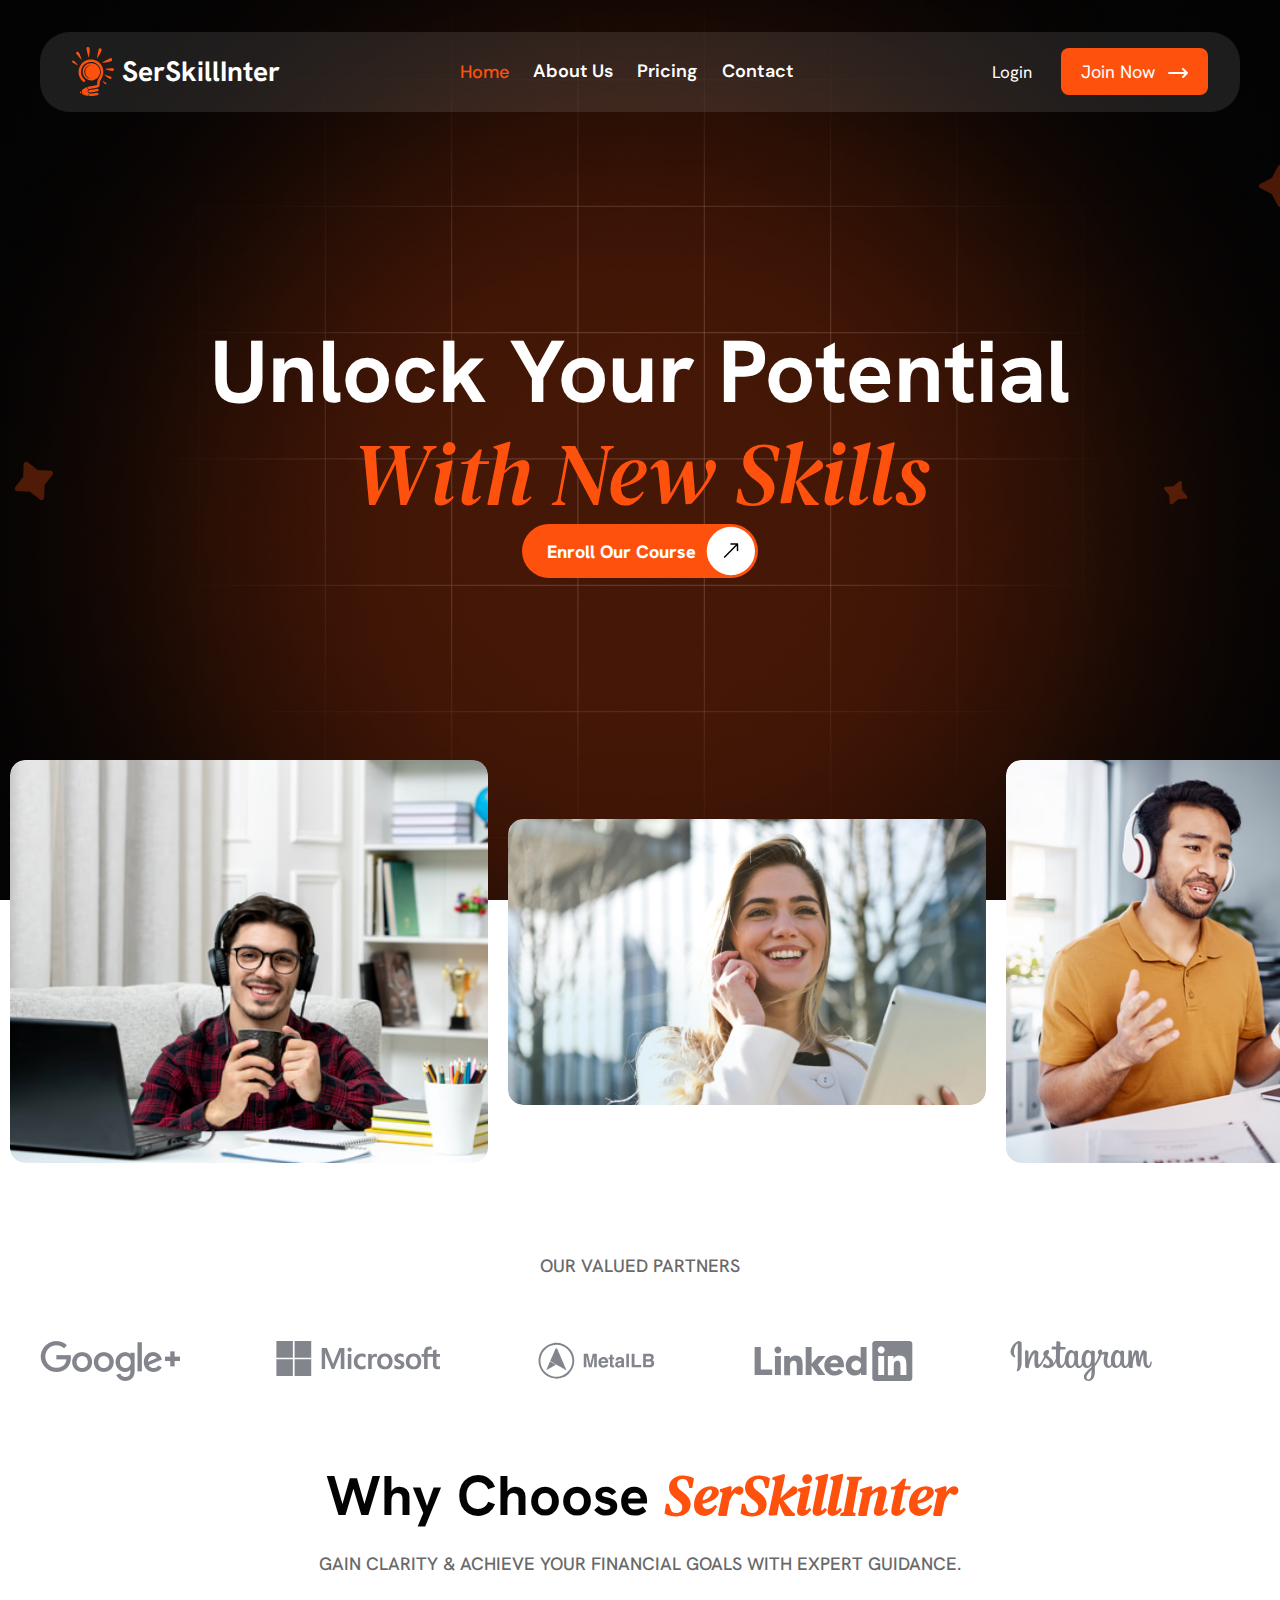
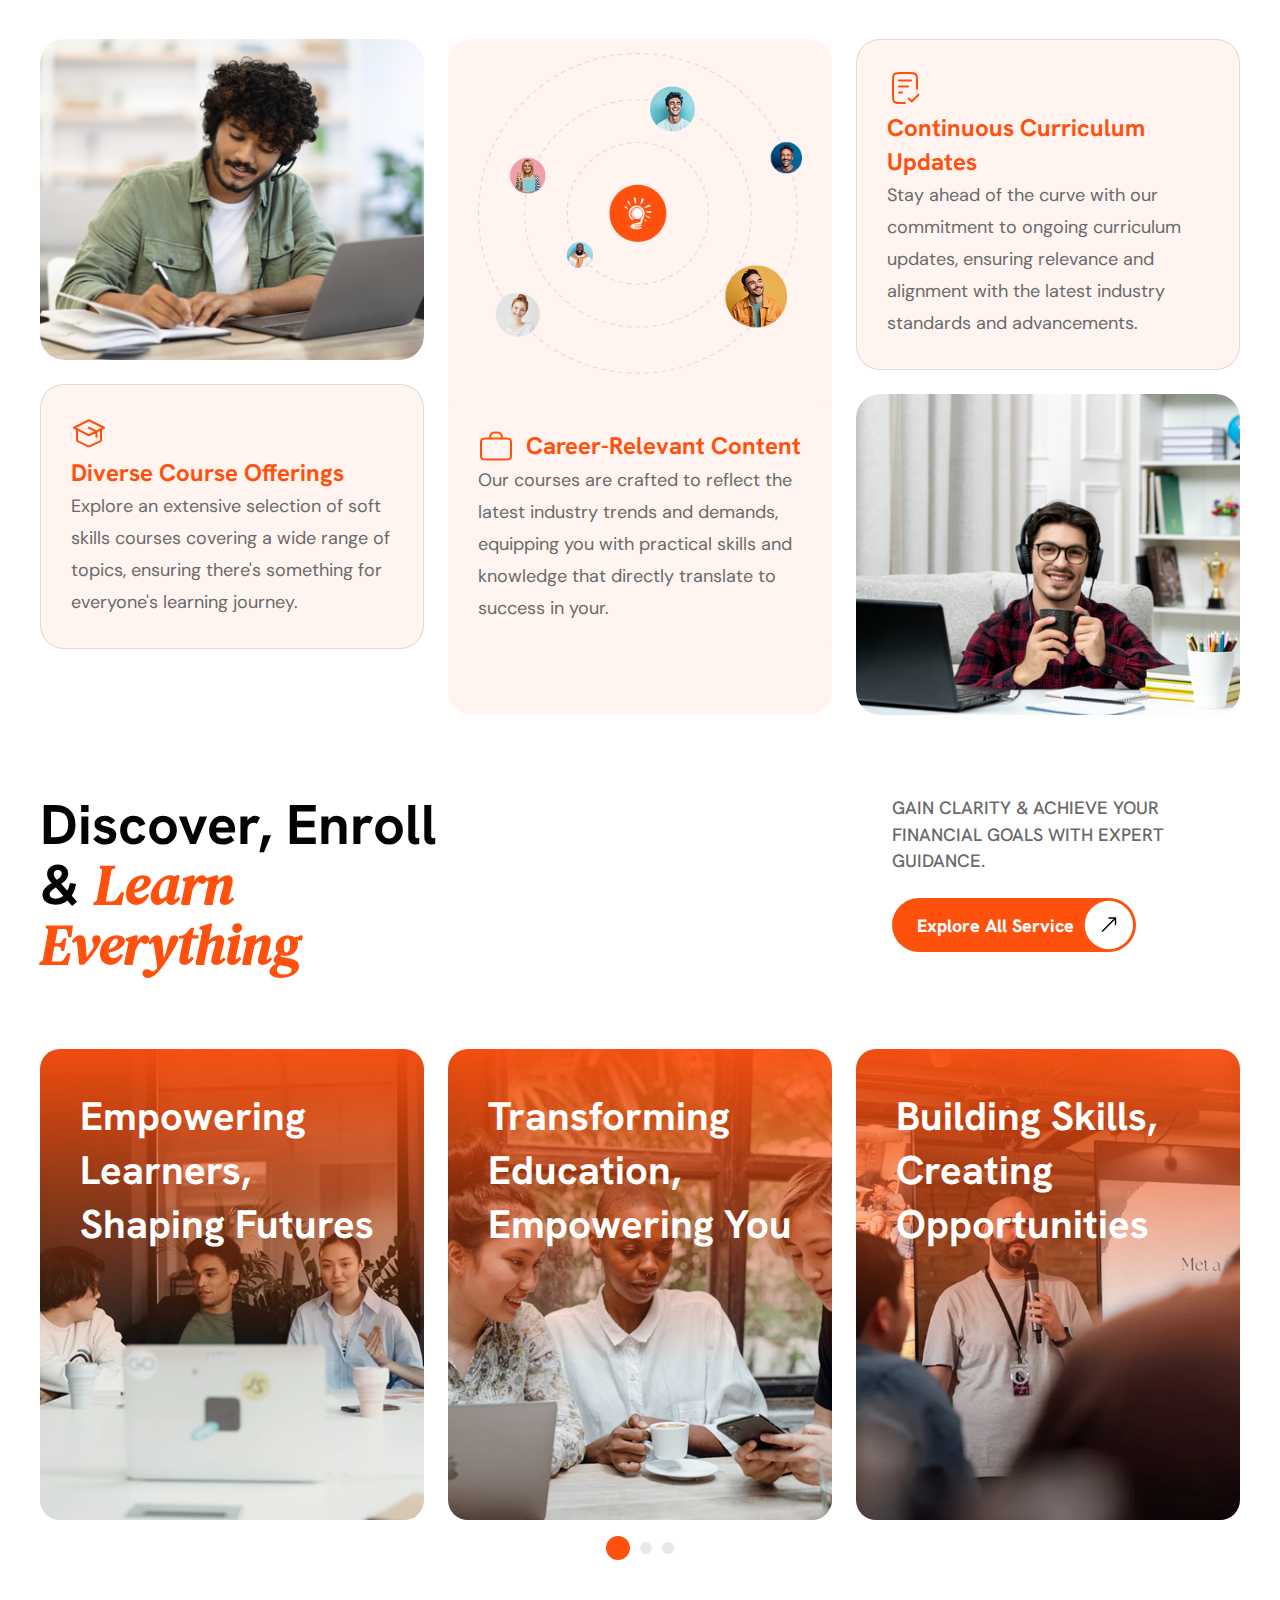
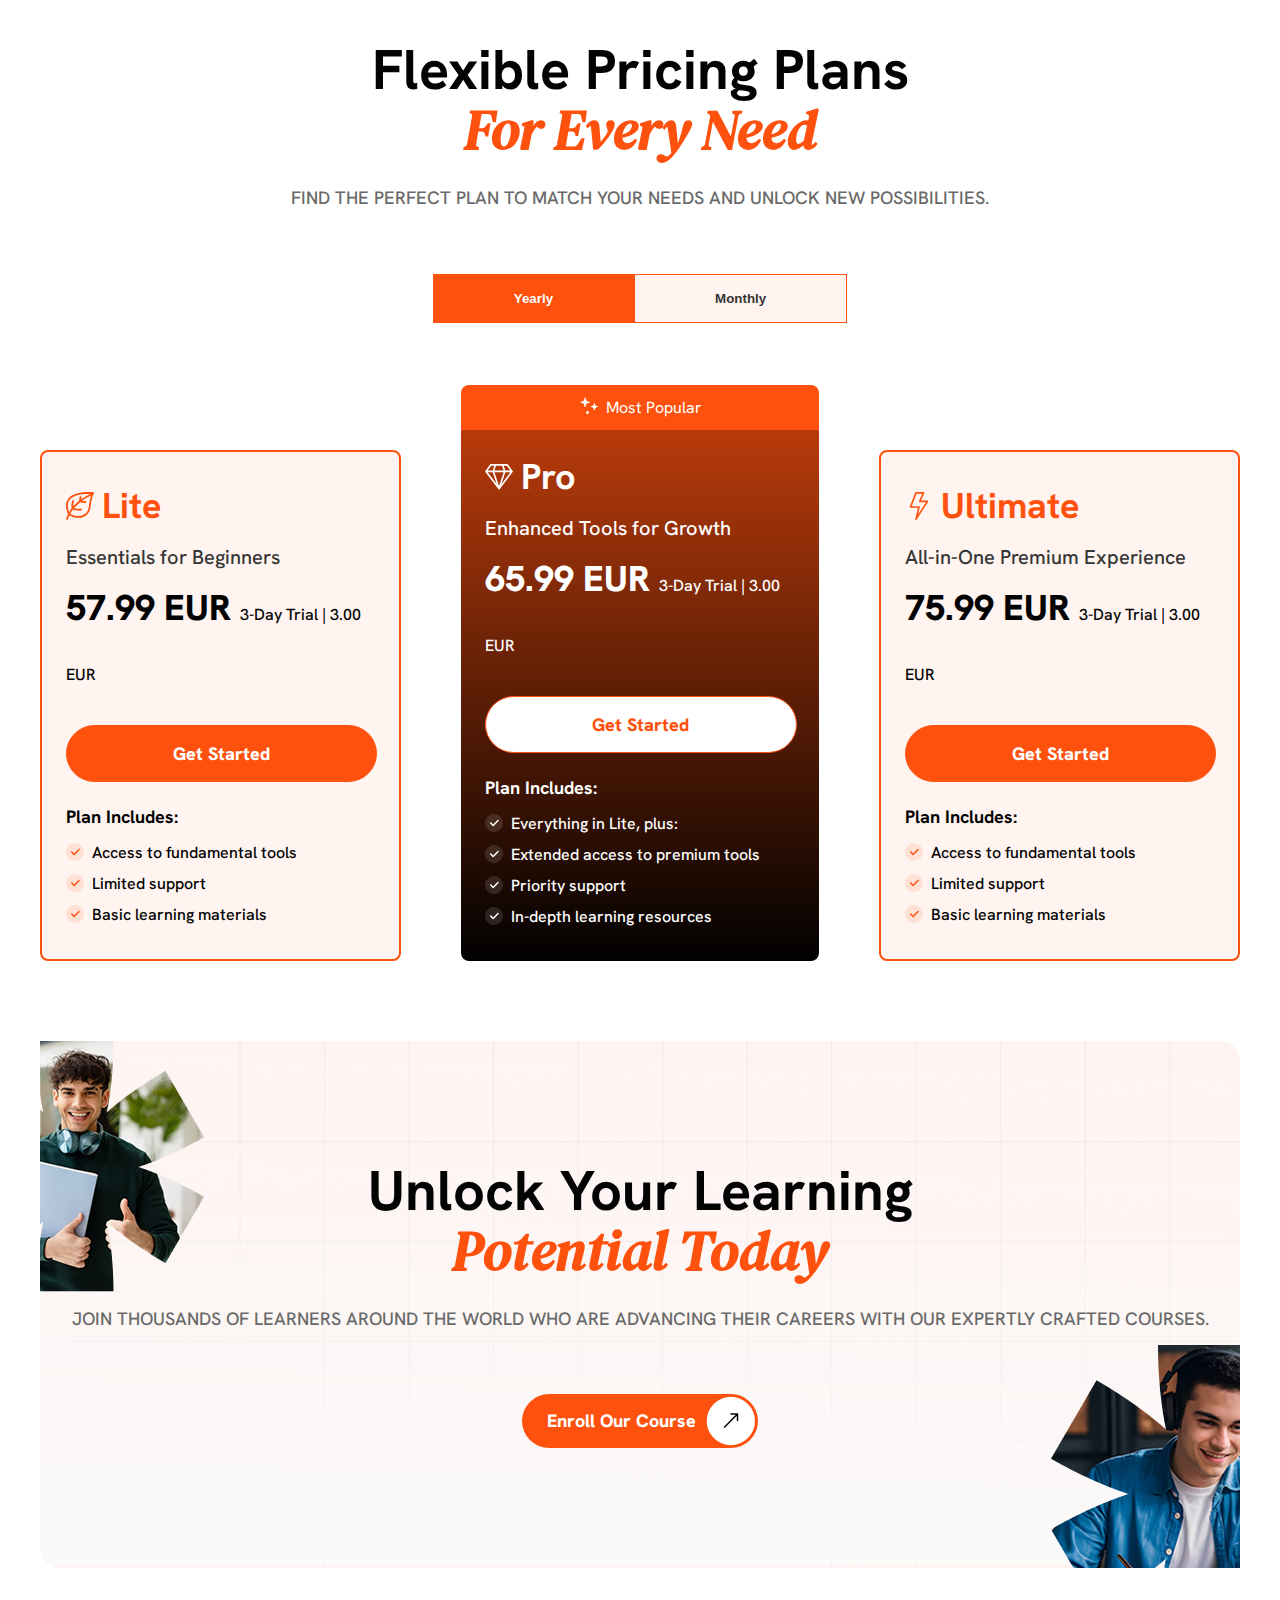
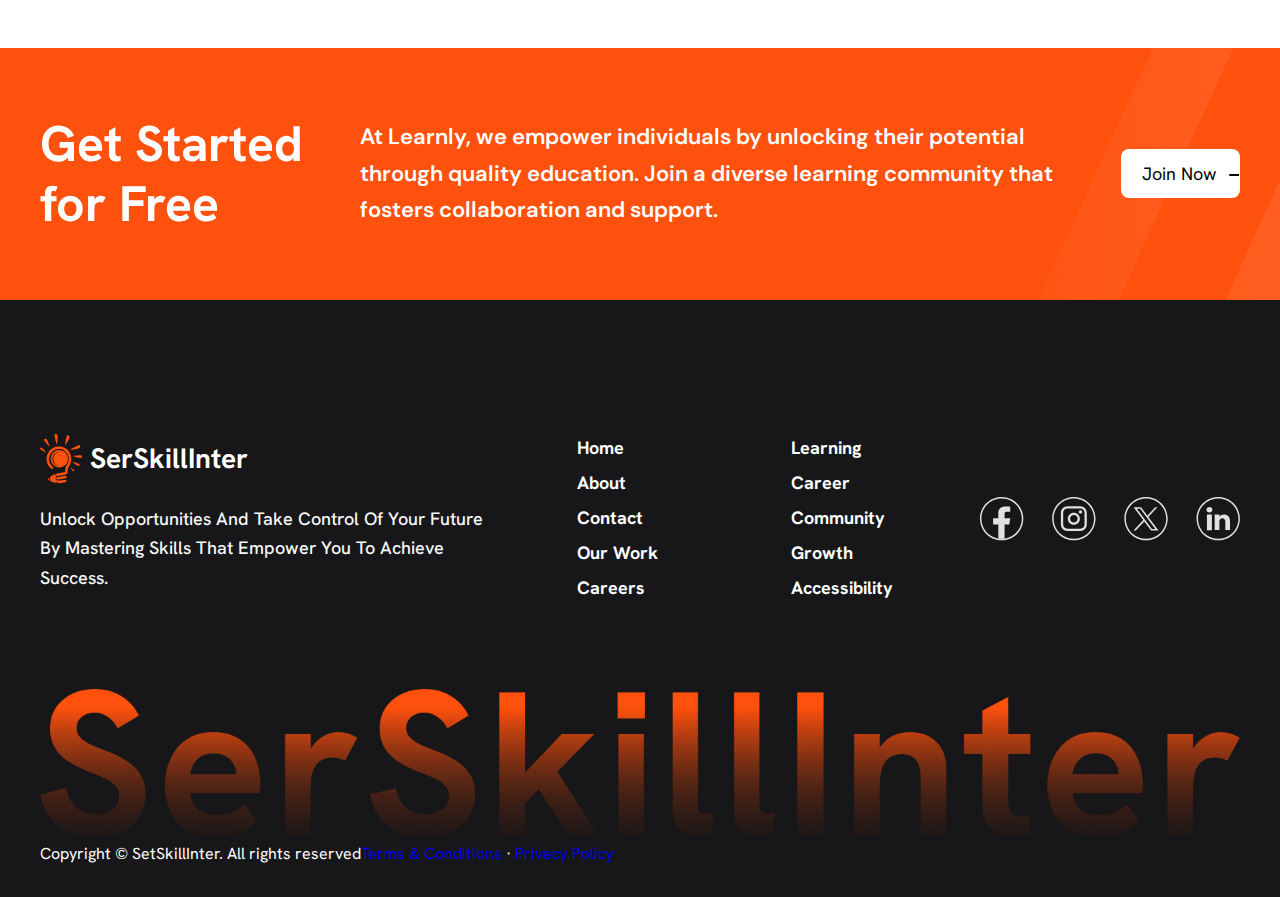
==== commit dbe291a8: "footer added" ====
--- a/index.html
+++ b/index.html
@@ -659,8 +659,72 @@
     <!-- main content start -->
 
     <!-- footer start-->
-    <footer>
-
+    <footer class="custom-footer">
+      <div class="section-padding-x">
+        <div class="footer-container">
+          <div class="footer-container-top">
+            <!-- Left Section -->
+          <div class="footer-left">
+            <div class="footer-logo">
+              <a href="index.html" class="logo d-flex items-center justify-center">
+                <img src="./assets/images/logo.svg" alt srcset />
+                <p class="logo-name">SerSkillInter</p>
+              </a>
+            </div>
+            <p class="footer-about">
+              Unlock opportunities and take control of your future by mastering skills that empower you to achieve success.
+            </p>
+          </div>
+
+          <!-- Middle Section: Links -->
+          <div class="footer-links">
+            <div>
+             
+              <ul>
+                <li><a href="./index.html">Home</a></li>
+                <li><a href="./about.html">About</a></li>
+                <li><a href="#">Contact</a></li>
+                <li><a href="#">Our work</a></li>
+                <li><a href="#">Careers</a></li>
+              </ul>
+            </div>
+            <div>
+              
+              <ul>
+                <li><a href="#">Learning</a></li>
+                <li><a href="#">Career</a></li>
+                <li><a href="#">Community</a></li>
+                <li><a href="#">Growth</a></li>
+                <li><a href="#">Accessibility</a></li>
+              </ul>
+            </div>
+          </div>
+
+          <!-- Right Section -->
+          <div class="footer-right">
+            <div class="social-icons">
+              <a href="#"><img src="./assets/images/fb.svg" alt="Facebook"></a>
+              <a href="#"><img src="./assets/images/instagram.svg" alt="Instagram"></a>
+              <a href="#"><img src="./assets/images/x.svg" alt="Twitter"></a>
+              <a href="#"><img src="./assets/images/linkedin.svg" alt="Twitter"></a>
+            </div>
+          </div>
+          </div>
+          <div class="footer-container-bottom">
+            <img src="./assets/images/SerSkillInter.png" alt="" srcset="">
+          </div>
+        </div>
+
+        <div class="d-flex align-items-center justify-content-between gap-5 flex-wrap footer-bottom">
+          <p class="footer-copyright">
+            Copyright © SetSkillInter. All rights reserved
+          </p>
+          <p class="footer-policies">
+            <a href="#">Terms &amp; Conditions</a> ·
+            <a href="#">Privacy Policy</a>
+          </p>
+        </div>
+      </div>
     </footer>
     <!-- footer end-->
 
--- a/assets/css/style.css
+++ b/assets/css/style.css
@@ -1055,3 +1055,121 @@
 
 
 
+
+
+
+
+
+
+
+
+/* footer section start */
+.custom-footer{
+  padding: 134px 0 33px;
+  background: #171618;
+  color: var(--white);
+}
+.footer-container {
+  display: flex;
+  flex-direction: column;
+  gap: 80px;
+}
+.footer-container-top {
+  display: flex;
+  flex-wrap: wrap;
+  justify-content: space-between;
+  gap: 20px;
+}
+
+.footer-left {
+  flex: 2;
+  max-width: 40%;
+  display: flex;
+  flex-direction: column;
+  align-items: start;
+  gap: 20px;
+}
+.footer-about{
+  color: #F8F8F8;
+font-size: 18px;
+font-style: normal;
+font-weight: 500;
+line-height: 29.7px;
+text-transform: capitalize;
+}
+
+.footer-links {
+  display: flex;
+  flex: 2;
+  justify-content: center;
+  gap: 133px;
+}
+.footer-links li {
+  margin-bottom: 8px;
+}
+.footer-links a {
+  text-decoration: none;
+  color: var(--white);
+font-size: 18px;
+font-style: normal;
+font-weight: 700;
+line-height: 27px;
+text-transform: capitalize;
+transition: .3s ease-in-out;
+}
+.footer-links a:hover {
+  color: var(--primary);
+}
+
+.footer-right {
+  flex: 1;
+  max-width: 25%;
+  display: flex;
+  align-items: center;
+}
+.social-icons{
+  display: flex;
+  gap: 28px;
+}
+.social-icons a{
+transition: .3s ease-in-out;
+overflow: hidden;
+}
+.social-icons a:hover{
+transform: scale(1.05);
+}
+
+
+
+.footer-container-bottom {
+width: 100%;
+height: 100%;
+}
+.footer-container-bottom img{
+width: 100%;
+height: 100%;
+}
+
+
+@media (max-width: 768px) {
+  .footer-container-top {
+      flex-direction: column;
+  }
+  .footer-left {
+    max-width: 100%;
+}
+.footer-links {
+  justify-content: flex-start;
+}
+.footer-links {
+  gap: 60px;
+}
+.footer-right {
+  max-width: 100%;
+}
+}
+
+/* footer section end */
+
+
+
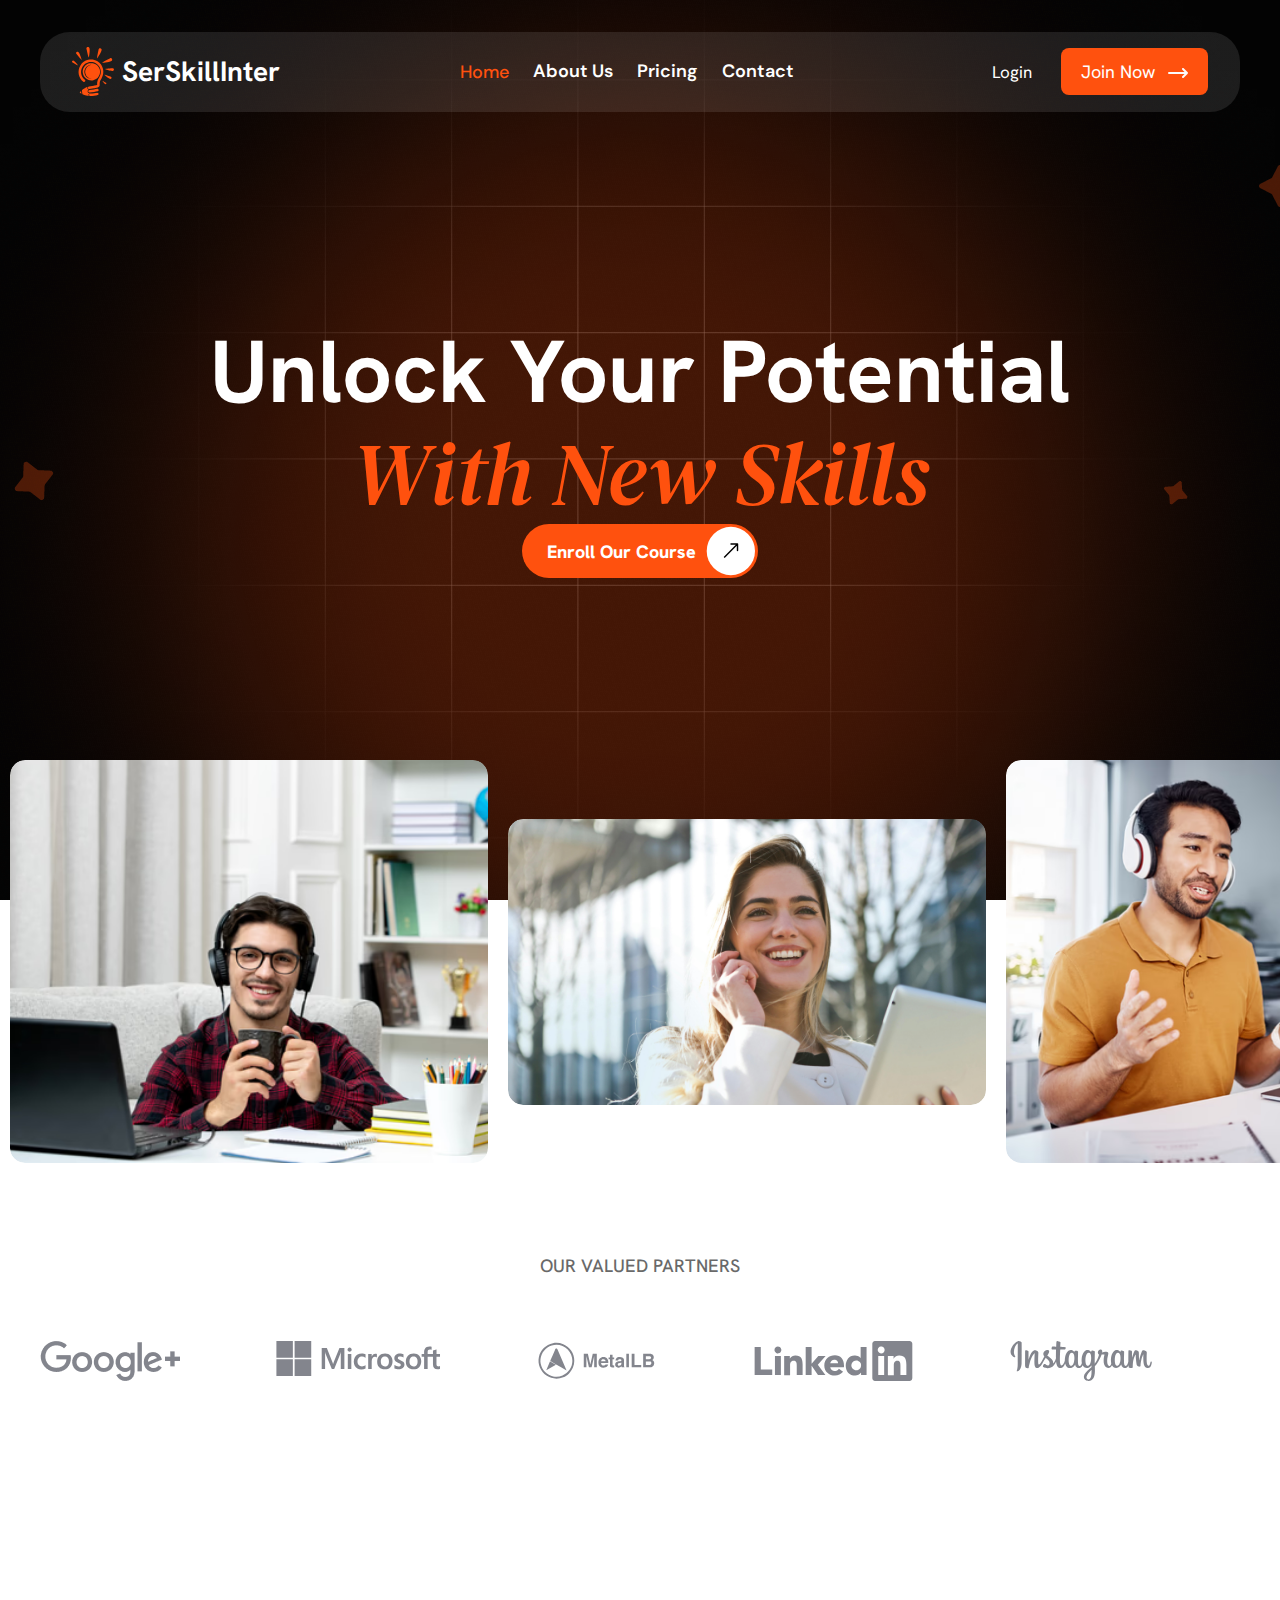
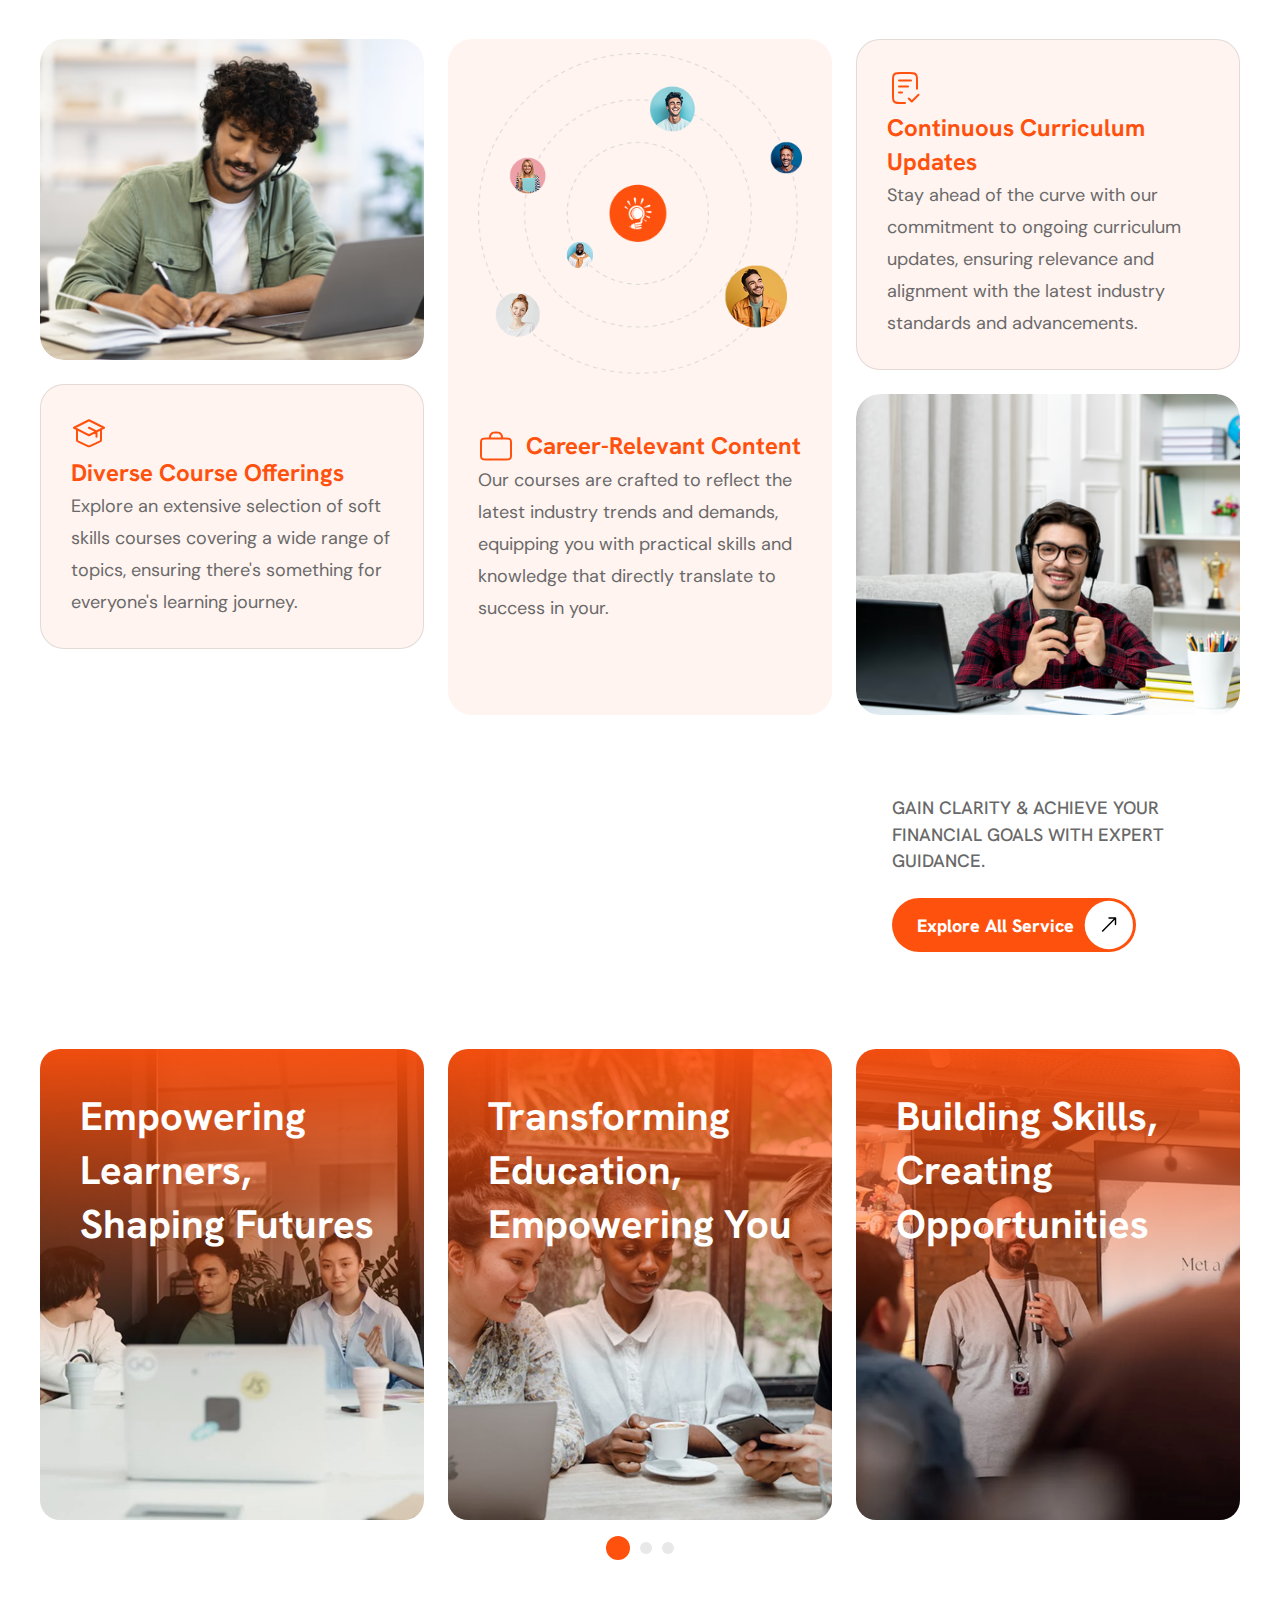
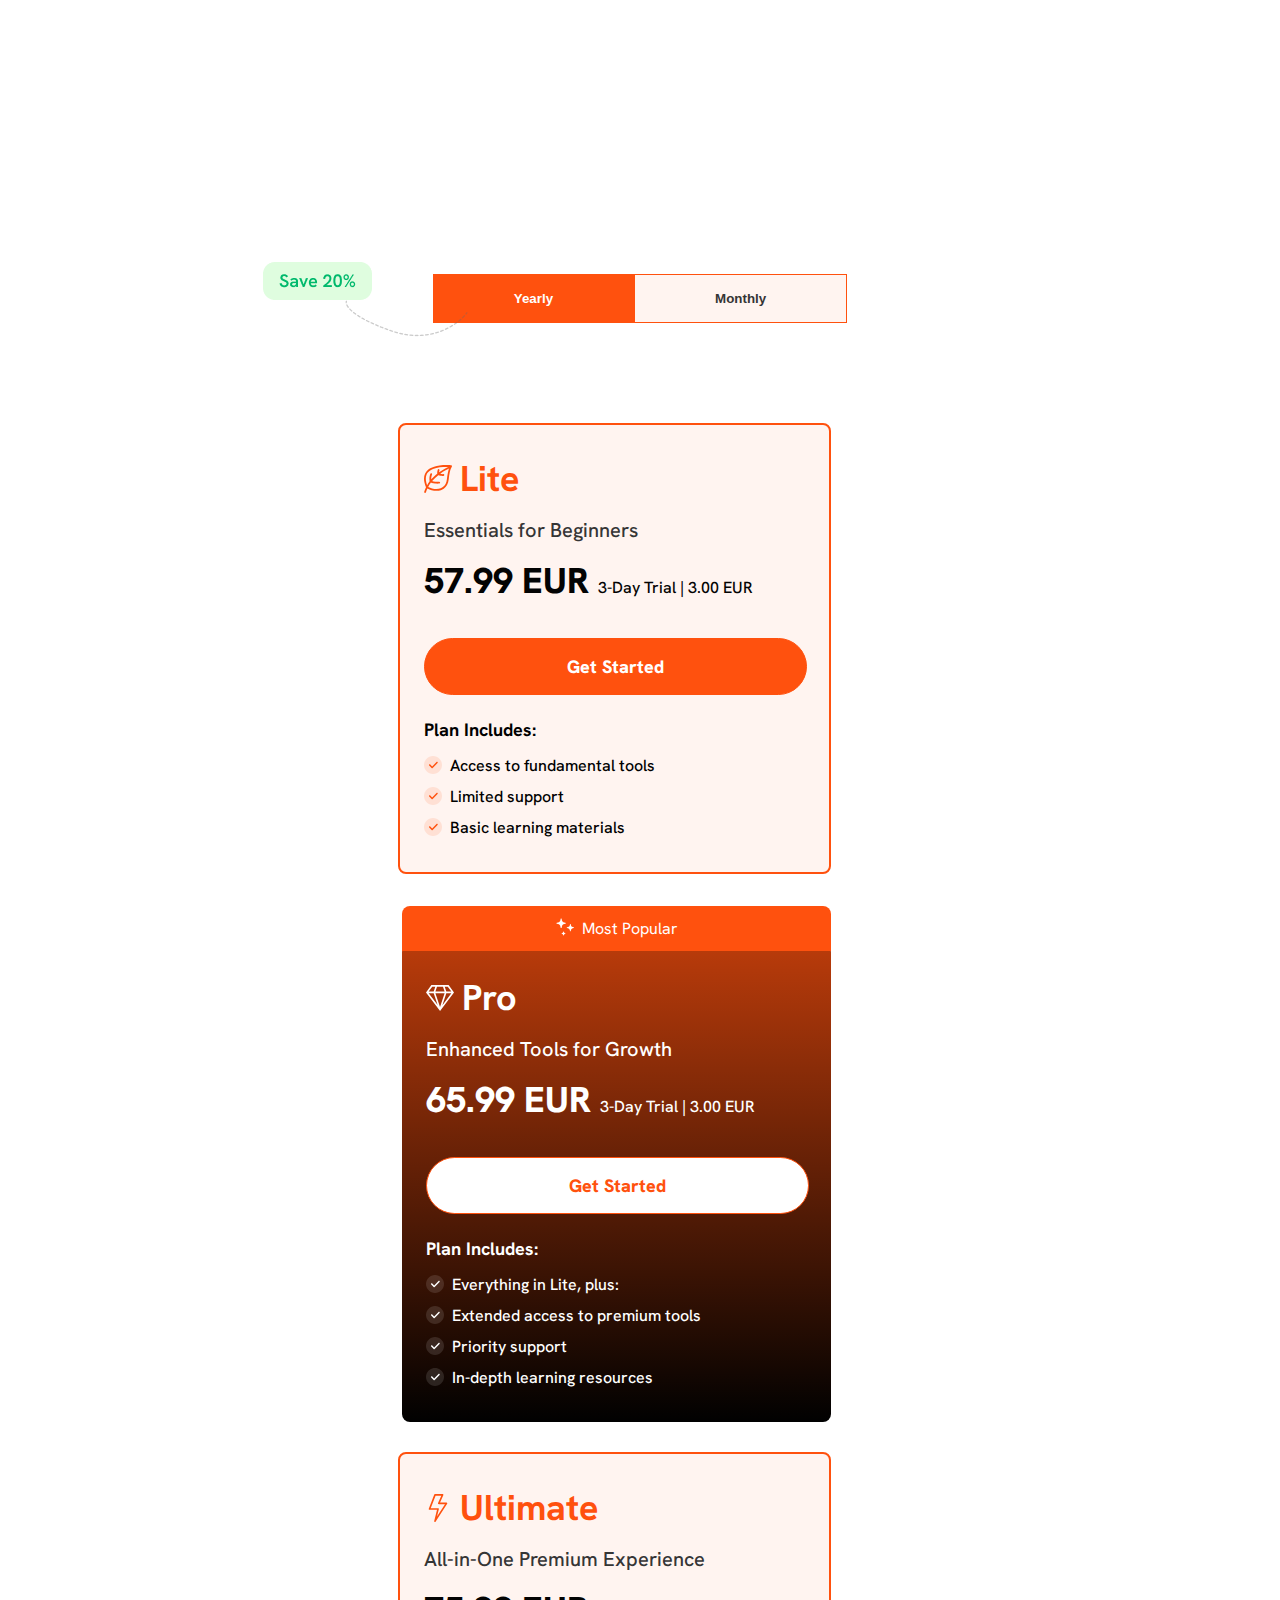
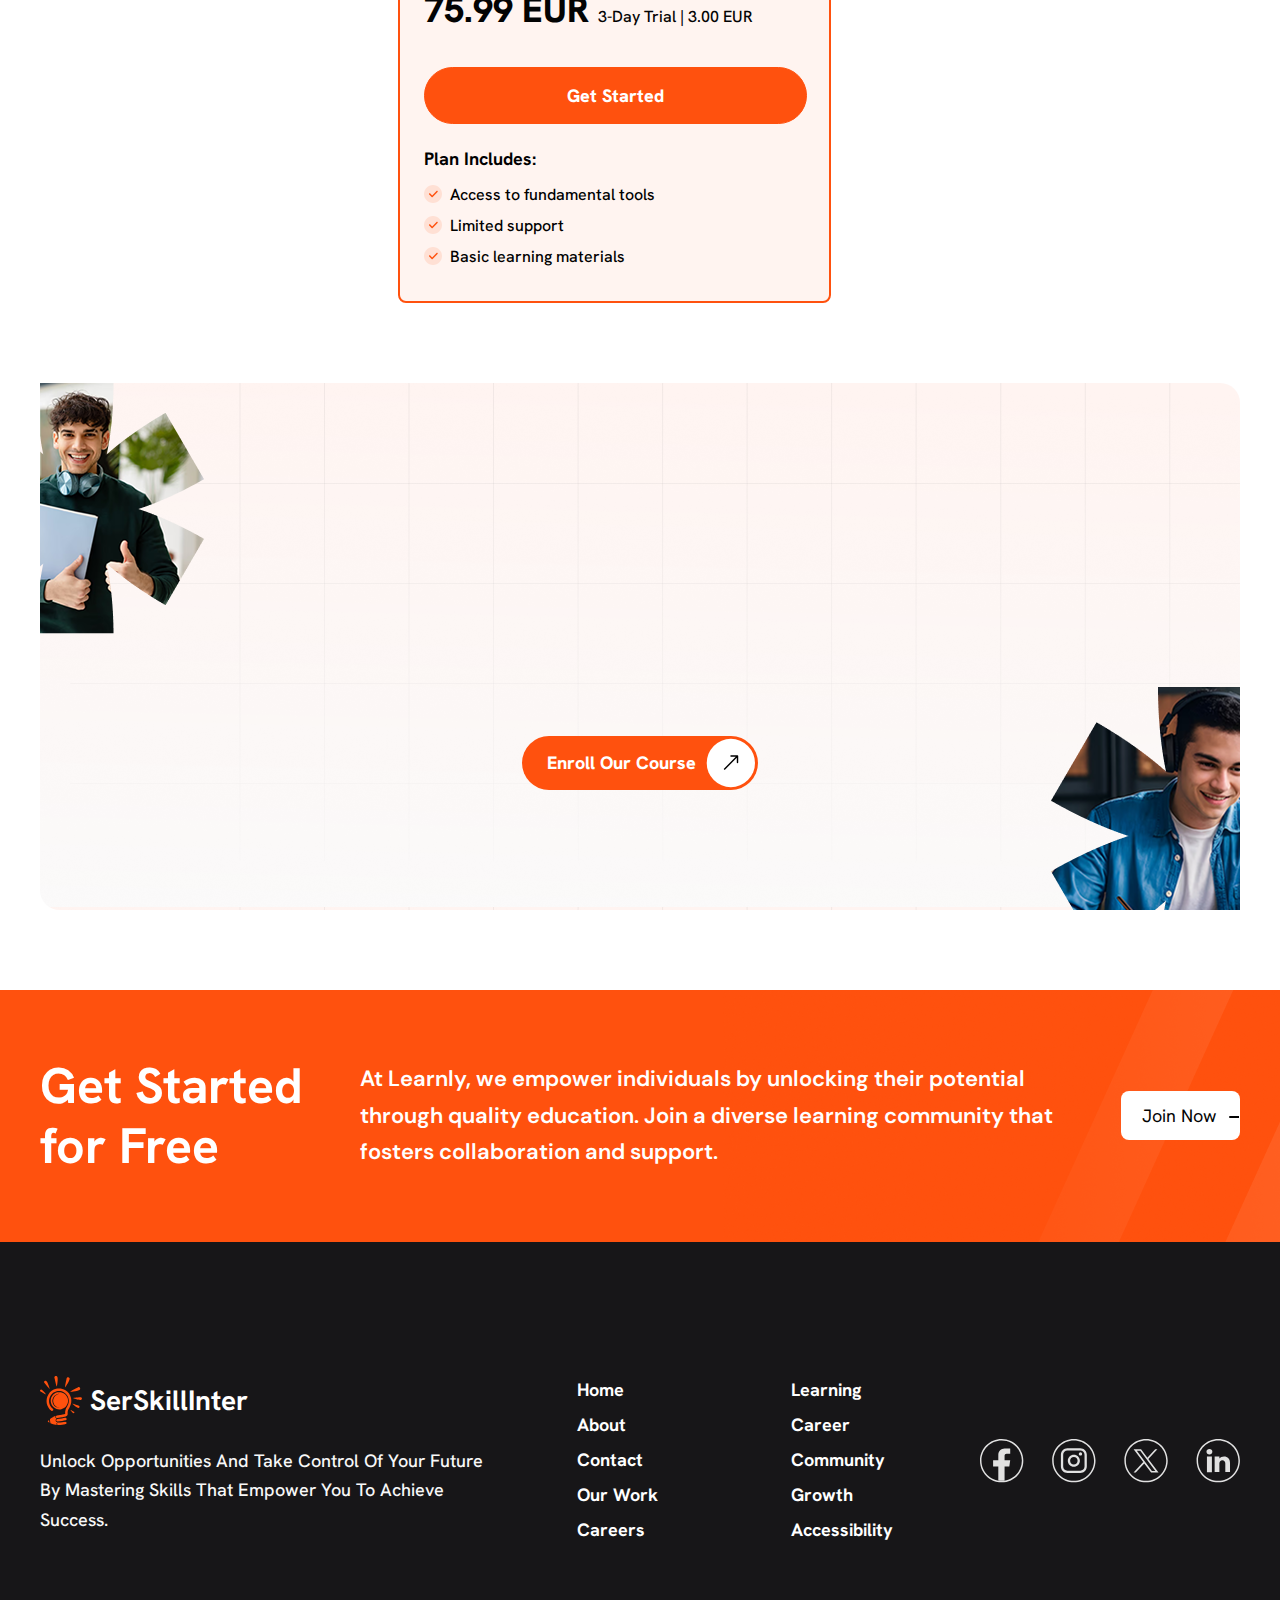
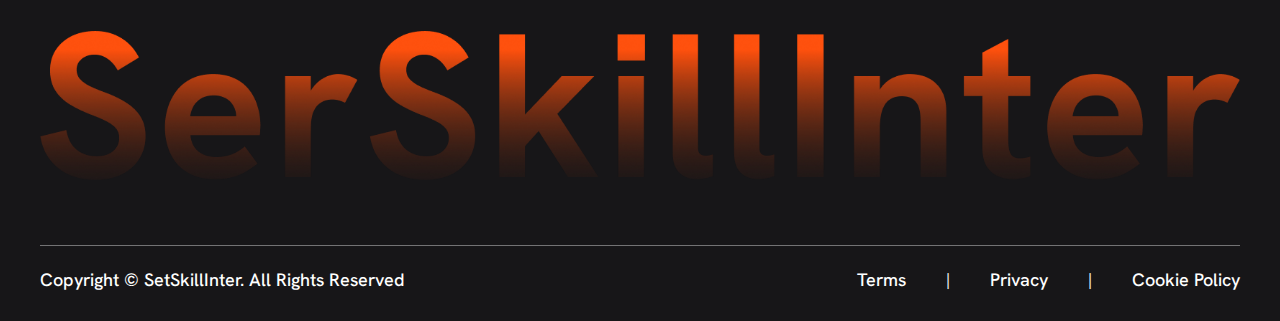
==== commit edbdff7b: "some changes added" ====
--- a/index.html
+++ b/index.html
@@ -122,24 +122,26 @@
       <!-- home hero end -->
 
       <!-- home slider area start -->
-      <div class="hero-slider">
-        <div class="slider-track">
-            <div class="slide tall"><img src="./assets/images/hpme-slide-1.png" alt="Person 1"></div>
-            <div class="slide short"><img src="./assets/images/hpme-slide-2.png" alt="Person 2"></div>
-            <div class="slide tall"><img src="./assets/images/hpme-slide-3.png" alt="Person 3"></div>
-            <div class="slide short"><img src="./assets/images/hpme-slide-4.png" alt="Person 4"></div>
-            
-            <!-- Duplicate slides for infinite effect -->
-            <div class="slide tall"><img src="./assets/images/hpme-slide-1.png" alt="Person 1"></div>
-            <div class="slide short"><img src="./assets/images/hpme-slide-2.png" alt="Person 2"></div>
-            <div class="slide tall"><img src="./assets/images/hpme-slide-3.png" alt="Person 3"></div>
-            <div class="slide short"><img src="./assets/images/hpme-slide-4.png" alt="Person 4"></div>
-            <div class="slide tall"><img src="./assets/images/hpme-slide-1.png" alt="Person 1"></div>
-            <div class="slide short"><img src="./assets/images/hpme-slide-2.png" alt="Person 2"></div>
-            <div class="slide tall"><img src="./assets/images/hpme-slide-3.png" alt="Person 3"></div>
-            <div class="slide short"><img src="./assets/images/hpme-slide-4.png" alt="Person 4"></div>
-        </div>
-    </div>
+       <section class="hero-slider-section">
+        <div class="hero-slider">
+          <div class="slider-track">
+              <div class="slide tall"><img src="./assets/images/hpme-slide-1.png" alt="Person 1"></div>
+              <div class="slide short"><img src="./assets/images/hpme-slide-2.png" alt="Person 2"></div>
+              <div class="slide tall"><img src="./assets/images/hpme-slide-3.png" alt="Person 3"></div>
+              <div class="slide short"><img src="./assets/images/hpme-slide-4.png" alt="Person 4"></div>
+              
+              <!-- Duplicate slides for infinite effect -->
+              <div class="slide tall"><img src="./assets/images/hpme-slide-1.png" alt="Person 1"></div>
+              <div class="slide short"><img src="./assets/images/hpme-slide-2.png" alt="Person 2"></div>
+              <div class="slide tall"><img src="./assets/images/hpme-slide-3.png" alt="Person 3"></div>
+              <div class="slide short"><img src="./assets/images/hpme-slide-4.png" alt="Person 4"></div>
+              <div class="slide tall"><img src="./assets/images/hpme-slide-1.png" alt="Person 1"></div>
+              <div class="slide short"><img src="./assets/images/hpme-slide-2.png" alt="Person 2"></div>
+              <div class="slide tall"><img src="./assets/images/hpme-slide-3.png" alt="Person 3"></div>
+              <div class="slide short"><img src="./assets/images/hpme-slide-4.png" alt="Person 4"></div>
+          </div>
+      </div>
+       </section>
       <!-- home slider area end -->
 
       <!-- partner section start -->
@@ -182,8 +184,8 @@
        <section class="why-choose-section">
         <div class="section-padding-x">
           <div class="section-heading-wrapper">
-            <h3 class="common-heading">Why Choose <span class="common-span-text">SerSkillInter</span></h3>
-            <h4 class="common-sub-heading">Gain clarity & achieve your financial goals with expert guidance.</h4>
+            <h3 class="common-heading aos-animate"  data-aos="fade-up" >Why Choose <span class="common-span-text">SerSkillInter</span></h3>
+            <h4 class="common-sub-heading aos-animate left" data-aos="left">Gain clarity & achieve your financial goals with expert guidance.</h4>
           </div>
           <div class="why-choose-card-wrapper">
             <div class="why-choose-card">
@@ -250,7 +252,7 @@
        <section class="discover-section common-padding">
         <div class="section-padding-x">
           <div class="section-heading-wrapper-2">
-            <h3 class="common-heading">Discover, Enroll & <span class="common-span-text">Learn Everything</span></h3>
+            <h3 class="common-heading aos-animate"  data-aos="fade-up">Discover, Enroll & <span class="common-span-text">Learn Everything</span></h3>
             <div class="section-heading-wrapper-2-right">
                <h4 class="common-sub-heading">Gain clarity & achieve your financial goals with expert guidance.</h4>
                <a href="#" class="common-btn-2">Explore All Service
@@ -297,15 +299,16 @@
       <section class="pricing-card-section">
         <div class="section-padding-x">
           <div class="section-heading-wrapper">
-            <h3 class="common-heading">Flexible Pricing Plans <br> <span class="common-span-text">For Every Need</span>
+            <h3 class="common-heading aos-animate"  data-aos="fade-up">Flexible Pricing Plans <br> <span class="common-span-text">For Every Need</span>
             </h3>
-            <h4 class="common-sub-heading">Find the perfect plan to match your needs and unlock new possibilities.</h4>
+            <h4 class="common-sub-heading aos-animate left" data-aos="left" >Find the perfect plan to match your needs and unlock new possibilities.</h4>
           </div>
   
           <div class="pricing-card-content-wrapper">
             <div class="pricing-card-header">
-              <button class="price-tab-btn active" data-plan="yearly">Yearly</button>
+              <button class="price-tab-btn price-tab-btn-yearly active" data-plan="yearly">Yearly</button>
               <button class="price-tab-btn" data-plan="monthly">Monthly</button>
+              <img class="yearly-discount" src="./assets/images/save-20.png" alt="" srcset="">
             </div>
             <div class="price-cards-grid">
               <!-- lite -->
@@ -616,8 +619,8 @@
           <div class="unlock-potential-area">
             <div class="unlock-potential-area-content">
                  <div class="section-heading-wrapper">
-              <h3 class="common-heading">Unlock Your Learning <br> <span class="common-span-text">Potential Today</span></h3>
-              <h4 class="common-sub-heading">Join thousands of learners around the world who are advancing their careers with our expertly crafted courses.</h4>
+              <h3 class="common-heading aos-animate"  data-aos="fade-up">Unlock Your Learning <br> <span class="common-span-text">Potential Today</span></h3>
+              <h4 class="common-sub-heading aos-animate left" data-aos="left" >Join thousands of learners around the world who are advancing their careers with our expertly crafted courses.</h4>
             </div>
             <a href="#" class="common-btn-2">Enroll Our Course
               <span>
@@ -715,14 +718,18 @@
           </div>
         </div>
 
-        <div class="d-flex align-items-center justify-content-between gap-5 flex-wrap footer-bottom">
+        <div class=" footer-bottom">
           <p class="footer-copyright">
             Copyright © SetSkillInter. All rights reserved
           </p>
-          <p class="footer-policies">
-            <a href="#">Terms &amp; Conditions</a> ·
-            <a href="#">Privacy Policy</a>
-          </p>
+          <div class="footer-polices">
+            <a href="#">Terms </a> 
+            <p>|</p>
+            <a href="#">Privacy </a>
+            <p>|</p>
+            <a href="#">Cookie Policy</a>
+          </div>
+        
         </div>
       </div>
     </footer>
--- a/assets/css/common.css
+++ b/assets/css/common.css
@@ -84,7 +84,7 @@
 /* common style starts */
 
 .show {
-    left: 0px;
+    top: 0px;
 }
 
 body.no-scroll {
--- a/assets/css/style.css
+++ b/assets/css/style.css
@@ -51,6 +51,17 @@
 
 .aos-animate.delay-3 {
   transition-delay: 0.4s;
+}
+
+
+
+/* Apply animations */
+.fade-in-up {
+  animation: fadeIn 1.5s ease-in-out forwards;
+}
+
+.slide-in-left {
+  animation: slideInLeft 1.5s ease-in-out forwards;
 }
 
 /* header start */
@@ -295,6 +306,7 @@
 /* home hero end */
 
 /* home hero slider start */
+
 .hero-slider {
   width: 100%;
   max-width: 1200px;
@@ -302,11 +314,14 @@
   margin-top: -150px !important;
 }
 
+
+
 .slider-track {
   display: flex;
   width: calc(250px * 12);
   align-items: center;
   animation: scroll 10s linear infinite;
+  overflow: hidden;
 }
 
 .slide {
@@ -553,6 +568,12 @@
 
 .pricing-card-header {
   display: flex;
+position: relative;
+}
+.yearly-discount{
+  position: absolute;
+  bottom: -30px;
+  left: -170px;
 
 }
 
@@ -562,8 +583,10 @@
   color: #353535;
   background-color: #FFF4F0;
   font-weight: 600;
+  cursor: pointer;
   transition: all 0.4s ease-in-out;
 }
+
 
 .price-tab-btn.active {
   background-color: #FF510E;
@@ -1065,14 +1088,13 @@
 
 /* footer section start */
 .custom-footer{
-  padding: 134px 0 33px;
+  padding-top: 134px;
   background: #171618;
   color: var(--white);
 }
 .footer-container {
   display: flex;
   flex-direction: column;
-  gap: 80px;
 }
 .footer-container-top {
   display: flex;
@@ -1144,10 +1166,34 @@
 .footer-container-bottom {
 width: 100%;
 height: 100%;
+margin: 80px 0px 60px;
 }
 .footer-container-bottom img{
 width: 100%;
 height: 100%;
+}
+
+.footer-bottom{
+  display: flex;
+  justify-content: space-between;
+  padding: 20px 0px 28px;
+  border-top: 1px solid rgba(255, 255, 255, 0.40);
+}
+.footer-copyright,
+.footer-polices a{
+  color: var(--white);
+font-size: 18px;
+font-style: normal;
+font-weight: 500;
+line-height: 27px;
+text-transform: capitalize;
+}
+
+.footer-polices{
+  display: flex;
+  align-items: center;
+  gap: 40px;
+  color: var(--white);
 }
 
 
--- a/assets/css/responsive.css
+++ b/assets/css/responsive.css
@@ -23,21 +23,21 @@
   }
 
   header {
-    position: absolute;
-    width: 320px;
+ position: fixed; 
+    width: 100vw;
     height: 100vh;
     z-index: 999;
-    top: 0;
-    left: -350px;
-    transition: left 0.3s ease-in-out;
+    top: -110vh; 
+    transition: top 0.5s cubic-bezier(0.4, 0, 0.2, 1); 
     box-shadow: rgba(0, 0, 0, 0.15) 1.95px 1.95px 2.6px;
+ background-color: #674b3e;
   }
 
   .header-main {
     flex-direction: column;
     height: 100vh;
     justify-content: flex-start;
-    background-color: var(--grey);
+    background: #674b3e !important;
     z-index: 990;
     border-radius: 0px;
   }
@@ -47,9 +47,6 @@
     gap: 30px;
   }
 
-  .language-selector-desktop {
-    display: none;
-  }
 
   .about-us-single-item {
     flex-direction: column !important;
@@ -65,15 +62,28 @@
   .tm-br-class{
     display: none;
   }
+  .price-cards-grid {
+    gap: 30px;
+    flex-direction: column;
+}
+.pro_card {
+  margin-top: 40px;
+}
+.logo-name {
+  color: var(--primary);
+}
 }
 
 @media (min-width: 768px) {
-  
+  .price-cards-grid {
+    gap: 30px;
+    flex-direction: column;
+}
+.pro_card {
+  margin-top: 40px;
+}
 }
 
-@media only screen and (max-width: 767px) {
- 
-}
 
 @media only screen and (min-width: 768px) and (max-width: 991px) {
   .common-heading {
@@ -94,6 +104,12 @@
     font-size: 17px;
     line-height: 26.52px;
   }
+  .faq-content-wrapper {
+    width: 100%;
+    gap: 35px;
+    padding: 0px 70px;
+  
+}
 }
 
 @media only screen and (min-width: 501px) and (max-width: 767px) {
@@ -115,6 +131,12 @@
     font-size: 16px;
     line-height: 26.52px;
   }
+  .faq-content-wrapper {
+    width: 100%;
+    gap: 35px;
+    padding: 0px 70px;
+  
+}
 
 }
 @media only screen and (max-width: 500px) {
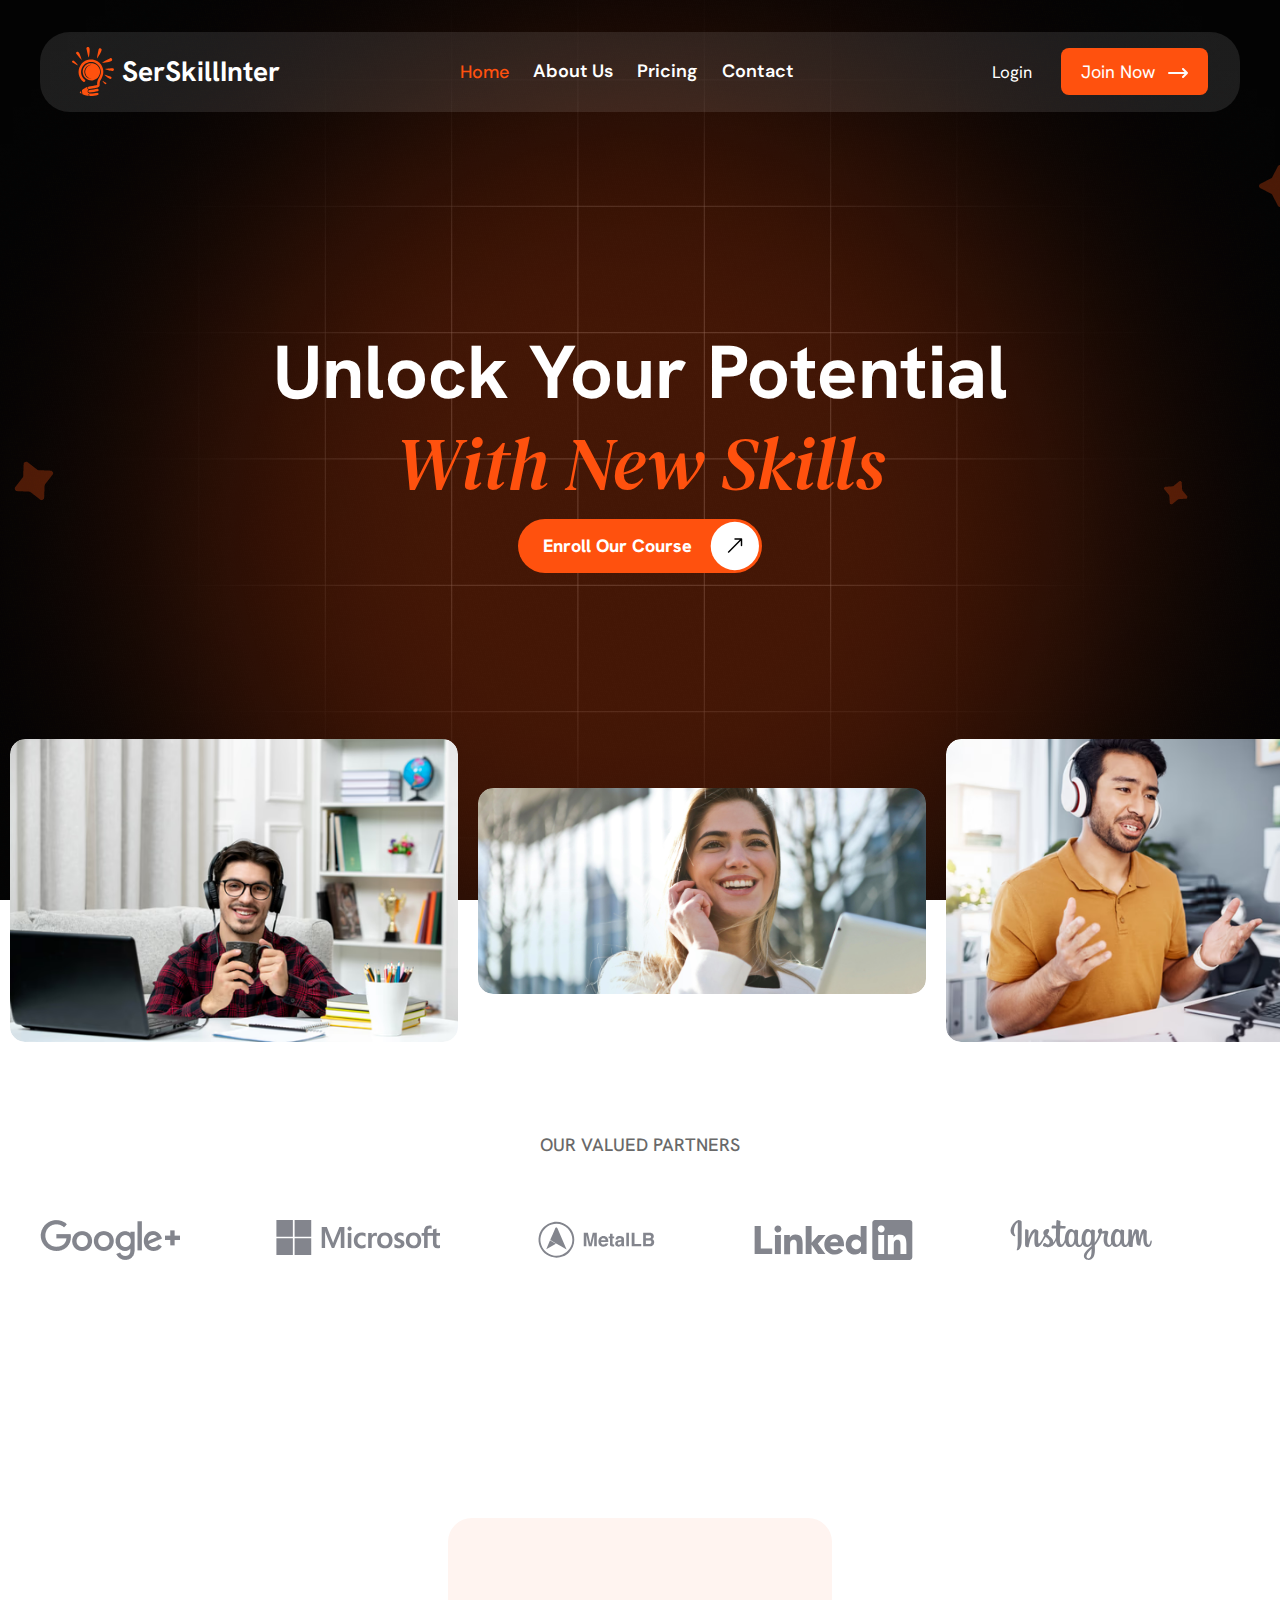
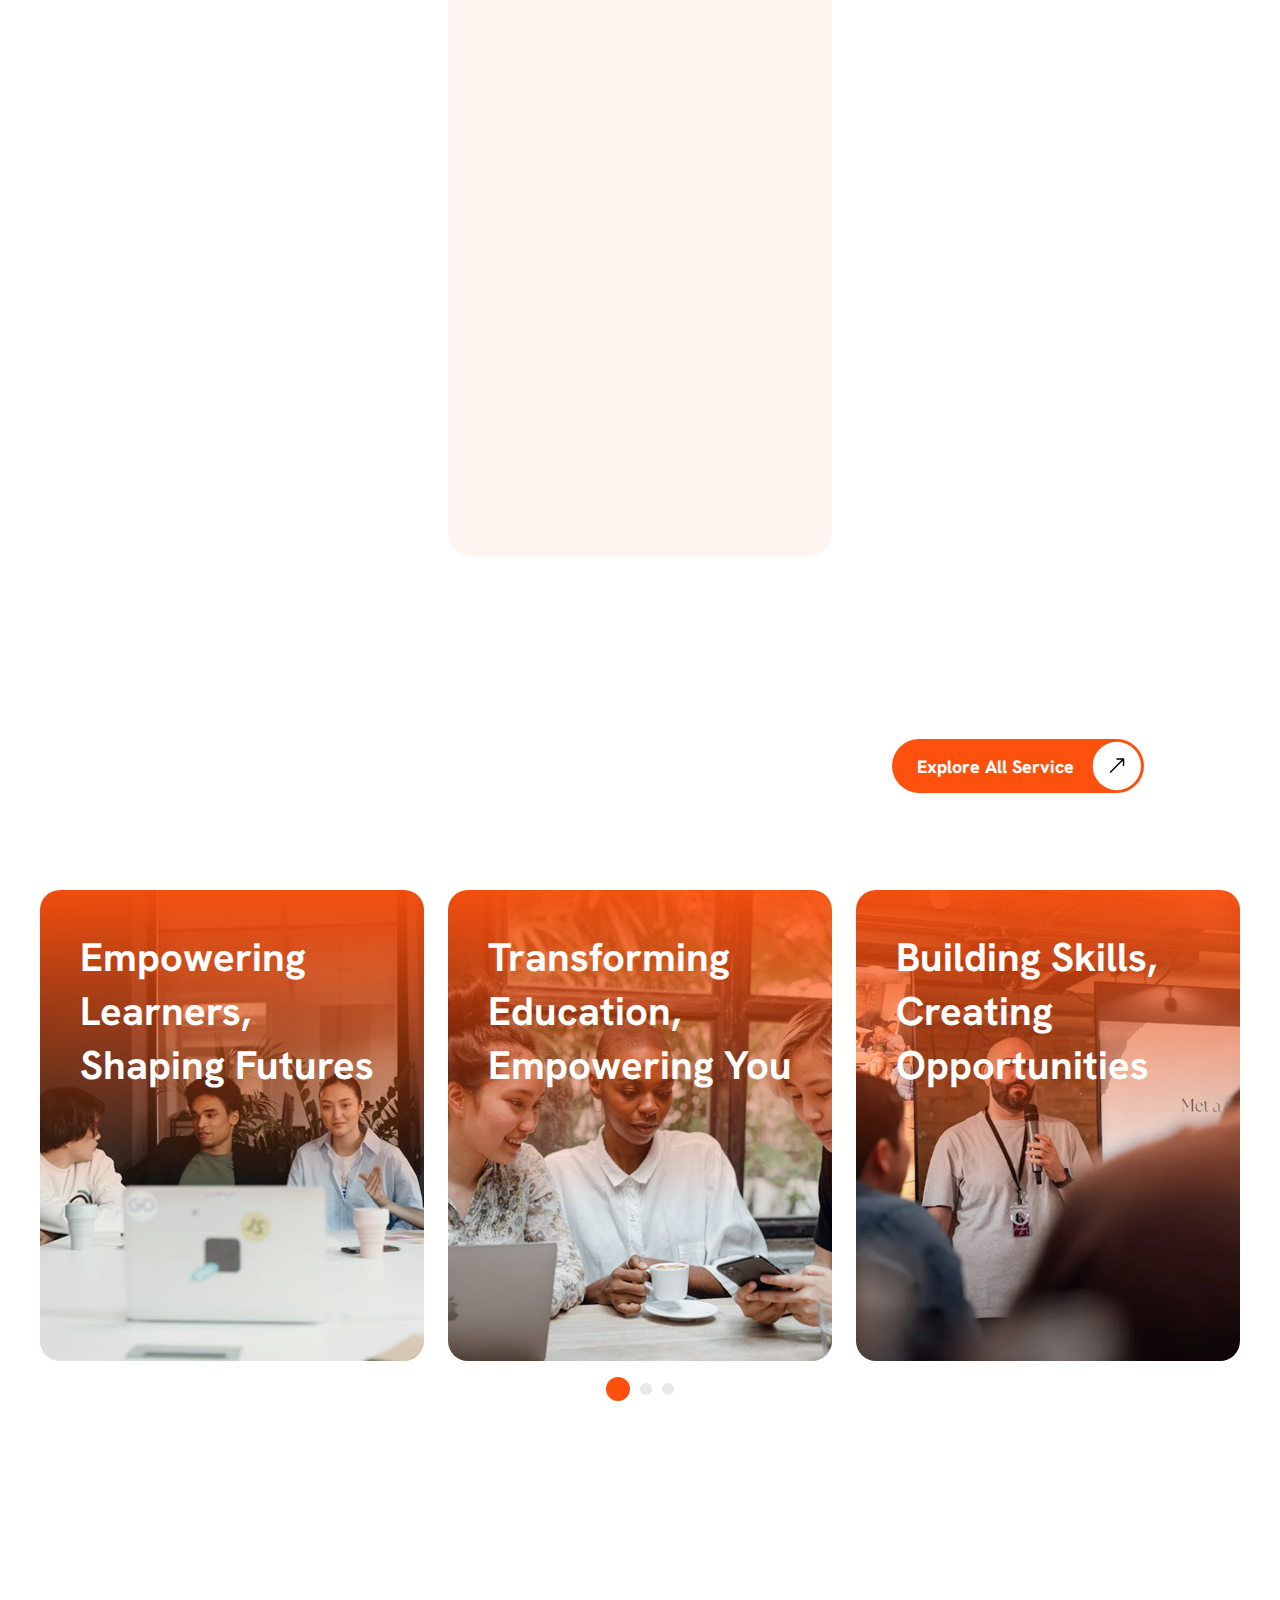
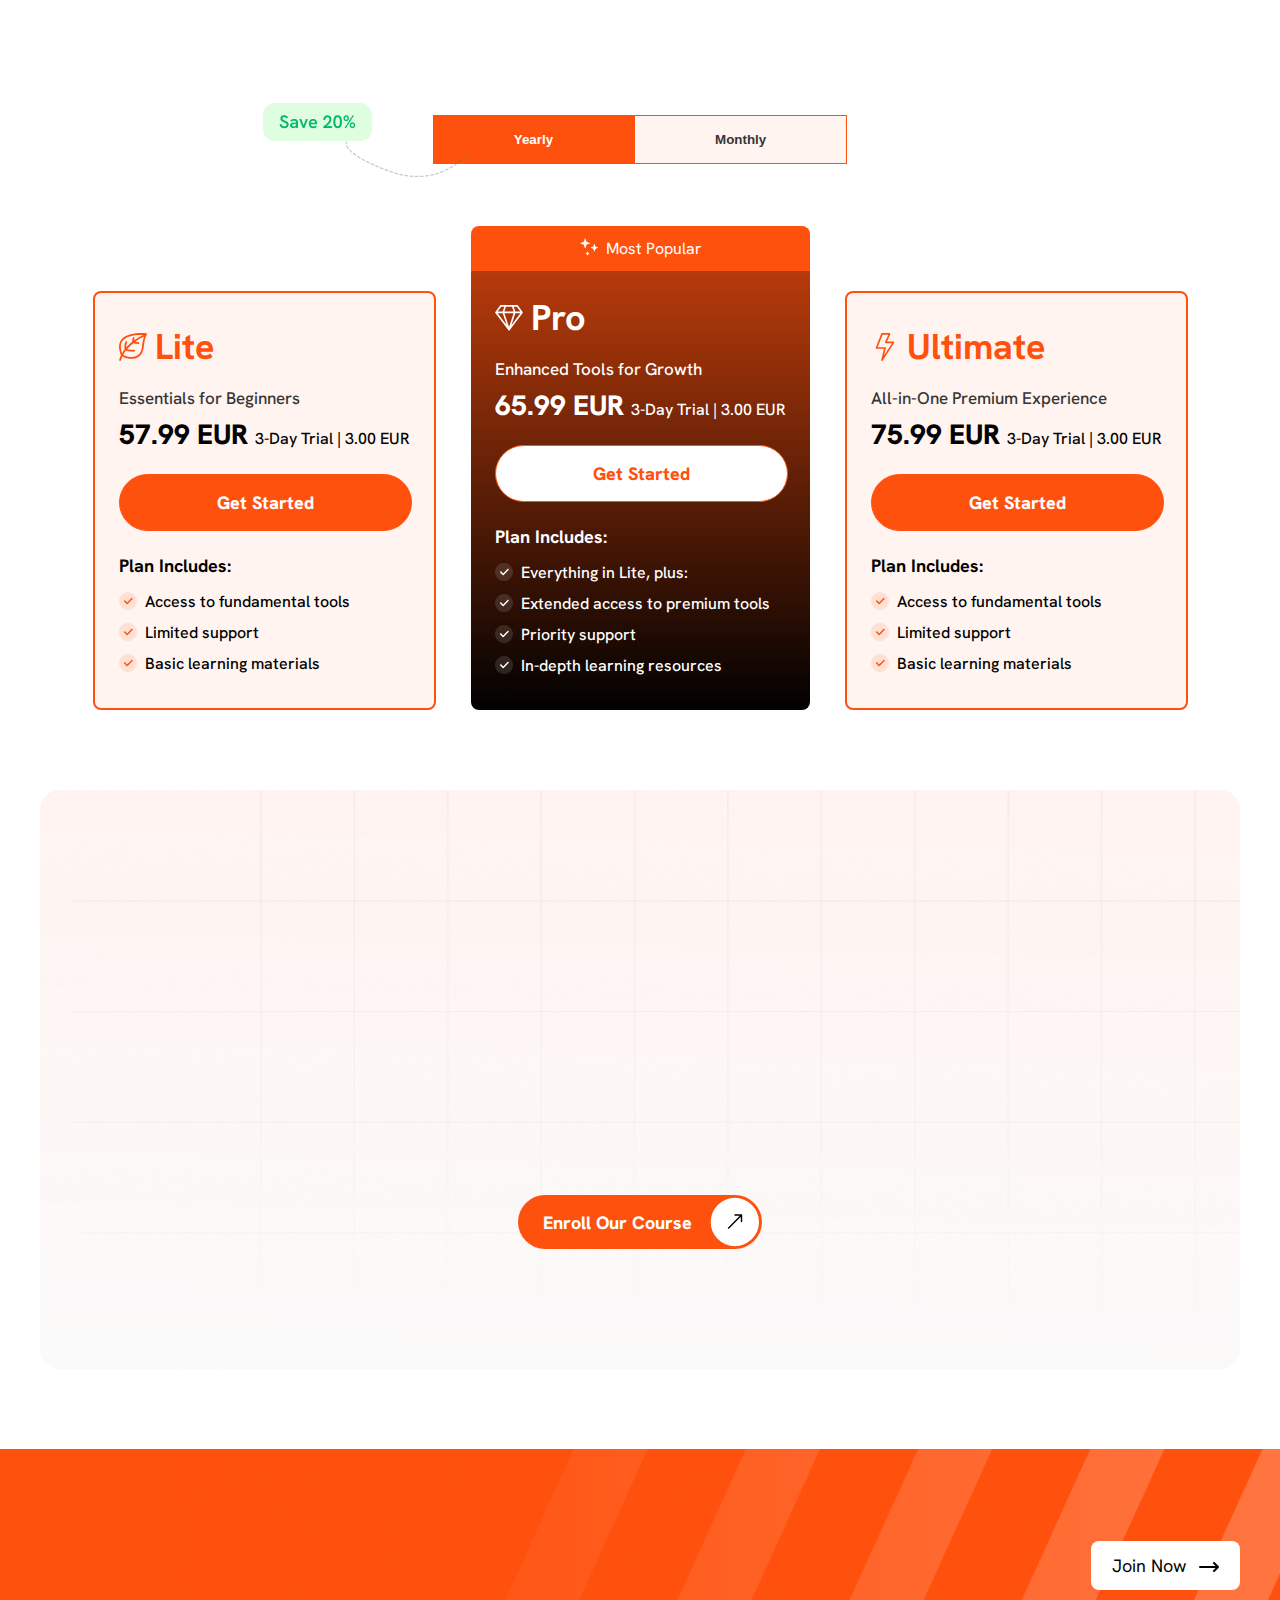
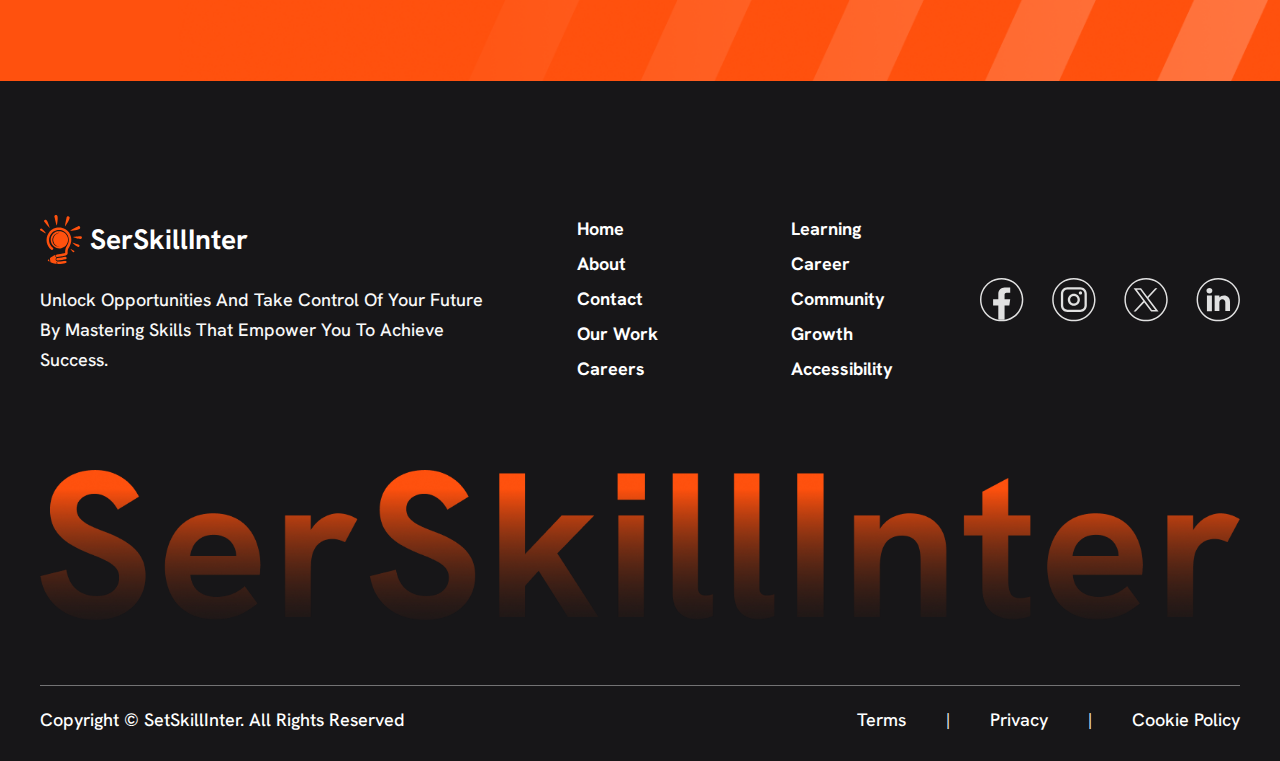
==== commit 1deb90ce: "full responsive done" ====
--- a/index.html
+++ b/index.html
@@ -83,8 +83,8 @@
               href="contact.html">Contact</a>
           </div>
           <div class="menu-btn-wrapper">
-            <a class="outline-btn" href="sign-in.html" class><span>Login</span></a>
-            <a class="fill-btn" href="sign-up.html" class>Join Now
+            <a class="outline-btn" href="#" class><span>Login</span></a>
+            <a class="fill-btn" href="#" class>Join Now
               <span>
                 <svg xmlns="http://www.w3.org/2000/svg" width="20" height="10" viewBox="0 0 20 10" fill="none">
     <path d="M15 1L19 5M19 5L15 9M19 5H1" stroke="#fcfcfc" stroke-width="2" stroke-linecap="round" stroke-linejoin="round"/>
@@ -105,11 +105,11 @@
        <section class="home-hero-section">
         <div class="hero-content-wrapper">
           <div class="text-content-wrapper">
-            <h1>Unlock Your Potential <br>
+            <h1 class="aos-animate">Unlock Your Potential <br>
             <span>
               With New Skills
             </span></h1>
-            <a href="#" class="common-btn-2">Enroll Our Course <span>
+            <a href="#" class="common-btn-2 fill-btn">Enroll Our Course <span>
               <svg xmlns="http://www.w3.org/2000/svg" width="49" height="50" viewBox="0 0 49 50" fill="none">
                 <circle cx="24.85" cy="25" r="24.15" transform="rotate(-180 24.85 25)" fill="white"/>
                 <path d="M32.2341 18.0982C32.2341 17.6981 31.9097 17.3737 31.5096 17.3737L24.9889 17.3737C24.5888 17.3737 24.2644 17.6981 24.2644 18.0982C24.2644 18.4983 24.5888 18.8227 24.9889 18.8227L30.7851 18.8227L30.7851 24.6189C30.7851 25.019 31.1094 25.3434 31.5096 25.3434C31.9097 25.3434 32.2341 25.019 32.2341 24.6189L32.2341 18.0982ZM18.7021 31.9303L32.0219 18.6105L30.9973 17.5859L17.6775 30.9057L18.7021 31.9303Z" fill="black"/>
@@ -188,11 +188,11 @@
             <h4 class="common-sub-heading aos-animate left" data-aos="left">Gain clarity & achieve your financial goals with expert guidance.</h4>
           </div>
           <div class="why-choose-card-wrapper">
-            <div class="why-choose-card">
-              <div class="why-choose-card-img-area">
-                <img src="./assets/images/why-choose-1.png" alt="">
-              </div>
-              <div class="why-choose-card-content-area">
+            <div class="why-choose-card ">
+              <div class="why-choose-card-img-area aos-animate zoom-out">
+                <img  src="./assets/images/why-choose-1.png" alt="">
+              </div>
+              <div class="why-choose-card-content-area aos-animate zoom-out">
                 <svg xmlns="http://www.w3.org/2000/svg" width="36" height="36" viewBox="0 0 36 36" fill="none">
                   <path d="M25.5 21.7501V17.2417C25.5 16.9725 25.5 16.8379 25.459 16.7191C25.4228 16.614 25.3636 16.5183 25.2858 16.4388C25.1979 16.349 25.0775 16.2888 24.8367 16.1684L18 12.7501M6 14.2501V24.46C6 25.0179 6 25.2968 6.08703 25.541C6.16396 25.757 6.28935 25.9524 6.45357 26.1123C6.63932 26.2931 6.89291 26.4093 7.40003 26.6418L17 31.0418C17.3679 31.2104 17.5518 31.2947 17.7434 31.3279C17.9132 31.3574 18.0868 31.3574 18.2566 31.3279C18.4482 31.2947 18.6321 31.2104 19 31.0418L28.6 26.6418C29.1071 26.4093 29.3607 26.2931 29.5464 26.1123C29.7106 25.9524 29.836 25.757 29.913 25.541C30 25.2968 30 25.0179 30 24.46V14.2501M3 12.7501L17.4633 5.51843C17.6601 5.42004 17.7585 5.37085 17.8617 5.35148C17.9531 5.33434 18.0469 5.33434 18.1383 5.35148C18.2415 5.37085 18.3399 5.42004 18.5367 5.51843L33 12.7501L18.5367 19.9818C18.3399 20.0802 18.2415 20.1293 18.1383 20.1487C18.0469 20.1659 17.9531 20.1659 17.8617 20.1487C17.7585 20.1293 17.6601 20.0802 17.4633 19.9818L3 12.7501Z" stroke="#FF510E" stroke-width="2" stroke-linecap="round" stroke-linejoin="round"/>
                 </svg>
@@ -207,10 +207,10 @@
 
             <!-- second card -->
             <div class="why-choose-card why-choose-card-2">
-              <div class="why-choose-card-img-area">
+              <div class="why-choose-card-img-area aos-animate zoom-in">
                 <img src="./assets/images/why-choose-3.png" alt="">
               </div>
-              <div class="why-choose-card-content-area why-choose-card-content-area-2">
+              <div class="why-choose-card-content-area why-choose-card-content-area-2 aos-animate zoom-in">
                 <div class="why-choose-content-top">
                   <svg xmlns="http://www.w3.org/2000/svg" width="36" height="36" viewBox="0 0 36 36" fill="none">
                     <path d="M24 10.5C24 9.10504 24 8.40756 23.8467 7.83531C23.4306 6.2824 22.2176 5.06944 20.6647 4.65333C20.0924 4.5 19.395 4.5 18 4.5C16.605 4.5 15.9076 4.5 15.3353 4.65333C13.7824 5.06944 12.5694 6.2824 12.1533 7.83531C12 8.40756 12 9.10504 12 10.5M7.8 31.5H28.2C29.8802 31.5 30.7202 31.5 31.362 31.173C31.9265 30.8854 32.3854 30.4265 32.673 29.862C33 29.2202 33 28.3802 33 26.7V15.3C33 13.6198 33 12.7798 32.673 12.138C32.3854 11.5735 31.9265 11.1146 31.362 10.827C30.7202 10.5 29.8802 10.5 28.2 10.5H7.8C6.11984 10.5 5.27976 10.5 4.63803 10.827C4.07354 11.1146 3.6146 11.5735 3.32698 12.138C3 12.7798 3 13.6198 3 15.3V26.7C3 28.3802 3 29.2202 3.32698 29.862C3.6146 30.4265 4.07354 30.8854 4.63803 31.173C5.27976 31.5 6.11984 31.5 7.8 31.5Z" stroke="#FF510E" stroke-width="2" stroke-linecap="round" stroke-linejoin="round"/>
@@ -227,7 +227,7 @@
             <!-- 3rd card -->
             <div class="why-choose-card">
               
-              <div class="why-choose-card-content-area">
+              <div class="why-choose-card-content-area aos-animate zoom-out">
                 <svg xmlns="http://www.w3.org/2000/svg" width="36" height="36" viewBox="0 0 36 36" fill="none">
                   <path d="M30 18.75V10.2C30 7.67976 30 6.41965 29.5095 5.45704C29.0781 4.61031 28.3897 3.9219 27.543 3.49047C26.5804 3 25.3202 3 22.8 3H13.2C10.6798 3 9.41965 3 8.45704 3.49047C7.61031 3.9219 6.9219 4.61031 6.49047 5.45704C6 6.41965 6 7.67976 6 10.2V25.8C6 28.3202 6 29.5804 6.49047 30.543C6.9219 31.3897 7.61031 32.0781 8.45704 32.5095C9.41965 33 10.6798 33 13.2 33H18M21 16.5H12M15 22.5H12M24 10.5H12M21.75 28.5L24.75 31.5L31.5 24.75" stroke="#FF510E" stroke-width="2" stroke-linecap="round" stroke-linejoin="round"/>
                 </svg>
@@ -238,7 +238,7 @@
                   Stay ahead of the curve with our commitment to ongoing curriculum updates, ensuring relevance and alignment with the latest industry standards and advancements.
                 </p>
               </div>
-              <div class="why-choose-card-img-area">
+              <div class="why-choose-card-img-area aos-animate zoom-out">
                 <img src="./assets/images/why-choose-2.png" alt="">
               </div>
             </div>
@@ -254,8 +254,8 @@
           <div class="section-heading-wrapper-2">
             <h3 class="common-heading aos-animate"  data-aos="fade-up">Discover, Enroll & <span class="common-span-text">Learn Everything</span></h3>
             <div class="section-heading-wrapper-2-right">
-               <h4 class="common-sub-heading">Gain clarity & achieve your financial goals with expert guidance.</h4>
-               <a href="#" class="common-btn-2">Explore All Service
+               <h4 class="common-sub-heading aos-animate left" data-aos="fade-up">Gain clarity & achieve your financial goals with expert guidance.</h4>
+               <a href="#" class="common-btn-2 fill-btn">Explore All Service
                 <span>
                   <svg xmlns="http://www.w3.org/2000/svg" width="49" height="50" viewBox="0 0 49 50" fill="none">
                     <circle cx="24.85" cy="24.9999" r="24.15" transform="rotate(-180 24.85 24.9999)" fill="white"/>
@@ -622,7 +622,7 @@
               <h3 class="common-heading aos-animate"  data-aos="fade-up">Unlock Your Learning <br> <span class="common-span-text">Potential Today</span></h3>
               <h4 class="common-sub-heading aos-animate left" data-aos="left" >Join thousands of learners around the world who are advancing their careers with our expertly crafted courses.</h4>
             </div>
-            <a href="#" class="common-btn-2">Enroll Our Course
+            <a href="#" class="common-btn-2 fill-btn">Enroll Our Course
               <span>
                 <svg xmlns="http://www.w3.org/2000/svg" width="49" height="50" viewBox="0 0 49 50" fill="none">
                   <circle cx="24.85" cy="24.9999" r="24.15" transform="rotate(-180 24.85 24.9999)" fill="white"/>
@@ -632,8 +632,8 @@
              </a>
             </div>
              <!-- relative images -->
-              <img class="layer-img layer-img-1" src="./assets/images/layer-1.png" alt="layer-1" srcset="">
-              <img class="layer-img layer-img-2" src="./assets/images/layer-2.png" alt="layer-1" srcset="">
+              <img class="layer-img layer-img-1 aos-animate zoom-in " src="./assets/images/layer-1.png" alt="layer-1" srcset="">
+              <img class="layer-img layer-img-2 aos-animate zoom-out" src="./assets/images/layer-2.png" alt="layer-1" srcset="">
           </div>
          
         </div>
@@ -641,21 +641,38 @@
       <!-- unlock potential section end -->
 
       <!-- get started banner start -->
-       <section class="get-started-section">
+      <section class="get-started-section">
         <div class="section-padding-x">
           <div class="get-started-content-wrapper">
-            <h3>Get Started for Free</h3>
-            <p>At Learnly, we empower individuals by unlocking their potential through quality education. Join a diverse learning community that fosters collaboration and support. </p>
-            <a class="fill-btn" href="#">Join Now
+            <h3 class="aos-animate left">Get Started for Free</h3>
+            <p class="aos-animate">
+              At Learnly, we empower individuals by unlocking their potential
+              through quality education. Join a diverse learning community that
+              fosters collaboration and support.
+            </p>
+            <a class="fill-btn" href="#"
+              >Join Now
               <span>
-                <svg xmlns="http://www.w3.org/2000/svg" width="20" height="10" viewBox="0 0 20 10" fill="none">
-    <path d="M15 1L19 5M19 5L15 9M19 5H1" stroke="#fcfcfc" stroke-width="2" stroke-linecap="round" stroke-linejoin="round"></path>
-  </svg>
+                <svg
+                  xmlns="http://www.w3.org/2000/svg"
+                  width="20"
+                  height="10"
+                  viewBox="0 0 20 10"
+                  fill="none"
+                >
+                  <path
+                    d="M15 1L19 5M19 5L15 9M19 5H1"
+                    stroke="#fcfcfc"
+                    stroke-width="2"
+                    stroke-linecap="round"
+                    stroke-linejoin="round"
+                  ></path>
+                </svg>
               </span>
             </a>
           </div>
         </div>
-       </section>
+      </section>
       <!-- get started banner end -->
 
     </main>
@@ -706,10 +723,25 @@
           <!-- Right Section -->
           <div class="footer-right">
             <div class="social-icons">
-              <a href="#"><img src="./assets/images/fb.svg" alt="Facebook"></a>
-              <a href="#"><img src="./assets/images/instagram.svg" alt="Instagram"></a>
-              <a href="#"><img src="./assets/images/x.svg" alt="Twitter"></a>
-              <a href="#"><img src="./assets/images/linkedin.svg" alt="Twitter"></a>
+              <a href="#"><svg xmlns="http://www.w3.org/2000/svg" width="44" height="44" viewBox="0 0 44 44" fill="none">
+                <path d="M21.7062 43.3299H21.6109C9.69478 43.3299 0 33.6323 0 21.7126V21.6173C0 9.69766 9.69478 0 21.6109 0H21.7062C33.6224 0 43.3171 9.69766 43.3171 21.6173V21.7126C43.3171 33.6323 33.6224 43.3299 21.7062 43.3299ZM21.6109 1.46667C10.5027 1.46667 1.46624 10.5058 1.46624 21.6173V21.7126C1.46624 32.8241 10.5027 41.8632 21.6109 41.8632H21.7062C32.8145 41.8632 41.8509 32.8241 41.8509 21.7126V21.6173C41.8509 10.5058 32.8145 1.46667 21.7062 1.46667H21.6109Z" fill="#E1E1E1"/>
+                <path d="M24.5726 16.8069V21.3668H30.2117L29.3188 27.5092H24.5726V41.6612C23.621 41.7932 22.6474 41.8621 21.6591 41.8621C20.5184 41.8621 19.3982 41.7712 18.3073 41.5952V27.5092H13.1066V21.3668H18.3073V15.7876C18.3073 12.3263 21.1122 9.51904 24.574 9.51904V9.52198C24.5843 9.52198 24.5931 9.51904 24.6034 9.51904H30.2132V14.8313H26.5476C25.4582 14.8313 24.574 15.7157 24.574 16.8055L24.5726 16.8069Z" fill="#E1E1E1"/>
+              </svg></a>
+              <a href="#"><svg xmlns="http://www.w3.org/2000/svg" width="44" height="44" viewBox="0 0 44 44" fill="none">
+                <path d="M21.9014 43.3299H21.8061C9.88998 43.3299 0.19519 33.6323 0.19519 21.7126V21.6173C0.19519 9.69762 9.88998 0 21.8061 0H21.9014C33.8176 0 43.5123 9.69762 43.5123 21.6173V21.7126C43.5123 33.6323 33.8176 43.3299 21.9014 43.3299ZM21.8061 1.46667C10.6979 1.46667 1.66143 10.5058 1.66143 21.6173V21.7126C1.66143 32.8241 10.6979 41.8632 21.8061 41.8632H21.9014C33.0097 41.8632 42.0461 32.8241 42.0461 21.7126V21.6173C42.0461 10.5058 33.0097 1.46667 21.9014 1.46667H21.8061Z" fill="#E1E1E1"/>
+                <path d="M28.3303 9.24951H15.3804C11.8028 9.24951 8.89233 12.1609 8.89233 15.7395V27.5902C8.89233 31.1689 11.8028 34.0802 15.3804 34.0802H28.3303C31.9079 34.0802 34.8184 31.1689 34.8184 27.5902V15.7395C34.8184 12.1609 31.9079 9.24951 28.3303 9.24951ZM11.1811 15.7395C11.1811 13.4237 13.0653 11.539 15.3804 11.539H28.3303C30.6455 11.539 32.5296 13.4237 32.5296 15.7395V27.5902C32.5296 29.9061 30.6455 31.7908 28.3303 31.7908H15.3804C13.0653 31.7908 11.1811 29.9061 11.1811 27.5902V15.7395Z" fill="#E1E1E1"/>
+                <path d="M21.855 27.7001C25.1819 27.7001 27.89 24.9926 27.89 21.6633C27.89 18.3339 25.1834 15.6265 21.855 15.6265C18.5266 15.6265 15.8199 18.3339 15.8199 21.6633C15.8199 24.9926 18.5266 27.7001 21.855 27.7001ZM21.855 17.9174C23.9209 17.9174 25.6012 19.5982 25.6012 21.6647C25.6012 23.7313 23.9209 25.4121 21.855 25.4121C19.7891 25.4121 18.1088 23.7313 18.1088 21.6647C18.1088 19.5982 19.7891 17.9174 21.855 17.9174Z" fill="#E1E1E1"/>
+                <path d="M28.4499 16.6007C29.3458 16.6007 30.076 15.8718 30.076 14.9742C30.076 14.0766 29.3472 13.3477 28.4499 13.3477C27.5526 13.3477 26.8239 14.0766 26.8239 14.9742C26.8239 15.8718 27.5526 16.6007 28.4499 16.6007Z" fill="#E1E1E1"/>
+              </svg></a>
+              <a href="#"><svg xmlns="http://www.w3.org/2000/svg" width="44" height="44" viewBox="0 0 44 44" fill="none">
+                <path d="M22.0968 43.3299H22.0016C10.0854 43.3299 0.390625 33.6323 0.390625 21.7126V21.6173C0.390625 9.69763 10.0854 0 22.0016 0H22.0968C34.013 0 43.7078 9.69763 43.7078 21.6173V21.7126C43.7078 33.6323 34.013 43.3299 22.0968 43.3299ZM22.0016 1.46667C10.8933 1.46667 1.85687 10.5058 1.85687 21.6173V21.7126C1.85687 32.8241 10.8933 41.8632 22.0016 41.8632H22.0968C33.2051 41.8632 42.2415 32.8241 42.2415 21.7126V21.6173C42.2415 10.5058 33.2051 1.46667 22.0968 1.46667H22.0016Z" fill="#E1E1E1"/>
+                <path d="M9.61078 10.2114L19.2616 23.1181L9.55066 33.6122H11.7368L20.2396 24.425L27.1089 33.6122H34.5471L24.3538 19.9795L33.3932 10.2114H31.207L23.3773 18.6727L17.0505 10.2114H9.61223H9.61078ZM12.8248 11.8219H16.2411L31.3302 32.0018H27.9139L12.8248 11.8219Z" fill="#E1E1E1"/>
+              </svg></a>
+              <a href="#"><svg xmlns="http://www.w3.org/2000/svg" width="44" height="44" viewBox="0 0 44 44" fill="none">
+                <path d="M22.2919 43.3299H22.1966C10.2805 43.3299 0.585693 33.6322 0.585693 21.7126V21.6173C0.585693 9.69765 10.2805 0 22.1966 0H22.2919C34.208 0 43.9028 9.69765 43.9028 21.6173V21.7126C43.9028 33.6322 34.208 43.3299 22.2919 43.3299ZM22.1966 1.46667C11.0884 1.46667 2.05193 10.5058 2.05193 21.6173V21.7126C2.05193 32.8241 11.0884 41.8632 22.1966 41.8632H22.2919C33.4001 41.8632 42.4366 32.8241 42.4366 21.7126V21.6173C42.4366 10.5058 33.4001 1.46667 22.2919 1.46667H22.1966Z" fill="#E1E1E1"/>
+                <path d="M11.2984 14.6488C10.7471 14.1369 10.4729 13.5033 10.4729 12.7495C10.4729 11.9956 10.7485 11.3341 11.2984 10.8208C11.8497 10.3089 12.5593 10.0522 13.4288 10.0522C14.2983 10.0522 14.9801 10.3089 15.53 10.8208C16.0813 11.3326 16.3554 11.9765 16.3554 12.7495C16.3554 13.5224 16.0798 14.1369 15.53 14.6488C14.9787 15.1607 14.2792 15.4173 13.4288 15.4173C12.5784 15.4173 11.8497 15.1607 11.2984 14.6488ZM15.8921 17.5851V33.2785H10.9348V17.5851H15.8921Z" fill="#E1E1E1"/>
+                <path d="M32.3942 19.135C33.4748 20.3083 34.0144 21.9188 34.0144 23.9692V33.0009H29.3063V24.6057C29.3063 23.5717 29.038 22.768 28.5028 22.196C27.9676 21.624 27.2462 21.3365 26.343 21.3365C25.4398 21.3365 24.7184 21.6225 24.1832 22.196C23.648 22.768 23.3797 23.5717 23.3797 24.6057V33.0009H18.6438V17.5408H23.3797V19.5912C23.8592 18.9077 24.5058 18.3679 25.3181 17.9705C26.1304 17.573 27.0439 17.375 28.06 17.375C29.8693 17.375 31.315 17.9617 32.3942 19.135Z" fill="#E1E1E1"/>
+              </svg></a>
             </div>
           </div>
           </div>
--- a/assets/css/common.css
+++ b/assets/css/common.css
@@ -80,6 +80,10 @@
 body::-webkit-scrollbar {
     display: none;
 }
+main{
+    width: 100%;
+    overflow: hidden;
+}
 
 /* common style starts */
 
@@ -134,12 +138,12 @@
 }
 
 .common-btn-2 {
-    padding: 2px 3px 2px 24.7px;
+    padding: 2px 3px 2px 24.7px !important;
     display: flex;
     align-items: center;
     justify-content: center;
     gap: 10px;
-    border-radius: 30px;
+    border-radius: 30px !important;
     background: var(--primary);
     color: var(--white);
     font-size: 18px;
--- a/assets/css/style.css
+++ b/assets/css/style.css
@@ -144,6 +144,17 @@
   font-style: normal;
   font-weight: 500;
   line-height: 32px;
+}
+.menu-area-menu.active .menu-area a::after {
+  content: "";
+  position: absolute;
+  height: 2px;
+  width: 100%;
+  background-color: var(--primary);
+  bottom: -3px;
+  left: 0;
+  border-radius: 4px;
+  transition: width 0.5s ease-in-out, background-color 0.3s ease-in-out;
 }
 
 .menu-btn-wrapper {
@@ -239,6 +250,13 @@
 .fill-btn:hover svg {
   transform: rotate(-33deg);
 }
+.common-btn-2.fill-btn:hover {
+  background: rgb(165, 223, 79);
+  color: var(--black);
+}
+.common-btn-2.fill-btn:hover svg {
+  transform: rotate(44deg);
+}
 
 .mobile-menu {
   cursor: pointer;
@@ -303,15 +321,18 @@
   font-style: italic;
   font-weight: 400;
 }
+.home-hero-section a{
+  margin-top: 10px;
+}
 /* home hero end */
 
 /* home hero slider start */
 
 .hero-slider {
   width: 100%;
-  max-width: 1200px;
   position: relative;
-  margin-top: -150px !important;
+  margin-top: -238px !important;
+  overflow: hidden;
 }
 
 
@@ -321,7 +342,7 @@
   width: calc(250px * 12);
   align-items: center;
   animation: scroll 10s linear infinite;
-  overflow: hidden;
+  /* overflow: hidden; */
 }
 
 .slide {
@@ -425,6 +446,7 @@
 border-radius: 24px;
 border: 1px solid rgba(0, 0, 0, 0.11);
 background: #FFF4F0;
+flex-grow: 1;
 }
 .why-choose-card-2 .why-choose-card-content-area{
   border-radius: 24px;
@@ -730,7 +752,9 @@
   position: relative;
   padding: 120px 0px;
   border-radius: 20px;
-
+   overflow: hidden;
+   background-size: cover;
+   background-repeat: no-repeat;
 }
 .unlock-potential-area-content{
   display: flex;
@@ -738,6 +762,9 @@
   justify-content: center;
   flex-direction: column;
   z-index: 10;
+  max-width: 580px;
+  margin: 0 auto;
+  text-align: center;
 }
 .layer-img{
   position: absolute;
@@ -757,6 +784,7 @@
   background-image: url('../images/get-started-banner.png');
   background-size: cover;
   background-repeat: no-repeat;
+  background-position: right;
 }
 .get-started-content-wrapper{
   padding: 66px 0px;
@@ -780,7 +808,7 @@
   font-style: normal;
   font-weight: 600;
   line-height: 36.3px;
-  max-width: 705px;
+  max-width: 655px;
 }
 .get-started-content-wrapper a{
 background-color: var(--white);
@@ -820,7 +848,9 @@
 .about-hero-section{
   background-image: url('../images/about-hero-banner.png');
   background-repeat: no-repeat;
-  height: 77vh;
+  height: 57vh;
+  background-size: cover;
+  background-position: center;
 }
 .about-hero-section .hero-content-wrapper{
   max-width: 792px;
@@ -1044,6 +1074,7 @@
     color: var(--primary);
     font-weight: bold;
     transition: transform 0.3s ease-in-out;
+    margin-left: 8px;
 }
 
 /* Answer (Hidden by default) */
@@ -1195,6 +1226,19 @@
   gap: 40px;
   color: var(--white);
 }
+.social-icons svg path {
+  transition: 0.3s ease-in-out;
+}
+
+.social-icons a:hover svg path:first-child {
+  stroke: #fa500d; 
+  
+}
+.social-icons a:hover svg path:last-child {
+  stroke: #fff; 
+  fill: #f18256; 
+  
+}
 
 
 @media (max-width: 768px) {
--- a/assets/css/responsive.css
+++ b/assets/css/responsive.css
@@ -1,19 +1,209 @@
 @media only screen and (min-width: 1366px) and (max-width: 1600px) {
+  .tall {
+    height: 303px;
+}
+.short {
+  height: 206px;
+}
+
+.slide {
+    width: 448px;
+}
+.hero-slider {
+  margin-top: -171px !important;
+}
+}
+
+@media screen and (max-width: 1500px) {
+  .faq-content-wrapper {
+    padding: 0;
+    gap: 50px;
+  }
+
+  .stats-container {
+    grid-template-columns: repeat(2, 1fr);
+  }
+
+  .stat-box h2 {
+    font-size: 40px;
+    line-height: 0;
+  }
+
+  .content-box h2 {
+    font-size: 40px;
+    line-height: 44px;
+  }
+}
+
+@media screen and (max-width: 1200px) {
+  .team-content-wrapper {
+    flex-direction: column;
+  }
+
+  .faq-content-wrapper {
+    flex-direction: column;
+    align-items: center;
+    gap: 30px;
+    padding: 0 !important;
+  }
+
+  .faq-item {
+    padding: 30px 0;
+  }
+
+  .stats-content-wrapper {
+    flex-direction: column-reverse;
+  }
+
+  .stats-container {
+    grid-template-columns: repeat(3, 1fr);
+  }
+
+  .stat-box h2 {
+    font-size: 40px;
+    line-height: 22.561px;
+  }
+
+  .common-sub-heading {
+    text-align: center;
+  }
+
+  .get-started-content-wrapper {
+    gap: 40px;
+  }
+
+  .get-started-content-wrapper h3 {
+    font-size: 44px;
+    line-height: 54px;
+  }
+
+  .common-heading {
+    font-size: 48px !important;
+    line-height: 56px !important;
+  }
+
+  .section-heading-wrapper {
+    padding: 0 20px;
+  }
 }
 
 @media only screen and (min-width: 1200px) and (max-width: 1365px) {
+  .text-content-wrapper h1 {
+    font-size: 75px;
+    line-height: 90.941px;
+  }
+  .tall {
+    height: 303px;
+}
+.short {
+  height: 206px;
+}
+
+.slide {
+    width: 448px;
+}
+.hero-slider {
+  margin-top: -171px !important;
+}
+.why-choose-common-heading {
+  font-size: 20px;
+  line-height: 30px;
+}
+.why-choose-card-2 .why-choose-card-content-area {
+  padding: 24px;
+}
+.price-cards-grid {
+  gap: 35px;
+}
+.price_text>span {
+  font-size: 28px;
+  font-weight: 800;
+}
+.price_text {
+  line-height: 30px;
+}
+.price_subtitle {
+  font-size: 17px;
+  line-height: 26px;
+}
+.get-started-content-wrapper h3 {
+  font-size: 40px;
+  line-height: 50px;
+  max-width: 240px;
+}
+.get-started-content-wrapper p {
+  font-size: 20px;
+  line-height: 30.3px;
+  max-width: 580px;
+}
 }
 
 @media only screen and (min-width: 992px) and (max-width: 1199px) {
+  .common-para{
+    font-size: 17px;
+  }
   .tm-br-class{
     display: none;
   }
+  /* home page */
+  .tall {
+    height: 283px;
+}
+.short {
+  height: 181px;
+}
+
+.slide {
+    width: 408px;
+}
+.hero-slider {
+  margin-top: -171px !important;
+}
+.text-content-wrapper h1 {
+  font-size: 65px;
+  line-height: 88.941px;
+}
+.why-choose-common-heading {
+  font-size: 18px;
+  line-height: 30px;
+}
+.why-choose-card-2 .why-choose-card-content-area {
+  padding: 24px;
+}
+.price-cards-grid {
+  gap: 25px;
+}
+.price_text>span {
+  font-size: 28px;
+  font-weight: 800;
+}
+.price_text {
+  line-height: 30px;
+}
+.price_subtitle {
+  font-size: 16px;
+  line-height: 26px;
+}
+.get-started-content-wrapper h3 {
+  font-size: 28px;
+  line-height: 41px;
+  max-width: 240px;
+}
+.get-started-content-wrapper p {
+  font-size: 18px;
+  line-height: 28.3px;
+  max-width: 479px;
+}
+.get-started-content-wrapper {
+  gap: 25px !important;
+}
 }
 
 @media only screen and (min-width: 992px) {
   .close-sidebar-btn {
     display: none;
   }
+
 }
 
 @media only screen and (max-width: 991px) {
@@ -72,15 +262,109 @@
 .logo-name {
   color: var(--primary);
 }
-}
-
-@media (min-width: 768px) {
+
+.get-started-content-wrapper {
+  flex-wrap: wrap;
+  gap: 24px;
+}
+
+.common-heading {
+  font-size: 44px !important;
+  line-height: 52px !important;
+}
+}
+
+@media (max-width: 768px) {
   .price-cards-grid {
     gap: 30px;
     flex-direction: column;
+    align-items: center;
 }
 .pro_card {
   margin-top: 40px;
+}
+.why-choose-card-wrapper {
+  grid-template-columns: repeat(1, 1fr);
+  gap: 20px;
+}
+.section-heading-wrapper-2 {
+  gap: 4px;
+  flex-direction: column;
+  align-items: center;
+}
+.footer-bottom {
+  flex-direction: column-reverse;
+  align-items: center;
+  gap: 12px;
+}
+.section-heading-wrapper-2-right {
+  gap: 18px;
+  align-items: center;
+}
+
+/* about us page responsive */
+.tem-img-area {
+  width: 100%;
+  height: auto;
+  overflow: hidden;
+}
+.tem-img-area img {
+  width: 100%;
+  height: 100%;
+  object-fit: cover;
+}
+
+.stats-container {
+  display: grid;
+  grid-template-columns: repeat(2, 1fr);
+}
+
+.learn-more {
+  width: fit-content;
+  margin: auto;
+}
+
+.section-heading-wrapper {
+  margin-bottom: 30px;
+}
+
+.faq-question p {
+  font-size: 22px;
+}
+
+.stat-box h2 {
+  font-size: 34px;
+}
+
+.get-started-content-wrapper h3 {
+  font-size: 38px;
+  line-height: 50px;
+  max-width: 100%;
+}
+
+.get-started-content-wrapper p {
+  font-size: 20px;
+  line-height: 32.3px;
+}
+
+.common-heading {
+  font-size: 38px !important;
+  line-height: 48px !important;
+}
+.content-box h2 {
+  font-size: 35px;
+  line-height: 34px;
+}
+.content-box p {
+  font-size: 17px;
+  margin: 15px 0 22px;
+}
+.stats-content-wrapper-img-area {
+  max-height: 508px;
+}
+.home-hero-section {
+
+  height: 75vh;
 }
 }
 
@@ -91,7 +375,7 @@
   }
 
   .common-sub-heading {
-    font-size: 17px;
+    font-size: 16px;
     line-height: 25.24px;
   }
 
@@ -102,6 +386,80 @@
 
   .common-para {
     font-size: 17px;
+    line-height: 26.52px;
+  }
+  .faq-content-wrapper {
+    width: 100%;
+    gap: 35px;
+    padding: 0px 70px;
+}
+
+/* home page */
+  /* home page */
+  .text-content-wrapper h1 {
+    font-size: 60px;
+    line-height: 78.941px;
+}
+  .tall {
+    height: 273px;
+}
+.short {
+  height: 171px;
+}
+
+.slide {
+    width: 350px;
+}
+.hero-slider {
+  margin-top: -171px !important;
+}
+.why-choose-card-content-area {
+  padding: 20px;
+}
+.why-choose-common-heading {
+  font-size: 16px;
+  line-height: 30px;
+}
+.why-choose-card-2 .why-choose-card-content-area {
+  padding: 20px;
+}
+.why-choose-card {
+  gap: 16px;
+}
+.section-heading-wrapper-2 {
+  gap: 35px;
+}
+.section-heading-wrapper-2-right .common-sub-heading {
+  text-align: start !important;
+}
+.section-heading-wrapper-2-right {
+  gap: 16px;
+}
+.team-para {
+  font-size: 35px;
+  line-height: 56px;
+}
+}
+
+@media only screen and (min-width: 501px) and (max-width: 767px) {
+  .common-heading {
+    font-size: 24px;
+    line-height: 35px;
+  }
+
+  .common-sub-heading {
+    font-size: 17px;
+    line-height: 25.24px;
+    text-align: center;
+  }
+
+  .common-heading-lg {
+    font-size: 27px;
+    line-height: 38.36px;
+  }
+
+  .common-para {
+    font-size: 16px;
     line-height: 26.52px;
   }
   .faq-content-wrapper {
@@ -110,32 +468,62 @@
     padding: 0px 70px;
   
 }
-}
-
-@media only screen and (min-width: 501px) and (max-width: 767px) {
-  .common-heading {
-    font-size: 24px;
-  }
-
-  .common-sub-heading {
-    font-size: 17px;
-    line-height: 25.24px;
-  }
-
-  .common-heading-lg {
-    font-size: 27px;
-    line-height: 38.36px;
-  }
-
-  .common-para {
-    font-size: 16px;
-    line-height: 26.52px;
-  }
-  .faq-content-wrapper {
-    width: 100%;
-    gap: 35px;
-    padding: 0px 70px;
-  
+.section-heading-wrapper {
+  gap: 15px;
+  margin-bottom: 35px;
+}
+
+  /* home page */
+  .text-content-wrapper h1 {
+    font-size: 35px;
+    line-height: 50.941px;
+}
+  .tall {
+    height: 200px;
+}
+.short {
+  height: 121px;
+}
+
+.slide {
+    width: 250px;
+}
+.hero-slider {
+  margin-top: -121px !important;
+}
+.layer-img {
+  height: 140px;
+}
+.price-tab-btn {
+  padding: 14px 50px;
+}
+.yearly-discount {
+  position: absolute;
+  bottom: -18px;
+  left: -77px;
+  width: 121px;
+}
+.pricing-card-content-wrapper {
+  gap: 50px;
+}
+.team-para {
+  font-size: 24px;
+  line-height: 45px;
+}
+
+/* footer */
+.footer-container-bottom {
+  margin: 50px 0px 40px;
+}
+.custom-footer {
+  padding-top: 60px;
+
+}
+.footer-about {
+  font-size: 17px;
+}
+.footer-links a {
+  font-size: 16px;
 }
 
 }
@@ -143,11 +531,13 @@
   .common-heading {
     font-size: 18px;
     padding: 0px 10px;
+    line-height: 30px;
   }
 
   .common-sub-heading {
-    font-size: 17px;
-    line-height: 25.24px;
+    font-size: 14px;
+    line-height: 24.24px;
+    text-align: center;
   }
 
   .common-heading-lg {
@@ -159,5 +549,192 @@
     font-size: 15px;
     line-height: 24.52px;
   }
+  .section-heading-wrapper {
+    gap: 10px;
+    margin-bottom: 30px;
+  }
+
+  /* home page */
+  .text-content-wrapper h1 {
+    font-size: 30px;
+    line-height: 40.941px;
+}
+  .tall {
+    height: 200px;
+}
+.short {
+  height: 121px;
+}
+
+.slide {
+    width: 250px;
+}
+.hero-slider {
+  margin-top: -121px !important;
+}
+.layer-img {
+  height: 90px;
+}
+.pagination span { 
+  width: 12px;  
+  height: 12px;
+}
+.pagination span.active { 
+  width: 16px;  
+  height: 16px;
+}
+.pagination span.active { /* Fix selector */
+  width: 24px;  /* Increase size */
+  height: 24px;
+  background-color: var(--primary);
+}
+.price-tab-btn {
+  padding: 12px 40px;
+}
+.yearly-discount {
+  position: absolute;
+  bottom: 14px;
+  left: -31px;
+  width: 121px;
+}
+.pricing-card-content-wrapper {
+  gap: 50px;
+}
+.section-heading-wrapper-2-right {
+  gap: 17px;
+}
+.slide-para {
+  padding: 30px;
+  color: white;
+  font-size: 24px;
+  font-weight: 700;
+  line-height: 34px;
+}
+.unlock-potential-area {
+  padding: 75px 0px;
+}
+.price-cards {
+  gap: 12px;
+  padding: 15px;
+}
+.price_subtitle {
+  font-size: 18px;
+  line-height: 24px;
+}
+.price_title {
+  line-height: 45px;
+  font-size: 30px;
+}
+.price_text>span {
+  font-size: 28px;
+}
+.price_get_start {
+ padding: 12px 0px;
+  font-size: 16px;
+}
+.price_text {
+  line-height: 40px;
+  font-size: 15px;
+}
+.plans_features_list {
+  gap: 5px;
+  font-size: 14px;
+  margin-bottom: 10px;
+}
+.price-cards {
+  width: auto;
+}
+
+/* about us page responsive */
+.content-box h2 {
+  font-size: 32px;
+  line-height: 40px;
+}
+.stats-container {
+  display: grid;
+  grid-template-columns: repeat(1, 1fr);
+}
+
+.team-para {
+  font-size: 32px;
+  line-height: 44px;
+}
+
+.team-content-wrapper {
+  padding: 30px;
+  gap: 30px;
+}
+
+.faq-item {
+  padding: 20px 0;
+}
+
+.faq-question p {
+  font-size: 18px;
+}
+
+.get-started-content-wrapper h3 {
+  font-size: 30px;
+  line-height: 44px;
+}
+
+.get-started-content-wrapper p {
+  font-size: 18px;
+  line-height: 26px;
+}
+.common-heading {
+  font-size: 32px !important;
+  line-height: 44px !important;
+}
+.team-para {
+  font-size: 20px;
+  line-height: 42px;
+}
+.stat-box h2 {
+  font-size: 28px;
+}
+.stats-content-wrapper-img-area {
+  max-height: 358px;
+}
+.get-started-content-wrapper {
+  padding: 50px 0px;
+}
+.faq-answer p {
+
+  font-size: 14px;
+  line-height: 25px;
+  margin: 6px 0;
+}
+/* about us page responsive */
+
+/* footer */
+.custom-footer {
+  padding-top: 40px;
+}
+.footer-container-bottom {
+  margin: 35px 0px 25px;
+}
+.footer-left {
+  gap: 12px;
+}
+.footer-about {
+  font-size: 16px;
+  line-height: 27.7px;
+}
+.footer-links a {
+  font-size: 15px;
+  line-height: 25px; 
+}
+.social-icons {
+  gap: 20px;
+}
+.footer-polices {
+ justify-content: center;
+  gap: 20px;
+}
+.footer-copyright, .footer-polices a {
+  font-size: 14px;
+  line-height: 25px;
+}
   
 }
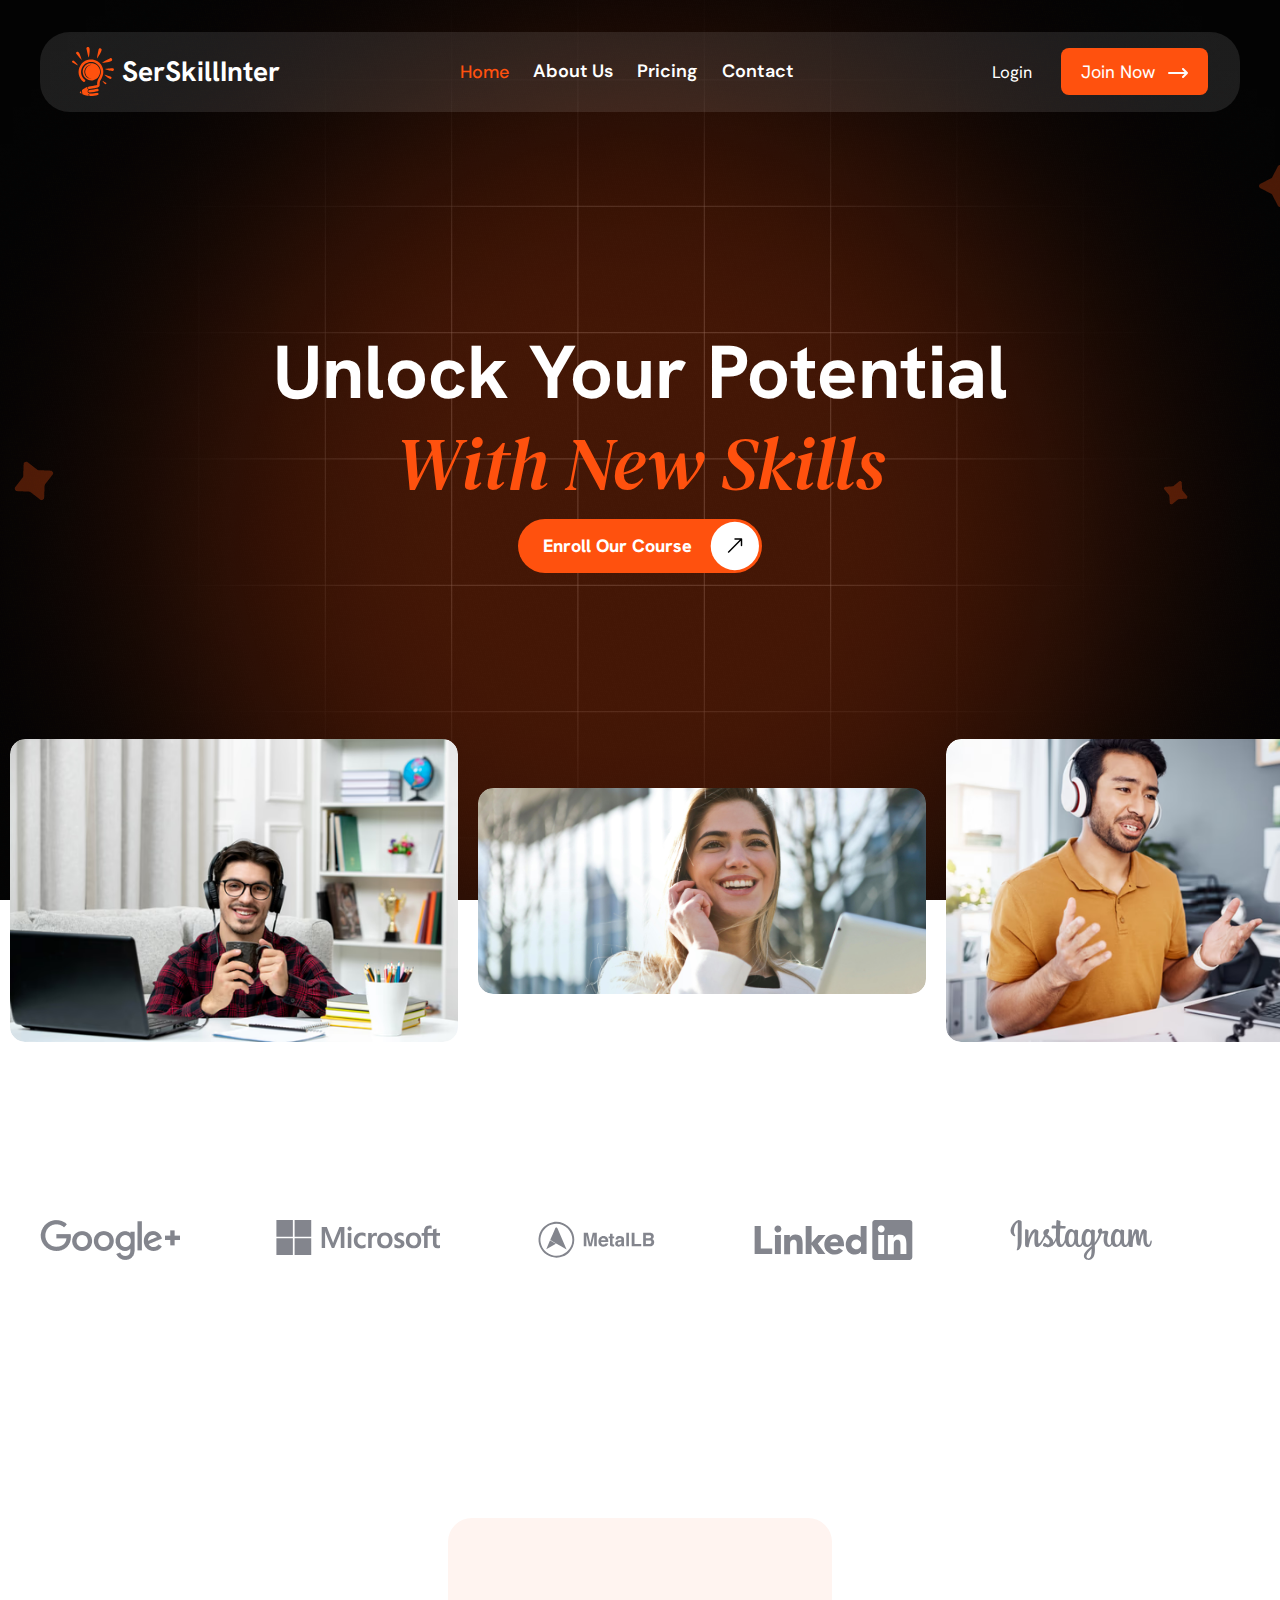
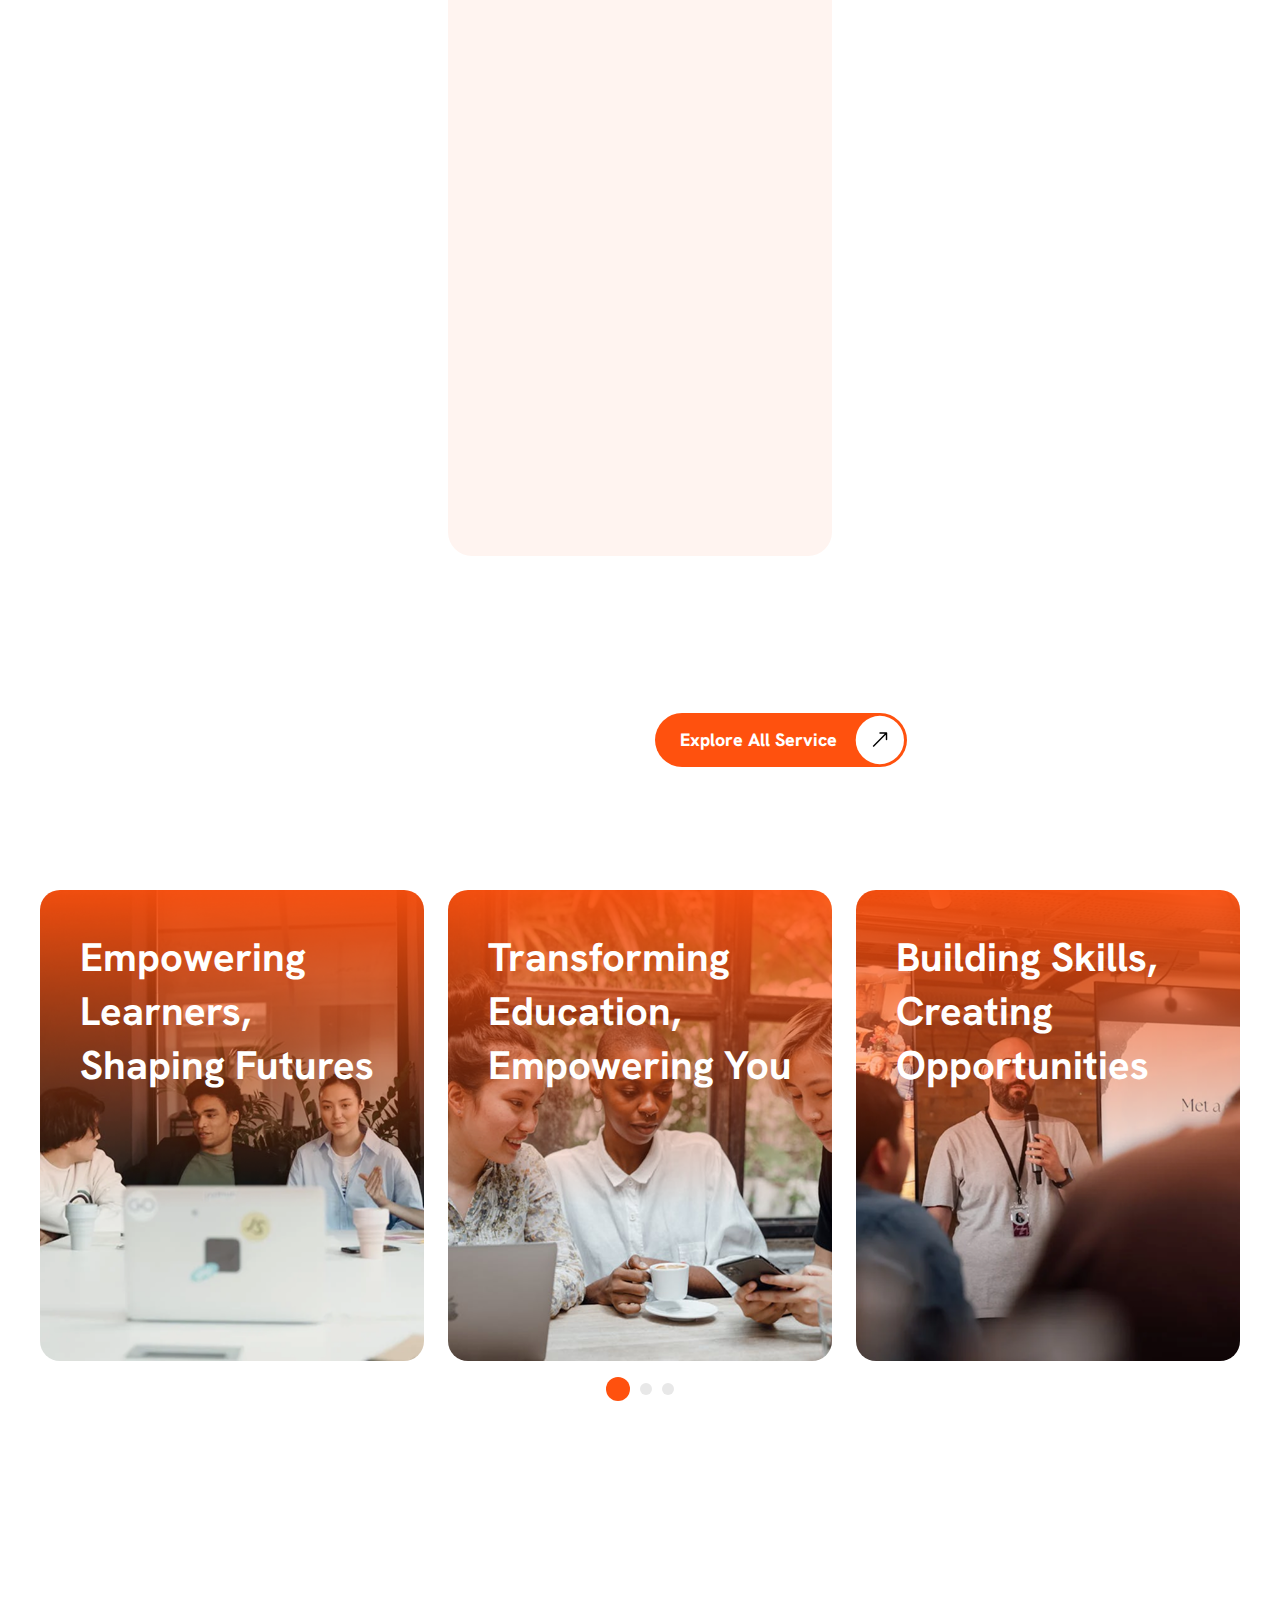
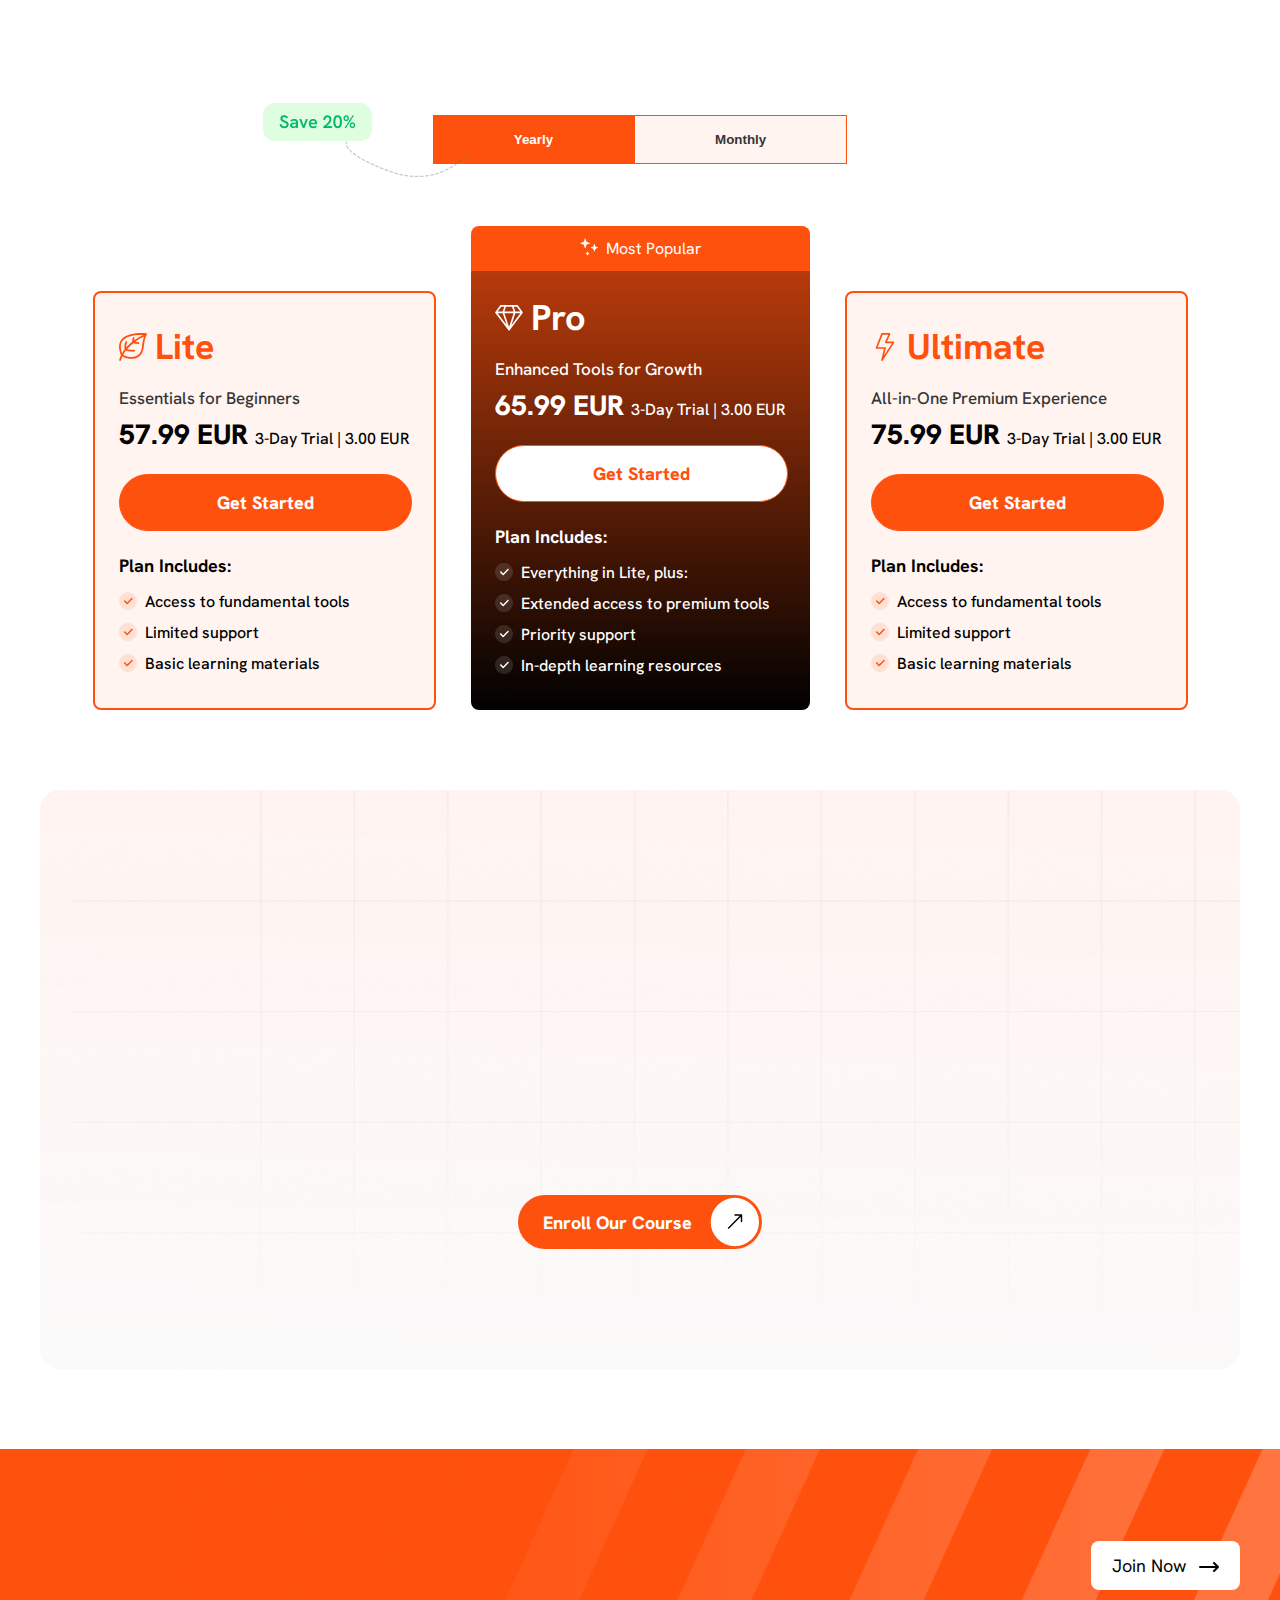
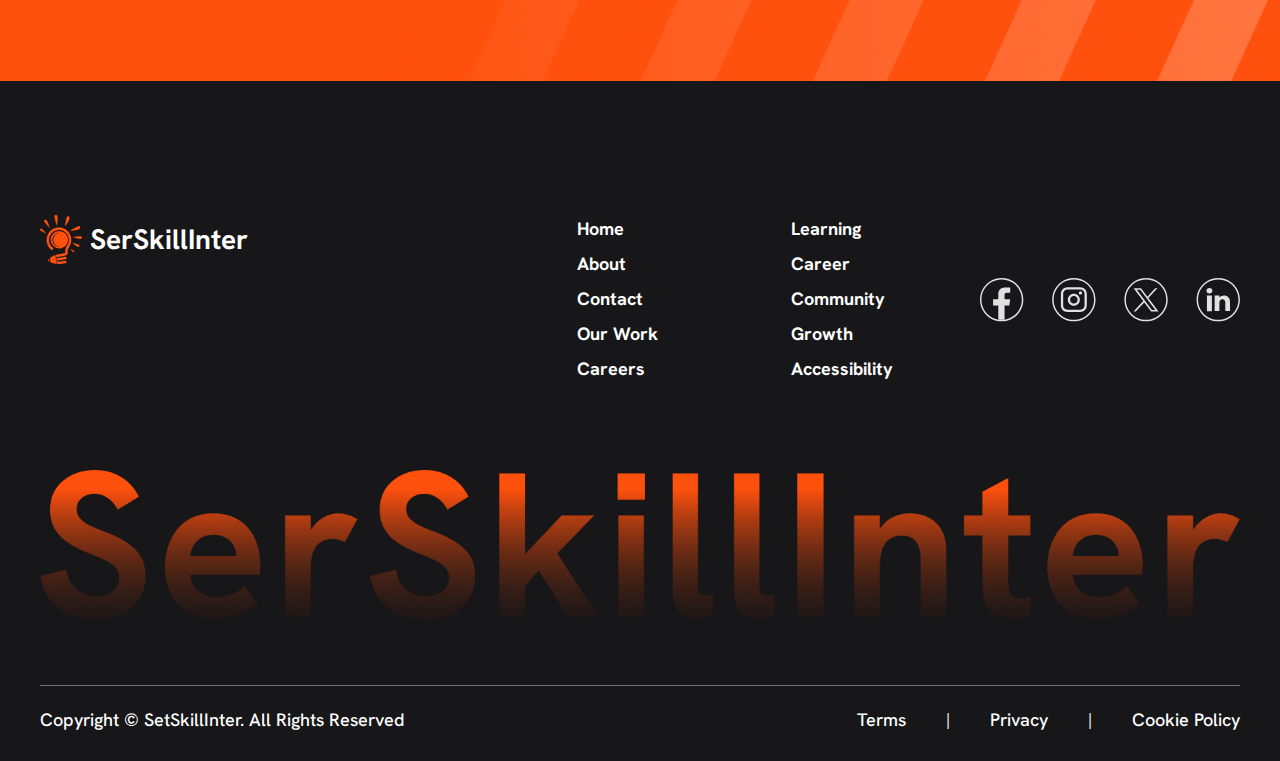
==== commit e495c8a2: "all animation done" ====
--- a/index.html
+++ b/index.html
@@ -148,7 +148,7 @@
       <section class="partner-section common-padding">
         <div class="section-padding-x">
           <div class="section-heading-wrapper">
-            <h4 class="common-sub-heading">Our Valued Partners</h4>
+            <h4 class="common-sub-heading aos-animate"  data-aos="fade-down" >Our Valued Partners</h4>
           </div>
           <div class="partner-content-wrapper">
             
@@ -691,7 +691,7 @@
                 <p class="logo-name">SerSkillInter</p>
               </a>
             </div>
-            <p class="footer-about">
+            <p class="footer-about aos-animate ">
               Unlock opportunities and take control of your future by mastering skills that empower you to achieve success.
             </p>
           </div>
--- a/assets/css/style.css
+++ b/assets/css/style.css
@@ -433,6 +433,10 @@
   overflow: hidden;
   width: 100%;
   height: 321px;
+  transition: .3s ease-in-out;
+}
+.why-choose-card-img-area:hover img{
+  transform: scale(1.1);
 }
 .why-choose-card-img-area img{
   border-radius: 24px;
@@ -440,6 +444,7 @@
   width: 100%;
   height: 100%;
   object-fit: cover;
+  transition: .3s ease-in-out;
 }
  .why-choose-card-content-area{
 padding: 30px;
@@ -968,33 +973,15 @@
  display: flex;
  align-items: center;
  gap: 8px;
-  color: white;
   text-decoration: none;
-  font-weight: bold;
-  
-}
-/* Responsive */
-@media (max-width: 768px) {
-  .stats-content-wrapper {
-    display: flex;
-    flex-direction: column-reverse;
-    gap: 50px;
-    align-items: stretch; 
-  }
-  .stats-container {  
-      align-items: center;
-  }
-
-  .content-container {
-      flex-direction: column;
-      text-align: center;
-  }
-  .stats-content-wrapper-img-area{
-    width: 100%;
-    max-height: 534px;
-    height: 100%;
-  }
-}
+  color: var(--white);
+font-family: "DM Sans";
+font-size: 20px;
+font-style: normal;
+font-weight: 700;
+line-height: 33px;
+}
+
 /* stats section end */
 
 
@@ -1234,9 +1221,8 @@
   stroke: #fa500d; 
   
 }
-.social-icons a:hover svg path:last-child {
-  stroke: #fff; 
-  fill: #f18256; 
+.social-icons a:hover svg path{
+  fill: #04beec; 
   
 }
 
--- a/assets/css/responsive.css
+++ b/assets/css/responsive.css
@@ -136,6 +136,10 @@
   line-height: 30.3px;
   max-width: 580px;
 }
+.section-heading-wrapper-2 {
+  gap: 165px;
+}
+
 }
 
 @media only screen and (min-width: 992px) and (max-width: 1199px) {
@@ -196,6 +200,12 @@
 }
 .get-started-content-wrapper {
   gap: 25px !important;
+}
+.section-heading-wrapper-2 {
+  gap: 45px;
+}
+.section-heading-wrapper-2-right .common-sub-heading{
+  text-align: left;
 }
 }
 
@@ -301,6 +311,9 @@
   gap: 18px;
   align-items: center;
 }
+.section-heading-wrapper-2 .common-heading {
+  text-align: center;
+}
 
 /* about us page responsive */
 .tem-img-area {
@@ -366,6 +379,27 @@
 
   height: 75vh;
 }
+
+/* stats responsive */
+.stats-content-wrapper {
+  display: flex;
+  flex-direction: column-reverse;
+  gap: 50px;
+  align-items: stretch; 
+}
+.stats-container {  
+    align-items: center;
+}
+
+.content-container {
+    flex-direction: column;
+    text-align: center;
+}
+.stats-content-wrapper-img-area{
+  width: 100%;
+  max-height: 534px;
+  height: 100%;
+}
 }
 
 
@@ -439,6 +473,9 @@
   font-size: 35px;
   line-height: 56px;
 }
+.home-hero-section {
+  height: 85vh;
+}
 }
 
 @media only screen and (min-width: 501px) and (max-width: 767px) {
@@ -560,14 +597,14 @@
     line-height: 40.941px;
 }
   .tall {
-    height: 200px;
+    height: 180px;
 }
 .short {
-  height: 121px;
+  height: 111px;
 }
 
 .slide {
-    width: 250px;
+    width: 150px;
 }
 .hero-slider {
   margin-top: -121px !important;
